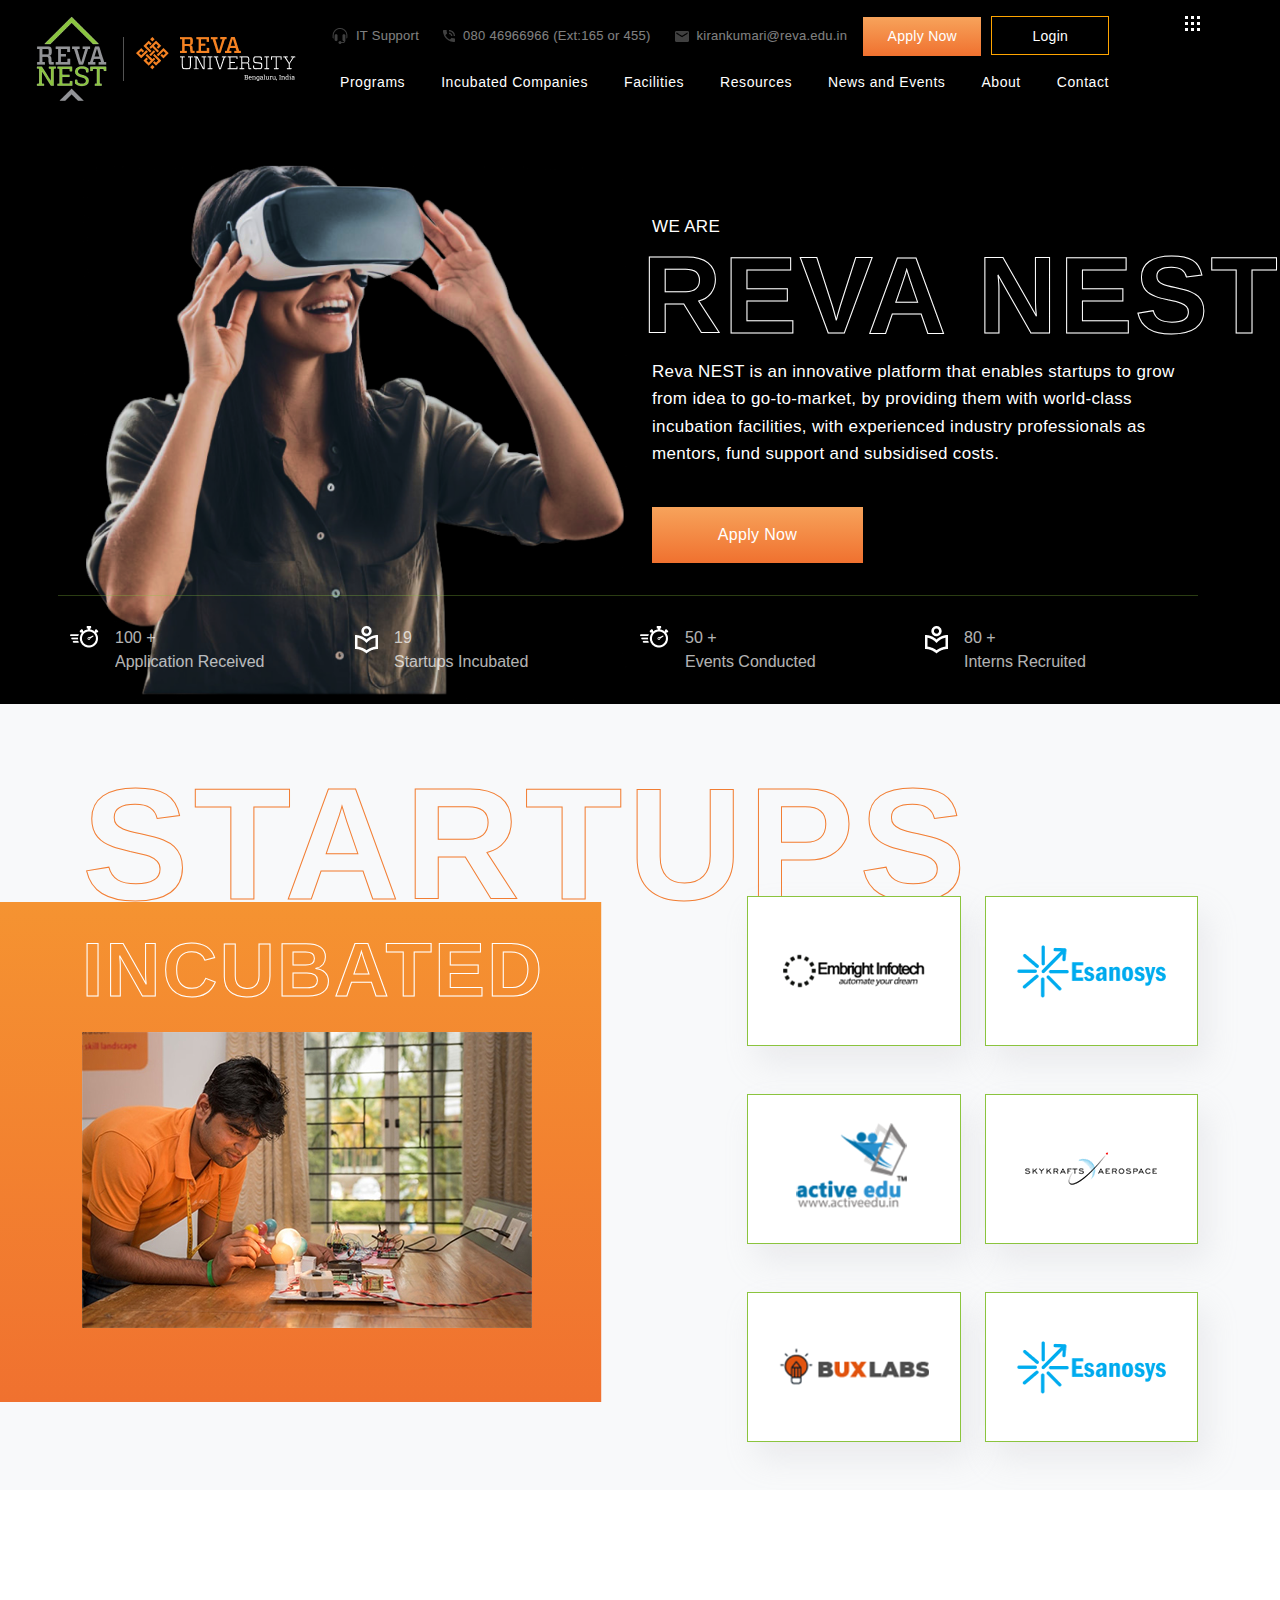
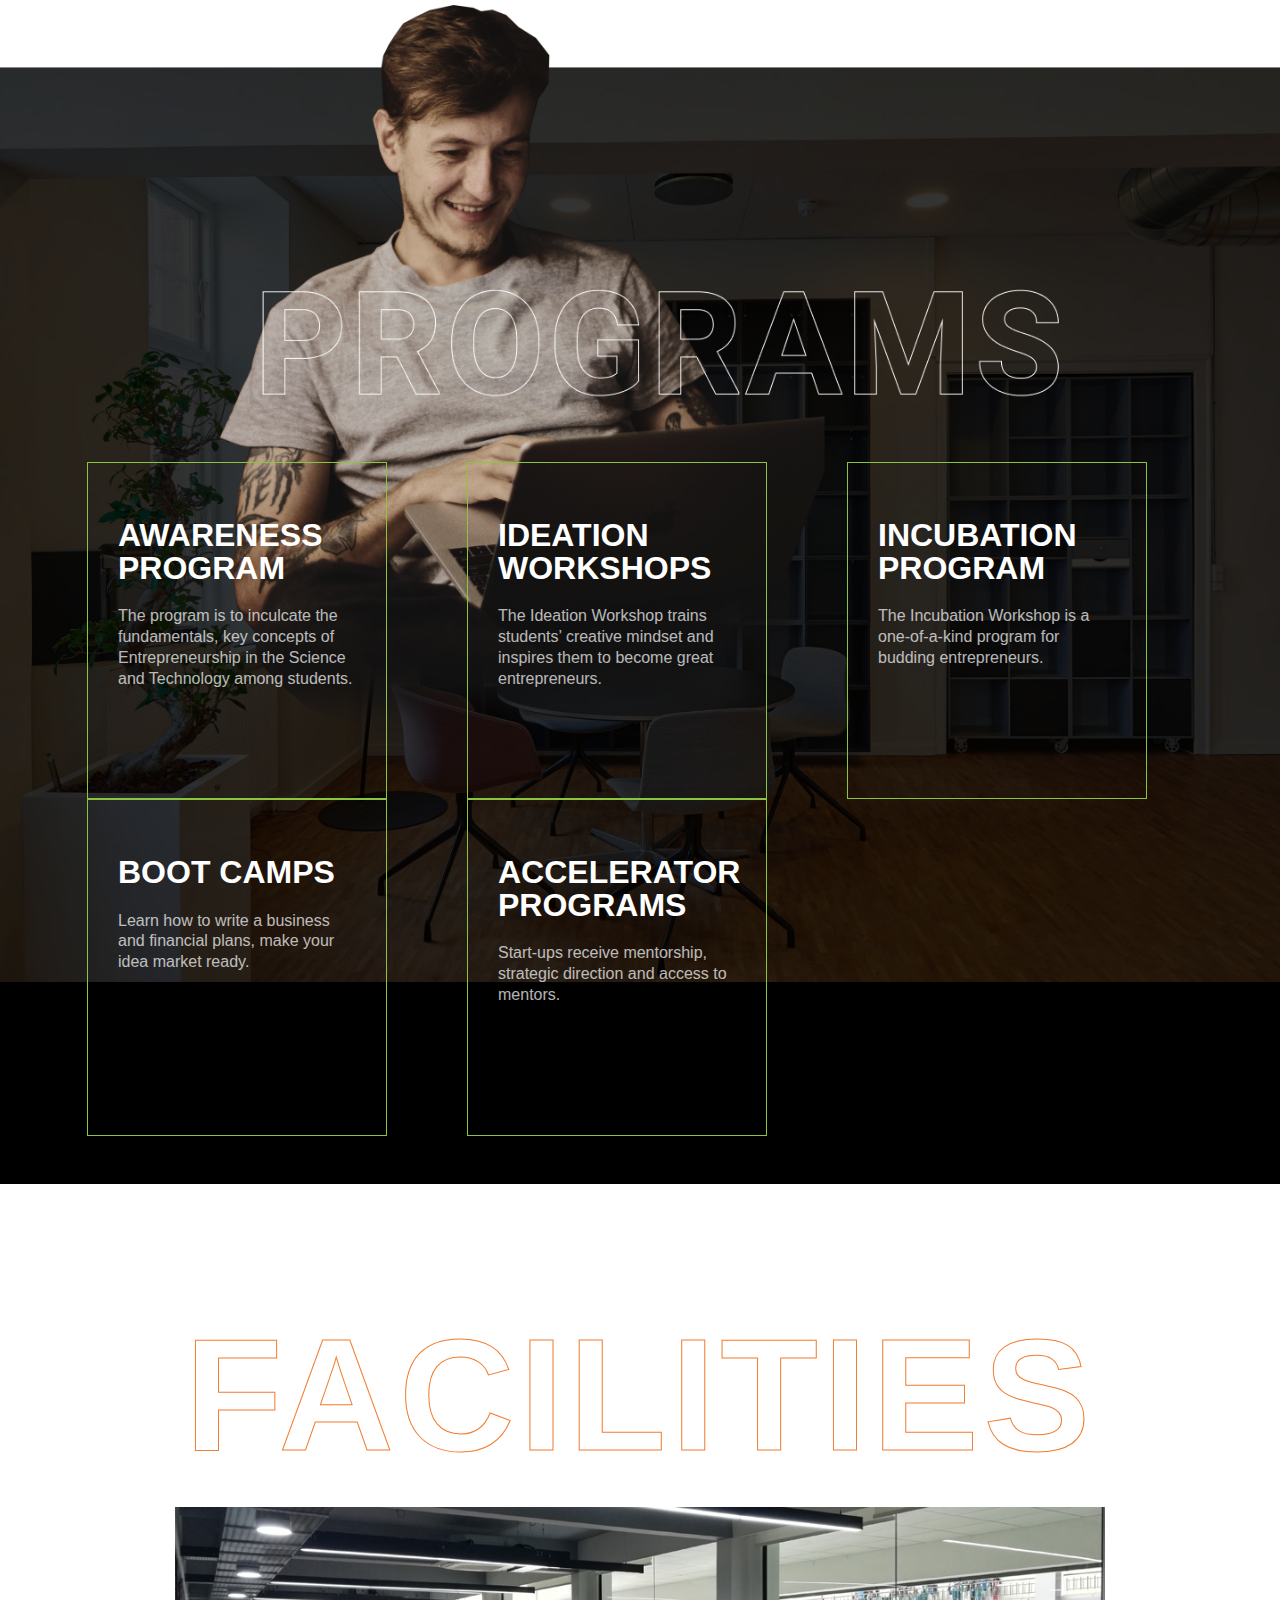
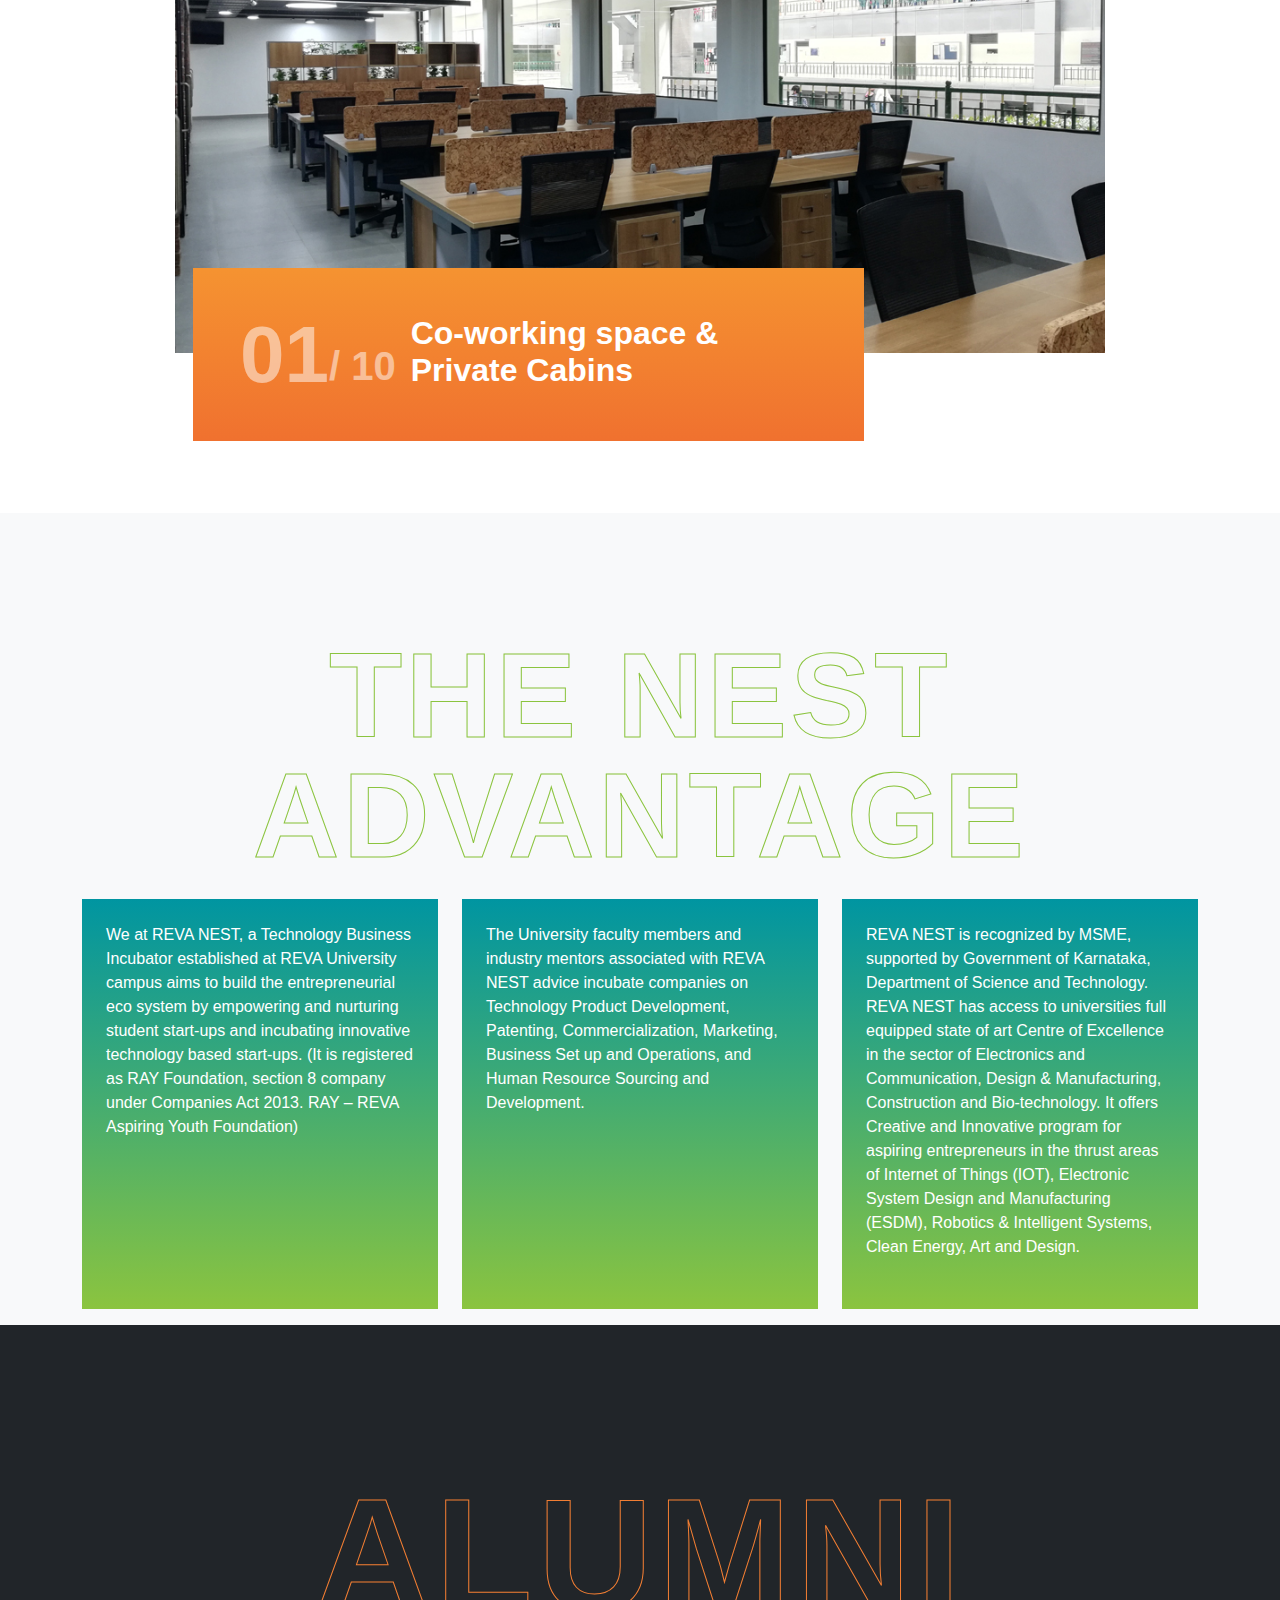
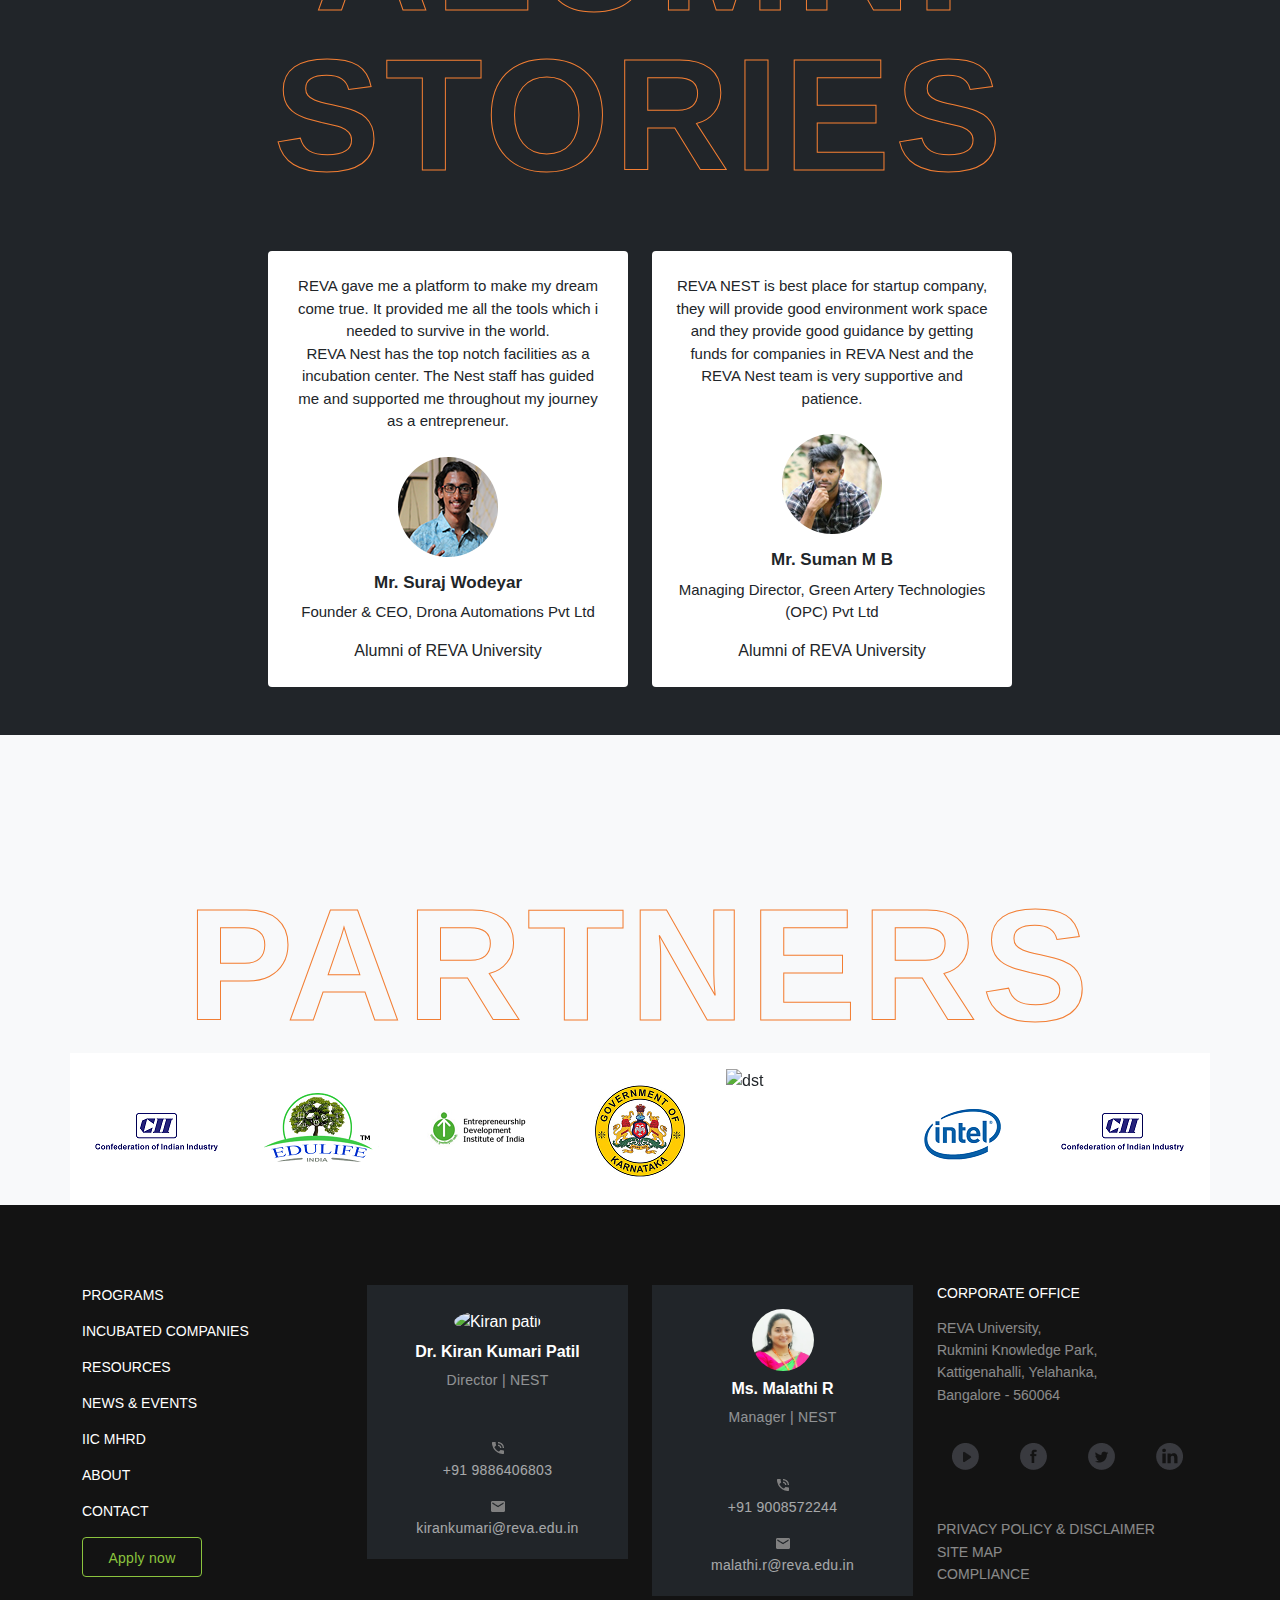
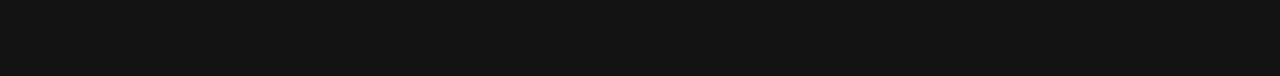
==== index.html @ 9bea1b02 "Add files via upload" ====
<!DOCTYPE html>
<html lang="en-IN">
<head>
    <meta charset="UTF-8">
    <meta http-equiv="X-UA-Compatible" content="IE=edge">
    <meta name="viewport" content="width=device-width, initial-scale=1.0">
    <title>Reva Nest</title>
    <meta name="description" content="Reva Nest">
    <meta name="keywords" content="Reva Nest">
    <!--CSS Preloader-->
    <link rel="preload" href="css/bootstrap.min.css" as="style">
    <link rel="preload" href="css/style.css" as="style">
    <link rel="preload" href="css/responsive.css" as="style">
    <link rel="preload" href="css/home.css" as="style">
    <link rel="preload" href="css/owl.carousel.min.css" as="style">
    <link rel="preload" href="css/owl.theme.default.min.css" as="style">

    <!--CSS Runner-->
    <link rel="stylesheet" href="css/bootstrap.min.css" media="all">
    <link rel="stylesheet" href="css/style.css" media="all">
    <link rel="stylesheet" href="css/responsive.css" media="all">
    <link rel="stylesheet" href="css/home.css" media="all">
    <link rel="stylesheet" href="css/owl.carousel.min.css" media="all">
    <link rel="stylesheet" href="css/owl.theme.default.min.css" media="all">
</head>
<body>
    <!--Header Start-->
    <header class="pt-3">
        <div class="container-fluid">
            <div class="row">
                <div class="col-md-3 col-7">
                    <div class="brand-section ms-lg-4 pb-3">
                        <a href="/">
                            <img src="img/images/REVA-NEST-2.png" alt="reva nest" class="img-fluid">
                            <img src="img/images/Group 1329.png" alt="reva university" class="img-fluid">
                        </a>
                    </div>
                </div>
                <div class="col-md-8 col-5">
                    <div class="top-bar d-lg-flex d-none">
                        <div class="address d-flex">
                            <div class="d-flex align-items-center">
                                <img src="img/images/Union.png" alt="Union">
                                <span class="text-white ms-2">IT Support</span>
                            </div>
                            <div class="d-flex align-items-center ms-4">
                                <img src="img/images/Vector.png" alt="number">
                                <span class="text-white ms-2">080 46966966 (Ext:165 or 455)</span>
                            </div>
                            <div class="d-flex align-items-center ms-4">
                                <img src="img/images/Vector-1.png" alt="mail">
                                <a href="mailto:kirankumari@reva.edu.in" class="text-white ms-2 e_mail">kirankumari@reva.edu.in</a>
                            </div>
                        </div>
                        <div class="cta-section d-flex align-items-baseline ms-3">
                            <a href="applicationform.html" class="apply-now applynowbtn text-decoration-none">Apply Now</a>
                            <a href="login.html" class="loginbtn text-decoration-none">Login</a>
                        </div>
                    </div>
                    <div class="main-menu">
                        <nav class="navbar navbar-expand-lg navbar-dark align-items-start">
                            <div class="container-fluid p-0">
                              <button class="navbar-toggler collapsed ms-5" type="button" data-bs-toggle="collapse" data-bs-target="#navbarNav" aria-controls="navbarNav" aria-expanded="false" aria-label="Toggle navigation">
                                <span class="navbar-toggler-icon"></span>
                              </button>
                              <div class="navbar-collapse" id="navbarNav" style="">
                                <ul class="navbar-nav">
                                  <li class="nav-item m-0">
                                    <a class="nav-link" href="#Programs">Programs</a>
                                  </li>
                                  <li class="nav-item m-0">
                                    <a class="nav-link" href="#Companies">Incubated Companies</a>
                                  </li>
                                  <li class="nav-item m-0">
                                    <a class="nav-link" href="#Facilities">Facilities</a>
                                  </li>
                                  <li class="nav-item m-0">
                                    <a class="nav-link" href="#Resources">Resources</a>
                                  </li>
                                  <li class="nav-item m-0">
                                    <a class="nav-link" href="#Events">News and Events</a>
                                  </li>
                                  <li class="nav-item m-0">
                                    <a class="nav-link" href="#About">About</a>
                                  </li>
                                  <li class="nav-item m-0">
                                    <a class="nav-link" href="contact-us.html">Contact</a>
                                  </li>
                                </ul>
                              </div>
                            </div>
                          </nav>
                    </div>
                </div>
                <div class="col-md-1 d-lg-flex d-none align-items-start">
                    <img src="img/images/Group 1477.png" class="img-fluid" alt="menu">
                </div>
            </div>
        </div>
    </header>
    <!--Header End-->

<!--Slider Hero Section-->
<section class="slider-hero pt-5">
    <div class="container position-relative">
        <div class="row">
            <div class="col-md-6">
                <div>
                    <img src="img/images/2016_2.png" alt="Banner Images" srcset="" class="img-fluid">
                </div>
            </div>
            <div class="col-md-6">
                <div class="pt-5">
                    <span class="weare_txt">WE ARE</span>
                    <h1 class="revanest_gaptxt">REVA NEST</h1>
                    <p class="weare_txt">Reva NEST is an innovative platform that enables startups to grow from idea to go-to-market, by providing them with world-class incubation facilities, with experienced industry professionals as mentors, fund support and subsidised costs.</p>
                    <a href="#" class="applybtn_lrg d-inline-block text-center text-decoration-none">Apply Now</a>
                </div>
            </div>
        </div>
        <div class="row bnr-bottom-panel">
            <div class="col-md-3">
                <div class="d-flex align-items-start">
                    <img src="img/images/timer.png" alt="timer">
                    <div class="d-flex flex-column ms-3">
                        <span>100 +</span>
                        <span>Application Received</span>
                    </div>
                </div>
            </div>
            <div class="col-md-3">
                <div class="d-flex align-items-start">
                    <img src="img/images/book1.png" alt="book1">
                    <div class="d-flex flex-column ms-3">
                        <span>19</span>
                        <span>Startups Incubated</span>
                    </div>
                </div>
            </div>
            <div class="col-md-3">
                <div class="d-flex align-items-start">
                    <img src="img/images/timer.png" alt="timer">
                    <div class="d-flex flex-column ms-3">
                        <span>50 +</span>
                        <span>Events Conducted</span>
                    </div>
                </div>
            </div>
            <div class="col-md-3">
                <div class="d-flex align-items-start">
                    <img src="img/images/book1.png" alt="book1">
                    <div class="d-flex flex-column ms-3">
                        <span>80 +</span>
                        <span>Interns Recruited</span>
                    </div>
                </div>
            </div>
        </div>
    </div>
</section>
<!--Slider Hero Section-->
<!--Startups-->
<section class="startups bg-light pb-5">
    <div class="container">
        <div class="row">
            <div class="col-md-7">
                <div class="position-relative">
                    <h2 class="startups_gaptxt">STARTUPS </h2>
                </div>
                <div class="position-relative">
                    <div class="incubated_gaptxt">INCUBATED</div>
                    <div class="incubated_gaptxt_overlay"></div>
                </div>
                <div class="img-stratup mt-4">
                    <img src="img/images/startups.jpg" alt="startups" class="img-fluid">
                </div>
            </div>
            <div class="col-md-5">
                <div class="col-gap pb-5 pt-lg-5 d-none d-lg-block"></div>
                <div class="row position-relative pt-5">
                    <div class="col-6 pt-lg-5 pt-2">
                        <div class="whiteboxx text-center d-flex justify-content-center py-md-4 py-3">
                            <img src="img/images/5-2.png" alt="companyimage" class="img-fluid">
                        </div>
                    </div>
                    <div class="col-6 pt-lg-5 pt-2">
                        <div class="whiteboxx text-center d-flex justify-content-center py-md-4 py-3">
                            <img src="img/images/6-1.png" alt="companyimage" class="img-fluid">
                        </div>
                    </div>
                    <div class="col-6 pt-lg-5 pt-2">
                        <div class="whiteboxx text-center d-flex justify-content-center py-md-4 py-3">
                            <img src="img/images/1-10.png" alt="companyimage" class="img-fluid">
                        </div>
                    </div>
                    <div class="col-6 pt-lg-5 pt-2">
                        <div class="whiteboxx text-center d-flex justify-content-center py-md-4 py-3">
                            <img src="img/images/9-1.png" alt="companyimage" class="img-fluid">
                        </div>
                    </div>
                    <div class="col-6 pt-lg-5 pt-2">
                        <div class="whiteboxx text-center d-flex justify-content-center py-md-4 py-3">
                            <img src="img/images/11-2.png" alt="companyimage" class="img-fluid">
                        </div>
                    </div>
                    <div class="col-6 pt-lg-5 pt-2">
                        <div class="whiteboxx text-center d-flex justify-content-center py-md-4 py-3">
                            <img src="img/images/6-2.png" alt="companyimage" class="img-fluid">
                        </div>
                    </div>
                </div>
            </div>
        </div>
    </div>
</section>
<!--Startups-->
<div class="mt-5 mb-5 pt-5 pb-5"></div>
<!--Programmes-->
<section class="programmes position-relative pb-5">
    <img src="img/images/Rectangle 734.png" alt="programmes" class="guyimage">
    <div class="programme-gap"></div>
    <div class="container">
        <div class="row">
            <div class="col-md-4 position-relative">
                <div class="trans_box">
                    <h4 class="aware_txt">Awareness Program</h4>
                    <p class="insml_cont">
                        The program is to inculcate the fundamentals, key concepts of Entrepreneurship in the Science and Technology among students.
                    </p>
                </div>
            </div>
            <div class="col-md-4 position-relative">
                <div class="trans_box">
                    <h4 class="aware_txt">Ideation Workshops</h4>
                    <p class="insml_cont">
                        The Ideation Workshop trains students’ creative mindset and inspires them to become great entrepreneurs.
                    </p>
                </div>
            </div>
            <div class="col-md-4 position-relative">
                <div class="trans_box">
                    <h4 class="aware_txt">Incubation Program</h4>
                    <p class="insml_cont">
                        The Incubation Workshop is a one-of-a-kind program for budding entrepreneurs.
                    </p>
                </div>
            </div>
            <div class="col-md-4 position-relative">
                <div class="trans_box">
                    <h4 class="aware_txt">Boot Camps</h4>
                    <p class="insml_cont">
                        Learn how to write a business and financial plans, make your idea market ready.
                    </p>
                </div>
            </div>
            <div class="col-md-4 position-relative">
                <div class="trans_box">
                    <h4 class="aware_txt">Accelerator Programs</h4>
                    <p class="insml_cont">
                        Start-ups receive mentorship, strategic direction and access to mentors.
                    </p>
                </div>
            </div>
        </div>
    </div>
</section>
<!--Programmes-->
<!--FACILITIES-->
<section class="facilities">
    <div class="container">
        <h3 class="facility_gaptxt">FACILITIES</h3>
        <div class="row">
            <div id="facilities_slider" class="owl-carousel mt-4">
                <div class="col-md-10 mx-auto">
                    <div  class="mySlidesnext">
                        <div  class="">
                            <img  data-src="img/images/4.-Comfortable-Co-Workspace.jpg" class="owl-lazy facilityimage">
                        </div>
                            <div class="Rectangle_grad d-flex">
                                <span  id="facilityanimate" class=" float-left lrg_num">01</span>
                                <span  id="facilityanimate" class="float-left sml_num">/ 10</span>
                                <span  id="facilityanimate" class="col-8 float-left  right_cont">Co-working space &amp; Private Cabins</span>
                            </div>
                        </div>
                </div>
                <div class="col-md-10 mx-auto">
                    <div  class="">
                        <div  class="">
                            <img  data-src="img/images/16.%20Entusiastic%20Student%20Community.jpg" class="owl-lazy facilityimage">
                        </div>
                            <div class="Rectangle_grad d-flex">
                                <span  id="facilityanimate" class=" float-left lrg_num">02</span>
                                <span  id="facilityanimate" class="float-left sml_num">/ 10</span>
                                <span  id="facilityanimate" class="col-8 float-left  right_cont">Ambitious Student Community</span>
                            </div>
                        </div>
                </div>
                <div class="col-md-10 mx-auto">
                    <div  class="">
                        <div  class="">
                            <img  data-src="img/images/14.-Expert-Mentoring-Support.jpg" class="owl-lazy facilityimage">
                        </div>
                            <div class="Rectangle_grad d-flex">
                                <span  id="facilityanimate" class=" float-left lrg_num">03</span>
                                <span  id="facilityanimate" class="float-left sml_num">/ 10</span>
                                <span  id="facilityanimate" class="col-8 float-left  right_cont">Expert Mentoring Support</span>
                            </div>
                        </div>
                </div>
                <div class="col-md-10 mx-auto">
                    <div  class="">
                        <div  class="">
                            <img  data-src="img/images/inc4.jpg" class="owl-lazy facilityimage">
                        </div>
                            <div class="Rectangle_grad d-flex">
                                <span  id="facilityanimate" class=" float-left lrg_num">04</span>
                                <span  id="facilityanimate" class="float-left sml_num">/ 10</span>
                                <span  id="facilityanimate" class="col-8 float-left  right_cont">Seed Funding for Potential Projects</span>
                            </div>
                        </div>
                </div>
                <div class="col-md-10 mx-auto">
                    <div  class="">
                        <div  class="">
                            <img  data-src="img/images/art-centre.jpg" class="owl-lazy facilityimage">
                        </div>
                            <div class="Rectangle_grad d-flex">
                                <span  id="facilityanimate" class=" float-left lrg_num">05</span>
                                <span  id="facilityanimate" class="float-left sml_num">/ 10</span>
                                <span  id="facilityanimate" class="col-8 float-left  right_cont">State of the art R & D Centres</span>
                            </div>
                        </div>
                </div>
                <div class="col-md-10 mx-auto">
                    <div  class="">
                        <div  class="">
                            <img  data-src="img/images/fac6.jpg" class="owl-lazy facilityimage">
                        </div>
                            <div class="Rectangle_grad d-flex">
                                <span  id="facilityanimate" class=" float-left lrg_num">06</span>
                                <span  id="facilityanimate" class="float-left sml_num">/ 10</span>
                                <span  id="facilityanimate" class="col-8 float-left  right_cont">Legal advisers</span>
                            </div>
                        </div>
                </div>
                <div class="col-md-10 mx-auto">
                    <div  class="">
                        <div  class="">
                            <img  data-src="img/images/amenities.jpg" class="owl-lazy facilityimage">
                        </div>
                            <div class="Rectangle_grad d-flex">
                                <span  id="facilityanimate" class=" float-left lrg_num">07</span>
                                <span  id="facilityanimate" class="float-left sml_num">/ 10</span>
                                <span  id="facilityanimate" class="col-8 float-left  right_cont">Seminar Halls & Auditoriums</span>
                            </div>
                        </div>
                </div>
                <div class="col-md-10 mx-auto">
                    <div  class="">
                        <div  class="">
                            <img  data-src="img/images/16. Entusiastic Student Community.jpg" class="owl-lazy facilityimage">
                        </div>
                            <div class="Rectangle_grad d-flex">
                                <span  id="facilityanimate" class=" float-left lrg_num">08</span>
                                <span  id="facilityanimate" class="float-left sml_num">/ 10</span>
                                <span  id="facilityanimate" class="col-8 float-left  right_cont">Business Labs</span>
                            </div>
                        </div>
                </div>
                <div class="col-md-10 mx-auto">
                    <div  class="">
                        <div  class="">
                            <img  data-src="img/images/amenities.jpg" class="owl-lazy facilityimage">
                        </div>
                            <div class="Rectangle_grad d-flex">
                                <span  id="facilityanimate" class=" float-left lrg_num">09</span>
                                <span  id="facilityanimate" class="float-left sml_num">/ 10</span>
                                <span  id="facilityanimate" class="col-8 float-left  right_cont">3D Printing etc</span>
                            </div>
                        </div>
                </div>
                <div class="col-md-10 mx-auto">
                    <div  class="">
                        <div  class="">
                            <img  data-src="img/images/11.-Boardrooms.jpg" class="owl-lazy facilityimage">
                        </div>
                            <div class="Rectangle_grad d-flex">
                                <span  id="facilityanimate" class=" float-left lrg_num">10</span>
                                <span  id="facilityanimate" class="float-left sml_num">/ 10</span>
                                <span  id="facilityanimate" class="col-8 float-left  right_cont">Meeting Rooms & Board Rooms</span>
                            </div>
                        </div>
                </div>
            </div>
        </div>
    </div>
</section>
<!--FACILITIES-->
<!--News and Events-->
<!-- <section class="news-n-event">
    <div class="container">
        <div class="row">
            
        </div>
    </div>
</section> -->
<!--News and Events-->
<!--advantages-->
<section class="advantages bg-light ">
    <div class="container">
        <h4 class="advantage-header mb-4">THE NEST ADVANTAGE</h4>
        <div class="row">
            <!-- <div class="col-12 d-flex justify-content-center">
                <div class="w-25"><img src="img/images/person.png" alt="person" class="img-fluid"></div>
            </div> -->
            <div class="col-md-4">
                <div class="d-flex linear-bg p-4 text-white mb-3">
                    We at REVA NEST, a Technology Business Incubator established at REVA University campus aims to build the entrepreneurial eco system by empowering and nurturing student start-ups and incubating innovative technology based start-ups. (It is registered as RAY Foundation, section 8 company under Companies Act 2013. RAY – REVA Aspiring Youth Foundation)
                </div>
            </div>
            <div class="col-md-4">
                <div class="d-flex linear-bg p-4 text-white mb-3">
                    The University faculty members and industry mentors associated with REVA NEST advice incubate companies on Technology Product Development, Patenting, Commercialization, Marketing, Business Set up and Operations, and Human Resource Sourcing and Development.
                </div>
            </div>
            <div class="col-md-4">
                <div class="d-flex linear-bg p-4 text-white mb-3">
                    REVA NEST is recognized by MSME, supported by Government of Karnataka, Department of Science and Technology. REVA NEST has access to universities full equipped state of art Centre of Excellence in the sector of Electronics and Communication, Design & Manufacturing, Construction and Bio-technology. It offers Creative and Innovative program for aspiring entrepreneurs in the thrust areas of Internet of Things (IOT), Electronic System Design and Manufacturing (ESDM), Robotics & Intelligent Systems, Clean Energy, Art and Design.
                </div>
            </div>
        </div>
    </div>
</section>
<!--advantages-->
<!--Testimonials-->
<section class="testimonials bg-dark pb-5">
    <div class="container">
        <h3 class="partner_gaptxt">Alumni Stories</h3>
      <div class="col-md-8 mx-auto">
        <div class="row">
            <div class="col-md-6">
                <div class="alumni-box bg-white p-4 text-center mt-5 rounded-2">
                    <div class="content">
                        REVA gave me a platform to make my dream come true. It provided me all the tools which i needed to survive in the world. <br>
                        REVA Nest has the top notch facilities as a incubation center. The Nest staff has guided me and supported me throughout my journey as a entrepreneur.
                    </div>
                    <div class="alumni-icon mt-4 mb-3">
                        <img src="img/images/alumni-1.png" alt="Suraj Wodeyar" class="img-fluid">
                    </div>
                    <h4 class="alumni-title">Mr. Suraj Wodeyar</h4>
                    <div class="designation">
                        Founder &amp; CEO, Drona Automations Pvt Ltd
                    </div>
                    <div class="university">
                        Alumni of REVA University
                    </div>
                  </div>
            </div>
            <div class="col-md-6">
                <div class="alumni-box bg-white p-4 text-center mt-5 rounded-2">
                    <div class="content">
                        REVA NEST is best place for startup company, they will provide good environment work space and they provide good guidance by getting funds for companies in REVA Nest and the REVA Nest team is very supportive and patience.
                    </div>
                    <div class="alumni-icon mt-4 mb-3">
                        <img src="img/images/alumni-2.png" alt="Suman" class="img-fluid">
                    </div>
                    <h4 class="alumni-title">Mr. Suman M B</h4>
                    <div class="designation">
                        Managing Director, Green Artery Technologies (OPC) Pvt Ltd
                    </div>
                    <div class="university">
                        Alumni of REVA University
                    </div>
                  </div>
            </div>
        </div>
      </div>
    </div>
</section>
<!--Testimonials-->
<!--Partners-->
<section class="partner bg-light">
    <div class="container">
        <h3 class="partner_gaptxt">PARTNERS</h3>
        <div class="row bg-white py-3">
            <div id="partners" class="owl-carousel">
                <div class="col-6 col-md-2">
                    <div class="item" style="width: 161px;">
                        <img src="img/images/cii.png" class="img-fluid" alt="cii">
                    </div>
                </div>
                <div class="col-6 col-md-2">
                    <div class="item" style="width: 161px;">
                        <img src="img/images/edu.png" class="img-fluid" alt="edu">
                    </div>
                </div>
                <div class="col-6 col-md-2">
                    <div class="item" style="width: 161px;">
                        <img src="img/images/edi.png" class="img-fluid" alt="edi">
                    </div>
                </div>
                <div class="col-6 col-md-2">
                    <div class="item" style="width: 161px;">
                        <img src="img/images/gk.png" class="img-fluid" alt="gk">
                    </div>
                </div>
                <div class="col-6 col-md-2">
                    <div class="item" style="width: 161px;">
                        <img src="img/images/dst.png" class="img-fluid" alt="dst">
                    </div>
                </div>
                <div class="col-6 col-md-2">
                    <div class="item" style="width: 161px;">
                        <img src="img/images/intel.png" class="img-fluid" alt="intel">
                    </div>
                </div>
            </div>
        </div>
    </div>
</section>
<!--Partners-->
<!--footer-->
<footer class="footer footerbannerhome">
    <div class="container">
        <div class="row">
            <div class="col-md-3 col-sm-6 col-xs-12 mar_lr10 ">
                <div>
                    <a href="/programs" class="footer_text d-block">PROGRAMS</a>
                    <a href="/programs" class="footer_text d-block">INCUBATED COMPANIES</a>
                    <a href="/programs" class="footer_text d-block">RESOURCES</a>
                    <a href="/programs" class="footer_text d-block">NEWS & EVENTS</a>
                    <a href="/programs" class="footer_text d-block">IIC MHRD</a>
                    <a href="/programs" class="footer_text d-block">ABOUT</a>
                    <a href="/programs" class="footer_text d-block">CONTACT</a>
                    <a href="/programs" class="footer_text d-block apply_btn pull-left btnClr ">Apply now </a>
                </div>
            </div>
            <div class="col-md-3 col-sm-6 col-xs-12">
                <div class="bg-dark pt-4">
                    <div class="rounded-circle ft_image text-center">
                        <img src="img/images/Kiran%20patil.jpg" alt="Kiran patil" class="img-fluid">
                    </div>
                    <h3 class="text_contact mt-2 mb-2 text-capitalize">Dr. Kiran Kumari Patil </h3>
                    <div class="DIRECTOR-NEST mb-3">Director | NEST</div>
                    <img src="img/images/phone.png" class="phone">
                    <a class="number d-block" href="tel:+91 9886406803">+91 9886406803</a>
                    <img src="img/images/mail.png" class="phone">
                    <a href="mailto:kirankumari@reva.edu.in" class="e_mail number d-block">kirankumari@reva.edu.in</a>
                </div>
            </div>
            <div class="col-md-3 col-sm-6 col-xs-12 mt-4 mt-lg-0">
                <div class="bg-dark pt-4">
                    <div class="rounded-circle ft_image text-center">
                        <img src="img/images/malathi.jpeg" alt="malathi" class="img-fluid">
                    </div>
                    <h3 class="text_contact mt-2 mb-2 text-capitalize">Ms. Malathi R </h3>
                    <div class="DIRECTOR-NEST mb-3">Manager | NEST</div>
                    <img src="img/images/phone.png" class="phone">
                    <a class="number d-block" href="tel:+91 9008572244">+91 9008572244</a>
                    <img src="img/images/mail.png" class="phone">
                    <a href="mailto:malathi.r@reva.edu.in" class="e_mail number d-block">malathi.r@reva.edu.in</a>
                </div>
            </div>
            <div class="col-md-3 col-sm-6 col-xs-12 mt-4 mt-lg-0">
                <h3 class="footer_text">CORPORATE OFFICE</h3>
                <p class="address">
                    REVA University, <br>
                    Rukmini Knowledge Park, <br>
                    Kattigenahalli, Yelahanka,  <br>
                    Bangalore - 560064 
                </p>
                <div class="social-icon d-flex justify-content-between align-items-center">
                    <a href="https://www.youtube.com/channel/UCalF6nZAi6I7ryIiy6CphsQ/featured?view_as=subscriber" rel="nofollow noopener"><img src="img/images/youtube.png" class="link"></a>

                    <a href="https://www.facebook.com/REVAINCUBATION/" rel="nofollow noopener"><img src="img/images/facebook.png" class="link"></a>

                    <a href="https://twitter.com/nest_reva" rel="nofollow noopener"><img src="img/images/twitter.png" class="link"></a>

                    <a href="https://www.linkedin.com/company/reva-nest" rel="nofollow noopener"><img src="img/images/linkedin.png" class="link"></a>
                </div>
                <p class="address mt-5">
                    PRIVACY POLICY & DISCLAIMER <br>
                    SITE MAP <br>
                    COMPLIANCE
                </p>
            </div>
        </div>
    </div>
</footer>
<!--footer-->
    <script src="scripts/jquery-3.6.0.min.js"></script>
    <script src="scripts/bootstrap.min.js" defer></script>
    <script src="scripts/owl.carousel.min.js"></script>
    <script src="scripts/index.js"></script>
    <script src="scripts/home.js"></script>
    <script>
        $(document).ready(function () {
            $("#facilities_slider").owlCarousel({
                items: 1,
                autoplay: true,
                loop: true,
                ltr:true,
                autoplayTimeout: 2000,
                fluidSpeed: true,
                lazyLoad: true
            });
            $("#partners").owlCarousel({
                autoplay: true,
                loop: true,
                ltr:true,
                autoplayTimeout: 2000,
                fluidSpeed: true,
                lazyLoad: true,
                autoWidth:true,
                responsive: {
                    0:{
                        items: 1
                    },
                    400:{
                        items: 2
                    },
                    800:{
                        items: 3
                    },
                    1000:{
                        items: 6
                    }
                }
            });
        });
    </script>
</body>
</html>
---- css/style.css ----
body,html{margin:0;font-size:100%;font-family:'Open Sans',sans-serif;background:#fff}body a{text-decoration:none;transition:.5s all;-webkit-transition:.5s all;-moz-transition:.5s all;-o-transition:.5s all;-ms-transition:.5s all}a:hover{text-decoration:none}input[type=button],input[type=submit]{transition:.5s all;-webkit-transition:.5s all;-moz-transition:.5s all;-o-transition:.5s all;-ms-transition:.5s all}h1,h2,h3,h4,h5,h6{text-transform:uppercase;font-family:'Open Sans',sans-serif}p{margin:0;letter-spacing:1px}ul{margin:0;padding:0}label{margin:0}#toTop{display:none;text-decoration:none;position:fixed;bottom:24px;right:1%;overflow:hidden;z-index:999;width:32px;height:32px;border:none;text-indent:100%;background:url(../images/arr.png) no-repeat 0 0}#toTopHover{width:32px;height:32px;display:block;overflow:hidden;float:right;opacity:0;-moz-opacity:0}.donate_form_w3l form input[type=email],.donate_form_w3l form input[type=password],.donate_form_w3l form input[type=text]{padding:8px 11px;display:block;width:100%;background:0 0;border:none;outline:0;color:#555;font-size:1em;box-shadow:inset 0 0 3px #555;-webkit-box-shadow:inset 0 0 3px #555;-moz-box-shadow:inset 0 0 3px #555;-o-box-shadow:inset 0 0 3px #555;-webkit-appearance:none}.donate_form_w3l form input[type=submit]{text-transform:capitalize;background:#e3001f;color:#fff;padding:.8em 2em;border:none;font-size:1em;outline:0;-webkit-transition:.5s all;-moz-transition:.5s all;-o-transition:.5s all;-ms-transition:.5s all;text-transform:uppercase;width:100%;font-weight:600;margin-top:1em;-webkit-appearance:none}.donate_form_w3l form textarea{padding:8px 11px;display:block;width:100%;background:0 0;border:none;outline:0;color:#555;font-size:1em;box-shadow:inset 0 0 3px #555;-webkit-box-shadow:inset 0 0 3px #555;-moz-box-shadow:inset 0 0 3px #555;-o-box-shadow:inset 0 0 3px #555;-webkit-appearance:none;height:75px}ul.infor label{font-weight:600}ul.infor li{display:inline-block;border:1px solid #fff;padding:10px 31px;font-size:.9em;color:#fff;background:#13a538;letter-spacing:1px}.form-one{padding-left:0}.form-one p{color:#000;font-size:.9em;margin:.5em 0;letter-spacing:1px}.form-one.two{padding-right:0}ul.infor{margin:1em 0}.donate_form_w3l h5{color:#222;font-size:1.2em}.modal-header h4{text-transform:uppercase;text-align:center;margin:1em 0;font-size:2em;color:#000;letter-spacing:1px}.modal-header{min-height:16.42857143px;padding:30px;border-bottom:none!important}.header-w3l-agile{background:#000;padding:1em 2em}.header_left{float:left}.header_right{float:right}.header_left ul li{display:inline-block;color:#fff;margin-right:20px;font-size:14px;letter-spacing:1px}.header_left ul li a{color:#fff;text-decoration:none}.header_left ul li span{top:0;border:2px solid #fff;padding:9px 9px;font-size:12px;color:#f5af02;margin-right:10px}.w3ls-social-icons i{font-size:15px;background:#0064d2;color:#fff;border:1px solid #0064d2;transition:.5s all;-webkit-transition:.5s all;-o-transition:.5s all;-ms-transition:.5s all;-moz-transition:.5s all;width:32px;height:32px;line-height:27px;text-align:center}.w3ls-social-icons i:hover{background:0 0;color:#f5af02;border:1px solid #f5af02;transition:.5s all;-webkit-transition:.5s all;-o-transition:.5s all;-ms-transition:.5s all;-moz-transition:.5s all}.banner-w3ls{background:url(../images/banner22.jpg) no-repeat 0 0;background-size:cover;-webkit-background-size:cover;-o-background-size:cover;-ms-background-size:cover;-moz-background-size:cover;min-height:780px;position:relative}.banner-w3ls h2{color:#fff;text-transform:uppercase;letter-spacing:12px;font-size:3em;font-weight:600;text-align:center;padding-top:2em;font-family:'Press Start 2P',cursive;margin-bottom:.5em}.banner-w3ls h3{text-align:center;margin:0;margin-bottom:3em;font-size:1em;color:#f5af02;letter-spacing:9px}p.subtitle-agileinfo{font-size:.8em;color:#e3001f;letter-spacing:10px;text-align:center;text-transform:uppercase;margin-top:17px;background:#000;width:60%;margin:0 auto}p.sub-cap{font-size:11px;letter-spacing:5px;color:#0064d2}.navbar-header h1 a{color:#111;text-decoration:none;display:inline-block}h1 span{color:#f5af02}span.logo-c{font-size:1.8em}.navbar-header h1{margin:0;padding:0;margin-top:1px;font-size:2em;font-family:'Faster One',cursive}.header-nav{background:#fff;padding:0 1em}.hvr-underline-from-center{display:inline-block;vertical-align:middle;-webkit-transform:translateZ(0);transform:translateZ(0);box-shadow:0 0 1px transparent;-webkit-backface-visibility:hidden;backface-visibility:hidden;-moz-osx-font-smoothing:grayscale;position:relative;overflow:hidden}.hvr-underline-from-center:before{content:"";position:absolute;z-index:-1;left:50%;right:50%;bottom:0;background:#0064d2;height:4px;-webkit-transition-property:left,right;transition-property:left,right;-webkit-transition-duration:.3s;transition-duration:.3s;-webkit-transition-timing-function:ease-out;transition-timing-function:ease-out}.hvr-underline-from-center:active:before,.hvr-underline-from-center:focus:before,.hvr-underline-from-center:hover:before{left:0;right:0}.navbar-default{background:0 0;border:none;margin:0;min-height:inherit}.navbar-default .navbar-nav>.active>a,.navbar-default .navbar-nav>.active>a:focus,.navbar-default .navbar-nav>.active>a:hover{color:#99abd5;background:0 0!important}.navbar-nav>li{margin:0 .4em}ul.nav.navbar-nav.navbar-right{margin-left:18%;margin-top:13px}.navbar-default .navbar-nav>li>a{font-size:.9em;padding:1.5em 1em;position:relative;font-weight:400;text-transform:uppercase;color:#000;letter-spacing:1px}.navbar-default .navbar-nav li a.active,.navbar-default .navbar-nav>li>a:focus,.navbar-default .navbar-nav>li>a:hover{color:#0064d2;background:0 0!important}.navbar-right{float:left!important;margin-right:0!important}.navbar-collapse{padding:0!important}.demo-1 .main-title{font-size:4.2em;letter-spacing:.1em;width:60%}.demo-2 .main-title{font-weight:400;font-size:8em;padding-left:10px;text-shadow:2px 2px 4px rgba(0,0,0,.4)}.main-title{margin:0 auto;width:70%}@media (max-width:1280px){.demo-1 .main-title{width:65%}.w3layouts-newsletter form{width:75%}h1{font-size:.75em}}@media (max-width:1080px){.demo-1 .main-title{width:80%}h1{font-size:.65em}p.agileinfo{font-size:.21em}.w3layouts-newsletter h2{font-size:.31em}}@media (max-width:900px){.demo-1 .main-title{width:85%}.w3layouts-newsletter form{width:85%}p.agileinfo{letter-spacing:1px}}@media (max-width:736px){.w3layouts-newsletter h2{font-size:.25em}h1{font-size:.5em}.w3layouts-newsletter input[type=email]{padding:12px 2%;font-size:.23em}.w3layouts-newsletter input[type=submit]{font-size:.23em;padding:12px 0}p.agileinfo{font-size:.2em;margin-top:2em}}@media (max-width:667px){.demo-1 .main-title{width:90%}}@media (max-width:640px){.w3layouts-newsletter input[type=email],.w3layouts-newsletter input[type=submit]{padding:10px 2%;font-size:.21em}h1{font-size:.45em;letter-spacing:6px}p.agileinfo{letter-spacing:0}}@media (max-width:568px){.demo-1 .main-title{width:95%}p.agileinfo{margin-top:1.5em}}@media (max-width:414px){h1{letter-spacing:4px}p.agileinfo{line-height:1.8em}.w3layouts-newsletter form{width:95%}.w3layouts-newsletter input[type=email]{width:72%}.w3layouts-newsletter input[type=submit]{width:28%}}@media (max-width:384px){.w3layouts-newsletter h2{letter-spacing:1px}h1{letter-spacing:3px}}@media (max-width:320px){.w3layouts-newsletter input[type=email]{width:70%}.w3layouts-newsletter input[type=submit]{width:30%}}#slider2,#slider3{box-shadow:none;-moz-box-shadow:none;-webkit-box-shadow:none;margin:0 auto}.rslides_tabs li:first-child{margin-left:0}.rslides_tabs .rslides_here a{background:rgba(255,255,255,.1);color:#fff;font-weight:700}.events{list-style:none}.callbacks_container{position:relative;float:left;width:100%}.callbacks{position:relative;list-style:none;overflow:hidden;width:100%;padding:0;margin:0}.callbacks li{position:absolute;width:100%}.callbacks img{position:relative;z-index:1;height:auto;border:0}.callbacks .caption{display:block;position:absolute;z-index:2;font-size:20px;text-shadow:none;color:#fff;left:0;right:0;padding:10px 20px;margin:0;max-width:none;top:10%;text-align:center}.callbacks_nav{position:absolute;-webkit-tap-highlight-color:transparent;bottom:-35%;left:0;z-index:3;text-indent:-9999px;overflow:hidden;text-decoration:none;width:32px;height:32px;background:transparent url(../images/left.png) no-repeat left top}.callbacks_nav:hover{opacity:.5}.callbacks_nav.next{left:auto;background:transparent url(../images/right.png) no-repeat right top;left:51%}.callbacks_nav.prev{right:auto;background-position:left top;left:46%}#slider3-pager a{display:inline-block}#slider3-pager span{float:left}#slider3-pager span{width:100px;height:15px;background:#fff;display:inline-block;border-radius:30em;opacity:.6}#slider3-pager .rslides_here a{background:#fff;border-radius:30em;opacity:1}#slider3-pager a{padding:0}#slider3-pager li{display:inline-block}.rslides{position:relative;list-style:none;overflow:hidden;width:100%;padding:0}.rslides li{-webkit-backface-visibility:hidden;position:absolute;display:none;width:100%;left:0;top:0}.rslides li{position:relative;display:block;float:left}.rslides img{height:auto;border:0}.callbacks_tabs{list-style:none;position:absolute;bottom:21%;left:96%;padding:0;margin:0;z-index:990;display:block;text-align:cente}.slider-top span{font-weight:600}.callbacks_tabs li{display:block;margin:4px 0}.callbacks_tabs a{visibility:hidden}.callbacks_tabs a:after{content:"\f111";font-size:0;font-family:FontAwesome;visibility:visible;display:block;height:12px;width:12px;display:inline-block;background:#fff;border-radius:50%;-webkit-border-radius:50%;-o-border-radius:50%;-moz-border-radius:50%;-ms-border-radius:50%}.callbacks_here a:after{background:#f5af02;border:1px solid #f5af02;height:40px;width:3px;border-radius:0}.w3l_banner_info{text-align:center}.w3l_banner_info h4{font-size:2.3em;color:#f5af02;letter-spacing:13px;margin-top:1.5em;font-weight:300}.wthree_title_agile{text-align:center}.inner_w3l_agile_grids{margin-top:4em}.wthree_title_agile h3{font-family:'Faster One',cursive;font-size:2.7em;color:#000;letter-spacing:2px}.wthree_title_agile h3 span{color:#f5af02}p.sub_para{letter-spacing:10px;font-size:.9em;text-align:center;color:#0064d2;text-transform:uppercase}p.sub_para.two{color:#fff}#about{background:url(../images/ab.jpg) no-repeat 0 0;background-size:cover;-webkit-background-size:cover;-o-background-size:cover;-ms-background-size:cover;-moz-background-size:cover;min-height:660px;padding-top:4em}.about-left-w3layouts h6{color:#fff;font-size:1.8em;font-weight:600;margin:0 0 1em 0;text-transform:uppercase}.about-left-w3layouts p{color:#fff;font-size:.9em;line-height:2em}.about-right-w3layouts iframe{border:none;width:100%;height:332px;background:#fff;padding:.5em}.wthree_title_agile.two h3{color:#fff}.test-review h5{color:#111;text-transform:none;margin-top:1.2em;text-align:center;letter-spacing:1px;font-size:1.2em;font-weight:600}.test-review img{border-radius:50%;-webkit-border-radius:50%;-mox-border-radius:50%;-o-border-radius:50%;-ms-border-radius:50%;box-shadow:0 10px 20px rgba(0,0,0,.41);-webkit-box-shadow:0 10px 20px rgba(0,0,0,.41);-moz-box-shadow:0 10px 20px rgba(0,0,0,.41);-o-box-shadow:0 10px 20px rgba(0,0,0,.41);-ms-box-shadow:0 10px 20px rgba(0,0,0,.41);width:80%;border:none;border-bottom:8px solid #0064d2}.test-review p img{background:#efeded;box-shadow:none}.test-review img{margin:0 auto}.banner-bottom{padding:5em 0 5em 0}#service{padding:5em 0}.agileits_service_grid_btm_left1 img{width:100%}.agileits_service_grid_btm_left1{-webkit-transition:all .3s ease-in-out;-moz-transition:all .3s ease-in-out;-ms-transition:all .3s ease-in-out;-o-transition:all .3s ease-in-out;transition:all .3s ease-in-out;z-index:1;width:100%;overflow:hidden;position:relative;box-shadow:0 10px 20px rgba(0,0,0,.41);-webkit-box-shadow:0 10px 20px rgba(0,0,0,.41);-moz-box-shadow:0 10px 20px rgba(0,0,0,.41);-o-box-shadow:0 10px 20px rgba(0,0,0,.41);-ms-box-shadow:0 10px 20px rgba(0,0,0,.41)}.agileits_service_grid_btm_left1:before{bottom:0;right:0;border-bottom:3px solid #0064d2;border-right:3px solid #0064d2}.agileits_service_grid_btm_left1:after,.agileits_service_grid_btm_left1:before{content:'';z-index:2;width:0;height:0;visibility:hidden;position:absolute;-webkit-transition:all .8s ease-in-out;-moz-transition:all .8s ease-in-out;-ms-transition:all .8s ease-in-out;-o-transition:all .8s ease-in-out;transition:all .8s ease-in-out}.agileits_service_grid_btm_left1:after{top:0;left:0;border-top:3px solid #0064d2;border-left:3px solid #0064d2}.agileits_service_grid_btm_left1:hover:after,.agileits_service_grid_btm_left1:hover:before{width:100%;height:100%;visibility:visible}.agileits_service_grid_btm_left2 h5{margin:0 0 .5em;color:#e1001f;font-size:1.3em;letter-spacing:1px;text-transform:uppercase;font-weight:600}.agileits_service_grid_btm_left2 p{color:#555;font-size:15px;line-height:2em}.agileits_service_grid_btm_left2 p span{color:#000;padding:0 4px 0 10px;font-weight:700}.agileits_service_grid_btm_left2 a{text-decoration:none;color:#000;text-transform:uppercase;font-size:12.5px;letter-spacing:1px;margin-top:10px;display:block;cursor:pointer}.agileits_service_grid_btm_left2{padding:2em 1em;border:none;background:#f7f7f7;text-align:center}.agileits_service_grid_btm_left1:hover{cursor:default}.about-grid-agile{width:550px;margin:0 auto;border-radius:5px;-webkit-border-radius:5px;-ms-border-radius:5px;-moz-border-radius:5px;-o-border-radius:5px}.about-head-w3{padding:1.2em 0;background:#fd5c63;text-align:center;border-top-left-radius:5px;-webkit-border-top-left-radius:5px;-moz-border-top-left-radius:5px;-ms-border-top-left-radius:5px;-o-border-top-left-radius:5px;border-top-right-radius:5px;-webkit-border-top-right-radius:5px;-moz-border-top-right-radius:5px;-ms-border-top-right-radius:5px;-o-border-top-right-radius:5px}.about-head-w3{background:#e3001f}.green-top{background:#7ac143}.about-head-w3 h3{color:#fff;font-size:25px;text-transform:uppercase;margin:0}#team{background:url(../images/banner22.jpg) no-repeat 0 0;background-size:cover;-webkit-background-size:cover;-o-background-size:cover;-ms-background-size:cover;-moz-background-size:cover;min-height:770px;padding-top:4em}.about-bottom{background:#fff;text-align:center;padding:2em;border-bottom-left-radius:5px;-webkit-border-bottom-left-radius:5px;-moz-border-bottom-left-radius:5px;-ms-border-bottom-left-radius:5px;-o-border-bottom-left-radius:5px;border-bottom-right-radius:5px;-webkit-border-bottom-right-radius:5px;-moz-border-bottom-right-radius:5px;-ms-border-bottom-right-radius:5px;-o-border-bottom-right-radius:5px}.about-bottom-bottom{margin-top:1em}.about-bottom-bottom p{color:#0064d2;font-size:1.2em;font-weight:600;margin:0 0 .5em 0;text-transform:uppercase}.agileits_social_list a{margin-right:12px;color:#000}.agileits_social_list a:hover{background:0 0}#gallery{padding-top:4em}.nd-wrap{overflow:hidden;text-align:center;margin:0 auto;position:relative;display:inline-block}.nd-wrap img{display:block;width:100%}.nd-title{position:relative;top:-150px;opacity:0;margin:0 0 30px;font-weight:400;-webkit-transition:all 1s ease 10ms;transition:all 1s ease 10ms}.nd-title{color:#fff;padding:0 20px 15px;border-bottom:1px solid #ccc;display:block;font-weight:700;font-size:1.5em;width:70%;margin:0 auto 1em}.nd-icon{color:#fff;display:inline-block;font-size:25px;margin:0 5px;opacity:0;position:relative;cursor:pointer;-webkit-transition-duration:.6s;transition-duration:.6s;-webkit-transition-timing-function:cubic-bezier(1,-.53,.405,1.425);transition-timing-function:cubic-bezier(1,-.53,.405,1.425)}.nd-icon i{background:#f5af02;border:2px solid;border-radius:50% 0 50% 50%;border-color:transparent;width:40px;height:40px;font-size:.7em;line-height:2em;-webkit-transition:all .2s ease-in-out;transition:all .2s ease-in-out}.nd-icon:hover i{background:#0064d2;-webkit-transform:scale(1.1,1.1);transform:scale(1.1,1.1)}.nd-content{position:absolute;width:100%;height:100%;left:0;top:0;-webkit-transition:all .5s ease;transition:all .5s ease}.nd-content_inner{display:table;width:100%;height:100%}.nd-content_inner1{display:table-cell;width:100%;height:100%;vertical-align:middle}.nd-wrap:hover .nd-content,.nd-wrap:hover .nd-icon,.nd-wrap:hover .nd-title{opacity:1;top:0}.nd-wrap:hover .nd-title{-webkit-transition:all .5s cubic-bezier(1,-.53,.405,1.425) 10ms;transition:all .5s cubic-bezier(1,-.53,.405,1.425) 10ms}.nd-wrap:hover .nd-content{background:rgba(0,0,0,.5)}.nd-wrap.nd-style-8:hover .nd-title{-webkit-transition:all .5s ease 10ms;transition:all .5s ease 10ms}.nd-style-8 .nd-icon{-webkit-transform:rotate(180deg) scale(1.5,1.5);transform:rotate(180deg) scale(1.5,1.5);-webkit-transition-timing-function:ease;transition-timing-function:ease}.nd-wrap.nd-style-8:hover .nd-icon{-webkit-transform:rotate(360deg) scale(1,1);transform:rotate(360deg) scale(1,1)}.gal-gd-sec{margin:2em 0}.contact-left h6{font-size:16px;text-transform:uppercase;font-weight:400;color:#f5af02;letter-spacing:2px;margin-bottom:20px}.contact-agile{background:#000;width:72%;padding:3em 4em 3em;position:absolute;left:14%;bottom:31%}.contact-left{float:right;width:37%}.contact-middle{width:60%;float:left}.contact-agile h4{text-align:left;font-size:22px;margin-bottom:13px;color:#553a99}.contact-agile h4{color:#0064d2;font-size:30px;margin-bottom:10px}.contact-left p{text-align:left;font-size:.9em;margin-bottom:10px;color:#999;letter-spacing:1px}.contact-left a{color:#999;text-decoration:none;transition:all .5s ease-in-out;-webkit-transition:all .5s ease-in-out;-moz-transition:all .5s ease-in-out;-o-transition:all .5s ease-in-out;-ms-transition:all .5s ease-in-out}.contact-left a:hover{color:#553a99;transition:all .5s ease-in-out;-webkit-transition:all .5s ease-in-out;-moz-transition:all .5s ease-in-out;-o-transition:all .5s ease-in-out;-ms-transition:all .5s ease-in-out}.contact-left span{color:#444;font-size:14px;letter-spacing:.8px;display:inline-block;margin-bottom:15px}.contact-agile p.heading-btm-w3ls,.sevices-w3layouts p.heading-btm-w3ls{color:#e7e3e3}.contact-middle input[type=email],.contact-middle input[type=text],textarea{width:100%;padding:7px 10px;font-size:15px;border:none;background:rgba(68,68,68,.28);border-bottom:2px solid rgba(68,68,68,.28);color:#fff;transition:all .5s ease-in-out;-webkit-transition:all .5s ease-in-out;-moz-transition:all .5s ease-in-out;-o-transition:all .5s ease-in-out;-ms-transition:all .5s ease-in-out}.contact-middle input[type=email]:hover,.contact-middle input[type=text]:hover,textarea:hover{border-bottom:2px solid rgba(255,255,255,.62);transition:all .5s ease-in-out;-webkit-transition:all .5s ease-in-out;-moz-transition:all .5s ease-in-out;-o-transition:all .5s ease-in-out;-ms-transition:all .5s ease-in-out}.contact-middle p{color:#b1b1b1;margin-bottom:10px;font-size:15px}.contact-middle input[type=email],.contact-middle input[type=text]{margin-bottom:1.2em}.input-w3ls{width:49%;float:left}.input-w3ls:nth-child(1){margin-right:10px}input[type=email]:focus,input[type=text]:focus,textarea:focus{outline:0}textarea{height:90px;resize:none;width:100%}textarea:focus{outline:0}.contact-middle input[type=submit]{float:none;margin-top:2em;display:inline-block;text-decoration:none;color:#fff;padding:8px 25px;font-size:17px;background:#e3001f;border:2px solid #e3001f;transition:.5s ease-in;-webkit-transition:.5s ease-in;-moz-transition:.5s ease-in;-o-transition:.5s ease-in;-ms-transition:.5s ease-in;text-transform:uppercase}.contact-middle input[type=submit]:hover{background:#553a99;transition:.5s ease-in;-webkit-transition:.5s ease-in;-moz-transition:.5s ease-in;-o-transition:.5s ease-in;-ms-transition:.5s ease-in}.form-agileinfo{width:100%}.map-w3ls{position:relative;padding-top:5em}.map-w3ls h3{margin-bottom:9em!important}.map-w3ls iframe{width:100%;height:400px;border:none}.newsletter{background:#000;position:relative;padding:5em 0}.w3_agile_address{background:#101010;padding:2em 0}.w3ls_newsletter_social{margin:.5em 0 0}.w3ls_newsletter_social ul li a{color:#fff}.w3ls_footer_grid_leftl{float:left;text-align:center;background:#e3001f;width:73px;height:88px}.w3ls_footer_grid_leftl.email{width:73px;height:89px}.w3ls_footer_grid_leftl i{color:#fff;font-size:1.5em;line-height:3.5em}.w3ls_footer_grid_leftr{float:left;width:79%;background:#fff;padding:1em 1em}.w3ls_footer_grid_leftr h4{font-size:1em;color:#000;letter-spacing:3px;margin-bottom:.5em;font-family:Lato,sans-serif}.w3ls_footer_grid_leftr p{color:#555;line-height:1.5em;font-size:.9em}.w3ls_footer_grid_leftr a{color:#555;text-decoration:none;font-size:15px;letter-spacing:1px}.w3ls_footer_grid_leftr a:hover{color:#21d0e7}.w3l_footer_agile p{text-align:center;color:#fff;line-height:1.8em;letter-spacing:2px;font-size:.9em}.w3l_footer_agile p a{color:#f5af02;text-decoration:underline}.w3l_footer_agile p a:hover{color:#fff}.w3ls_footer_grid_left:hover .w3ls_footer_grid_leftl{background:#0064d2}.w3ls_footer_grid_left:hover .w3ls_footer_grid_leftr h4{color:#e3001f}.w3ls_footer_grid{margin:4em 0 5em}.agileits_social_list li{margin-right:10px;display:inline-block}.agileits_social_list li a{width:32px;height:32px;color:#212121;text-align:center;display:inline-block;font-size:12px;border:2px solid #0064d2;border-radius:50%}.agileits_social_list li a i{line-height:2em}.agileits_social_list li a:hover{color:#fff}a.w3_agile_facebook:hover{background:#3b5998;border-color:#3b5998}a.agile_twitter:hover{background:#1da1f2;border-color:#1da1f2}a.w3_agile_dribble:hover{background:#ea4c89;border-color:#ea4c89}.footer-grid p{color:#898989;font-size:.9em;margin:0;line-height:1.8em;text-align:left}.footer-grid p a{color:#898989;display:block;margin:1em 0;text-align:left}.footer-grid p a:hover{color:#fff}.footer-grid1-left{float:left;width:28%}.footer-grid1-right a{font-size:.9em;color:#898989;text-align:left;text-decoration:none;text-transform:capitalize;display:block;margin:0 0 .5em;line-height:1.9em}.footer-grid-instagram{float:left;width:41%}.footer-grid1-right{float:left;width:40%;margin-left:6%}.footer-grid h3{font-size:1.2em;color:#fff;letter-spacing:1px;margin:0 0 1.3em 0;font-weight:600}.footer-grid ul li{list-style:none;margin-bottom:10px}.footer-grid ul li a{color:#898989;font-size:.9em}.w3l_footer_agile{padding:1em 0;background:#0064d2}.footer-grid1:nth-child(2){margin-bottom:1em}h3.agileinfo_sign{font-size:1.5em;color:#212121;font-weight:700;margin:0 0 .8em 0;text-transform:uppercase;letter-spacing:1px;text-align:center}.modal-body p{color:#555;line-height:1.9em;margin:1em 0;font-size:.9em;letter-spacing:1px}.modal-body i{color:#f12b24;display:block}#toTop{display:none;text-decoration:none;position:fixed;bottom:6px;right:1%;overflow:hidden;z-index:999;width:32px;height:32px;border:none;text-indent:100%;background:url(../images/up.png) no-repeat 0 0}#toTopHover{width:32px;height:32px;display:block;overflow:hidden;float:right;opacity:0;-moz-opacity:0}@media (max-width:1440px){.w3l_banner_info h4{font-size:2em;letter-spacing:13px;margin-top:2em}.wthree_title_agile h3{font-size:2.5em;letter-spacing:2px}}@media (max-width:1366px){.banner-w3ls h2{letter-spacing:12px;font-size:2.3em;padding-top:1.5em;margin-bottom:.5em}.banner-w3ls h3{margin-bottom:3em;font-size:.9em;letter-spacing:9px}.banner-w3ls{min-height:696px}.inner_w3l_agile_grids{margin-top:3em}.contact-agile{width:82%;padding:3em 4em 3em;position:absolute;left:9%;bottom:31%}.w3_agile_address{padding:1em 0}#service,.banner-bottom,.newsletter{padding:3em 0}#gallery,.map-w3ls{padding-top:3em}}@media (max-width:1280px){.w3l_banner_info h4{font-size:1.8em;letter-spacing:13px;margin-top:2em}.timer{font-size:2.5em}.contact-agile{width:89%;padding:3em 4em 3em;position:absolute;left:6%;bottom:31%}ul.nav.navbar-nav.navbar-right{margin-left:5%;margin-top:13px}.navbar-default .navbar-nav>li>a{font-size:.9em;padding:1.5em .8em}.test-review img{border-bottom:3px solid #0064d2}.wthree_title_agile h3{font-size:2.3em;letter-spacing:2px}.about-bottom-bottom p{font-size:1em;font-weight:600;margin:0 0 .5em 0}}@media (max-width:1080px){.banner-w3ls{min-height:658px}.wthree_title_agile h3{font-size:2.3em;letter-spacing:2px}.contact-agile{width:87%;padding:3em 4em 3em;position:absolute;left:7%;bottom:24%}.input-w3ls{width:48%;float:left}.input-w3ls:nth-child(1){margin-right:19px}.w3ls_footer_grid_left{padding:0 2px}.w3ls_footer_grid_leftl{width:64px;height:88px}.w3ls_footer_grid_leftl.email{width:64px;height:89px}.agileits_social_list li{margin-right:2px}#about{min-height:594px;padding-top:3em}.about-left-w3layouts h6{font-size:1.6em;font-weight:600;margin:0 0 .6em 0}.w3ls_footer_grid_leftr p{line-height:1.5em;font-size:.8em}.w3ls_footer_grid_leftl{width:64px;height:87px}.footer-grid h3{font-size:1.1em;letter-spacing:1px;margin:0 0 1.3em 0}}@media (max-width:1050px){.contact-agile{width:87%;padding:3em 3em 3em;position:absolute;left:7%;bottom:24%}}@media (max-width:1024px){.contact-agile{width:90%;padding:3em 4em 3em;position:absolute;left:5%;bottom:24%}.footer-grid1-right{float:left;width:51%;margin-left:6%}.agileits_social_list li a i{line-height:2em}.banner-w3ls h2{letter-spacing:12px;font-size:2em;padding-top:1.5em;margin-bottom:.5em}.w3l_banner_info h4{font-size:1.6em;letter-spacing:11px;margin-top:2em}.banner-w3ls{min-height:603px}.timer{font-size:2.2em}.callbacks_tabs{bottom:50%;left:96%}.wthree_title_agile h3{font-size:2em;letter-spacing:2px}.test-review h5{margin-top:1.2em;font-size:1em}.contact-agile h4{font-size:27px;margin-bottom:10px}.inner_w3l_agile_grids{margin-top:-3em}#team{min-height:723px;padding-top:4em}}@media (max-width:991px){.navbar-header h1{margin:0;padding:0;margin-top:1px;font-size:1.8em}p.sub-cap{font-size:11px;letter-spacing:4px}.navbar-nav>li{margin:0 .1em}.navbar-default .navbar-nav>li>a{font-size:.8em;padding:1.5em .5em}ul.nav.navbar-nav.navbar-right{margin-left:1%;margin-top:13px}#about{min-height:666px;padding-top:2em;padding-bottom:3em}.about-left-w3layouts{margin-bottom:2em}.agileits_service_grid_btm_left{float:left;width:33%}.gal-gd{width:33.33%;float:left;padding:0 5px}.gal-gd-sec{float:left;width:50%;padding:0 5px}.gal-gd-sec{margin:5px 0}.w3ls_footer_grid{margin:2em 0 2em}.w3ls_footer_grid_leftl{width:90px;height:87px}.w3ls_footer_grid_leftr{float:left;width:86%;padding:1em 1em}.w3ls_footer_grid_leftl.email{width:90px;height:89px}.w3ls_footer_grid_left:nth-child(2){margin:.7em 0}.footer-grid{margin-bottom:2em}.agileits_service_grid_btm_left2 p{font-size:14px;line-height:2em}.nd-title{padding:0 20px 15px;font-size:1.2em;width:70%;margin:0 auto 1em}.contact-middle{width:100%;float:left}.contact-left{float:right;width:100%;margin-top:1em}.contact-agile{width:90%;padding:1em 2em 1em;position:absolute;left:5%;bottom:-1%}.contact-agile{width:90%;padding:1em 2em 1em;position:absolute;left:5%;bottom:7%}.input-w3ls{width:48.5%;float:left}.footer-grid1-left{float:left;width:15%}.footer-grid-instagram{float:left;width:15%}.main-title{margin:0 auto;width:80%}}@media (max-width:800px){.w3l_banner_info h4{font-size:1.4em;letter-spacing:9px;margin-top:2em}.banner-w3ls h2{letter-spacing:12px;font-size:1.7em;padding-top:1em;margin-bottom:.5em}.banner-w3ls{min-height:536px}.callbacks_tabs a:after{height:10px;width:10px}.banner-w3ls h3{margin-bottom:2.2em;font-size:.9em;letter-spacing:8px}.callbacks_here a:after{height:35px;width:2px;border-radius:0}}@media (max-width:768px){.clock .column{padding:20px 0}.test-review img{width:48%}.input-w3ls:nth-child(1){margin-right:15px}.map-w3ls iframe{width:100%;height:474px}.contact-agile{width:90%;padding:1em 1em 1em;position:absolute;left:5%;bottom:6%}}@media (max-width:767px){ul.nav.navbar-nav.navbar-right{margin:0;margin-left:42%}.navbar-default .navbar-nav>li>a{text-align:center}.navbar-default .navbar-collapse,.navbar-default .navbar-form{border:none;background:#000}.navbar-default .navbar-toggle{border-color:#ff8c00;background:#ff8c00;margin:0;margin:17px 10px 0 10px}.navbar-default .navbar-toggle .icon-bar{background-color:#fff}.navbar-default .navbar-toggle:focus,.navbar-default .navbar-toggle:hover{background-color:#ff8c00}.navbar-default .navbar-nav>li>a:before{width:0}.navbar-default .navbar-nav>li>a{padding:.9em;color:#fff;font-size:.9em}.navbar-nav>li{margin:0}div#bs-example-navbar-collapse-1{background:rgba(0,0,0,.83);margin:0;padding:0;position:absolute;width:100%;z-index:999;margin-top:.5em;text-align:center!important}.navbar-default .navbar-nav>li>a:before{width:0;display:none}.navbar-toggle{position:relative;float:right;padding:11px 10px;margin-top:8px;margin-right:15px;margin-bottom:8px;background-color:transparent;background-image:none;border:1px solid transparent;border-radius:0}}@media (max-width:736px){.agileits_service_grid_btm_left{float:left;width:50%}.agileits_service_grid_btm_left:nth-child(3){margin-top:2em}.about-grid-agile{width:250px}}@media (max-width:667px){.w3ls_footer_grid_leftr{float:left;width:84%;padding:1em 1em}.w3l_banner_info h4{font-size:1.2em;letter-spacing:9px;margin-top:2em}.w3l_banner_info h4{font-size:1.2em;letter-spacing:9px;margin-top:2em}#team{min-height:604px;padding-top:2em}.nd-title{padding:0 20px 15px;font-size:1.2em;width:98%;margin:0 auto 1em}}@media (max-width:640px){.banner-w3ls{min-height:505px}.input-w3ls:nth-child(1){margin-right:13px}.w3ls_footer_grid_leftr{float:left;width:83%;padding:1em 1em}ul.nav.navbar-nav.navbar-right{margin:0;margin-left:38%}.navbar-default .navbar-toggle{margin:17px 0 0 10px}}@media (max-width:600px){.banner-w3ls h3{margin-bottom:2em;font-size:.8em;letter-spacing:6px}.banner-w3ls h2{letter-spacing:12px;font-size:1.5em;padding-top:1em;margin-bottom:.5em}.text{font-size:.8em;margin-top:.5em;letter-spacing:1px}#service,.banner-bottom,.newsletter{padding:2em 0}#team{min-height:604px;padding-top:2em}#gallery,.map-w3ls{padding-top:2em}.header_left ul li{margin-right:8px;font-size:14px;letter-spacing:1px}ul.nav.navbar-nav.navbar-right{margin:0;margin-left:38%}}@media (max-width:568px){.header-w3l-agile{padding:1em 1em}.banner-w3ls{min-height:480px}.w3l_banner_info h4{font-size:1em;letter-spacing:9px;margin-top:2em}.gal-gd{width:100%;float:none}.gal-gd-sec{float:none;width:100%;margin:0}.main-title{margin:0 auto;width:85%}}@media (max-width:480px){.callbacks_tabs li{display:block;margin:0 0}.banner-w3ls h3{margin-bottom:2em;font-size:.8em;letter-spacing:4px}.w3l_banner_info h4{font-size:.9em;letter-spacing:7px;margin-top:2em}.callbacks_tabs a:after{height:8px;width:8px}.callbacks_here a:after{height:25px;width:1px;border-radius:0}.callbacks_tabs{bottom:103%;left:93%}.wthree_title_agile h3{font-size:1.8em;letter-spacing:2px}p.sub_para{letter-spacing:8px;font-size:.8em}.agileits_service_grid_btm_left{float:left;width:100%}.agileits_service_grid_btm_left:nth-child(3){margin-top:0}.agileits_service_grid_btm_left:nth-child(2){margin:2em 0}.header_left{float:none;text-align:center}.header_right{float:none;text-align:center;margin-top:10px}.clock .column{padding:11px 0}.about-left-w3layouts h6{font-size:1.3em}.about-grid-agile{width:210px}#team{min-height:568px;padding-top:2em}textarea{height:47px}.input-w3ls:nth-child(1){margin-right:11px}.w3ls_footer_grid_leftr{float:left;width:78%;padding:1em 1em}ul.nav.navbar-nav.navbar-right{margin:0;margin-left:34%}}@media (max-width:414px){.banner-w3ls h2{letter-spacing:8px;font-size:1.3em;padding-top:1em;margin-bottom:.5em}.banner-w3ls h3{margin-bottom:2em;font-size:.8em;letter-spacing:3px}.w3l_banner_info h4{font-size:.85em;letter-spacing:5px;margin-top:2em}.timer{font-size:2em}ul.nav.navbar-nav.navbar-right{margin:0;margin-left:32%}.wthree_title_agile h3{font-size:1.5em;letter-spacing:2px}.about-head-w3{padding:.8em 0}.about-head-w3 h3{font-size:19px}.about-bottom-bottom p{font-size:.9em}.about-bottom{padding:1em}.about-grid-agile{width:184px}#team{min-height:502px;padding-top:2em}.contact-middle input[type=submit]{float:none;margin-top:.5em}.contact-middle input[type=email],.contact-middle input[type=text]{margin-bottom:.6em}.input-w3ls:nth-child(1){margin-right:9px}.w3ls_footer_grid_leftr{float:left;width:75%;padding:1em 1em}.footer-grid1-left{float:left;width:28%}.footer-grid-instagram{float:left;width:24%}}@media (max-width:384px){.header-w3l-agile{padding:.5em 0}.text{font-size:.7em;margin-top:.5em;letter-spacing:1px}.about-right-w3layouts iframe{width:100%;height:167px;padding:.3em}.about-grid-agile{width:170px}.about-left-w3layouts h6{font-size:1.2em}.contact-middle p{margin-bottom:10px;font-size:13px}.input-w3ls:nth-child(1){margin-right:8px}.contact-agile h4{font-size:21px;margin-bottom:10px}.w3ls_footer_grid_leftr{float:left;width:71%;padding:1em 1em}.w3l_footer_agile p{letter-spacing:2px;font-size:.85em}.w3ls_footer_grid_leftl{width:70px;height:87px}.w3ls_footer_grid_leftr{float:left;width:78%;padding:1em 1em}.w3ls_footer_grid_leftl.email{width:73px;height:89px}.navbar-header h1{margin:0;padding:0;margin-top:1px;font-size:1.4em}.banner-w3ls h3{margin-bottom:2em;font-size:.8em;letter-spacing:2px}.banner-w3ls{min-height:450px}.navbar-default .navbar-toggle{margin:10px 0 0 10px}}@media (max-width:375px){.header_left ul li span{padding:7px 7px;font-size:12px;margin-right:8px}.header_left ul li{margin-right:6px;font-size:13px;letter-spacing:1px}.banner-w3ls{min-height:457px}.banner-w3ls h3{margin-bottom:2em;font-size:.8em;letter-spacing:2px}.w3ls_footer_grid_leftl.email{width:71px;height:89px}#service,.banner-bottom,.newsletter{padding:1.5em 0}#gallery,.map-w3ls{padding-top:1.5em}.w3l_banner_info h4{font-size:.85em;letter-spacing:3px;margin-top:2em}.main-title{margin:0 auto;width:89%}.navbar-default .navbar-toggle{margin:9px 0 0 7px}}@media (max-width:320px){p.sub-cap{font-size:10px;letter-spacing:3px}.navbar-default .navbar-toggle{margin:9px 0 0 7px}.banner-w3ls h2{letter-spacing:5px;font-size:1.2em;padding-top:.5em;margin-bottom:.5em}.banner-w3ls h3{margin-bottom:2em;font-size:.7em;letter-spacing:1px}.text{font-size:.65em;margin-top:.5em;letter-spacing:1px}.timer{font-size:1.8em}.banner-w3ls{min-height:423px}.w3l_banner_info h4{font-size:.8em;letter-spacing:3px;margin-top:2em}.about-grid-agile{width:151px}#team{min-height:456px;padding-top:2em}.w3ls_footer_grid_leftl.email{width:100%;height:52px}.w3ls_footer_grid_leftl{width:100%;height:52px}.w3ls_footer_grid_leftl i{font-size:1.5em;line-height:2.3em}.header_left ul li{margin-right:1px;font-size:11px;letter-spacing:1px}.w3ls_footer_grid_leftr{float:left;width:100%;padding:1em 1em}.w3ls_footer_grid{margin:.5em 0 0}.input-w3ls:nth-child(1){margin-right:7px}ul.nav.navbar-nav.navbar-right{margin:0;margin-left:25%}.banner-w3ls{min-height:399px}#service,.banner-bottom,.newsletter{padding:1.2em 0}#gallery,.map-w3ls{padding-top:1.2em}.about-grid-agile{width:145px}}




/* New CSS */
.main-menu ul.navbar-nav .nav-item a.nav-link {
    color: #fff;
    font-size: 14px;
}
.address span, .address a {
    font-size: 13px;
    letter-spacing: 0.26px;
    font-weight: 400;
}
.applynowbtn {
    color: #fff;
    font-size: 14px;
    font-weight: 500;
    border: none;
    background-image: linear-gradient(to top, #f0712f, #f7a35b);
    text-align: center;
    letter-spacing: .28px;
    width: 118px;
    height: 39px;
    margin-right: 10px;
    line-height: 39px;
}
.loginbtn {
    background: 0 0;
    color: #fff;
    text-align: center;
    letter-spacing: .28px;
    width: 118px;
    height: 39px;
    line-height: 39px;
    border: 1px solid orange;
    font-size: 14px;
    font-weight: 500;
}
.brand-section a img + img {
    border-left: 1px solid #535353;
    margin-left: 12px;
    padding-left: 12px;
}

header, .slider-hero {
    background-color: #000;
}
.bnr-bottom-panel span {
    color: #fff;
    display: inline-block;
    opacity: .7;
}
.row.bnr-bottom-panel {
    position: absolute;
    bottom: 0;
    width: 100%;
    border-top: 1px solid #8bc43e4f;
    padding-top: 30px;
    padding-bottom: 30px;
    left: 0;
}
.incubated_gaptxt_overlay {
    position: absolute;
    width: 100%;
    height: 500px;
    left: 0;
    top: 0;
    transform: translate(-19%,-6%);
    background-image: linear-gradient(to top, #f0712f, #f59331);
}
.img-stratup {
    position: relative;
}

.programmes {
    background-color: #000;
}
#facilities_slider .owl-stage-outer {
    padding-bottom: 136px;
}
@media (min-width:992px){
    .programme-gap {
        padding-top: 380px;
    }
}
.advantage-header{
    -webkit-text-stroke: 1px #8BC43E;
    font-size: 120px;
    font-weight: bold;
    font-stretch: normal;
    font-style: normal;
    line-height: 1;
    letter-spacing: 3.6px;
    color: transparent;
    text-align: center;
    padding-top: 11% !important;
}

a:hover {
    color: inherit !important;
}
.ft_image img {
    width: 62px;
    height: 62px;
    border-radius: 100%;
    margin: 0 auto;
}

.linear-bg {
    background-image: -webkit-gradient(linear, left bottom, left top, from(#8bc43f), to(#0095a1)), -webkit-gradient(linear, left top, left bottom, from(#c4c4c4), to(#c4c4c4));
    background-image: linear-gradient(to top, #8bc43f, #0095a1), linear-gradient(to bottom, #c4c4c4, #c4c4c4);
}
.advantages .linear-bg {
    min-height: 410px;
}
.alumni-box .alumni-title {
    font-size: 17px;
    font-weight: 700;
    text-transform: capitalize;
}

.alumni-box 
 .designation {
    font-size: 15px;
    margin-bottom: 15px;
}
.alumni-box .content {
    font-size: 15px;
}
---- css/responsive.css ----
@media (max-width:992px){
    .row.bnr-bottom-panel {
        position: relative;
        margin-top: 25px;
    }
    .advantage-header {
        font-size: 34px;
    }
    div#navbarNav {
        position: fixed;
        left: -55%;
        top: 0;
        z-index: 1;
        background-color: #fff;
        width: 55%;
        height: 100%;
        padding-top: 25px !important;
        transition: 0.2s all;
        -webkit-transition: 0.2s all;
        -moz-transition: 0.2s all;
        -o-transition: 0.2s all;
        -ms-transition: 0.2s all;
    }
    
    div#navbarNav ul.navbar-nav li a {
        color: #000 !important;
        padding: 6px 14px;
    }
    div#navbarNav.navbar-collapse.collapse.show {
        left: 0 !important;
        transition: 0.2s all;
        -webkit-transition: 0.2s all;
        -moz-transition: 0.2s all;
        -o-transition: 0.2s all;
        -ms-transition: 0.2s all;
    }
    .brand-section img.img-fluid:nth-child(1) {width: 50px;}

.brand-section img.img-fluid:nth-child(2) {
    width: 114px;
}
.incubated_gaptxt_overlay {
   display: none;
}
}
---- css/home.css ----
html {
    scroll-behavior: smooth
}

@media screen and (min-width:1367px) {
    .appLayout-section,
    .header-panel,
    .layoutMain-section {
        margin: 0 auto!important;
        max-width: 1366px!important;
        float: none!important;
        display: block!important
    }
    .desktopview {
        display: block
    }
    .mobileview {
        display: none
    }
}

@media screen and (max-width:768px) {
    .company_part {
        max-width: 100%!important;
        padding-top: 27px;
        padding-left: 132px!important
    }
    #displaynonemobile {
        display: none!important
    }
    .desktopview {
        display: none
    }
    .mobileview {
        display: block
    }
}

@media screen and (max-width:700px) {
    .desktopview {
        display: none
    }
    .mobileview {
        display: block
    }
}

.nopad {
    padding-left: 0!important;
    padding-right: 0!important
}

.bg_black {
    background: #000
}

.paddlr100 {
    padding: 25px 50px 18px!important
}

.brdrghtt {
    border-right: 1px solid #232323;
    height: 52px;
    float: left;
    padding-left: 20px;
    margin-top: 20px
}

.call_text {
    opacity: .5;
    font-size: 13px;
    font-weight: 400;
    font-stretch: normal;
    font-style: normal;
    line-height: normal;
    letter-spacing: .26px;
    color: #fff
}

.applynowbtn {
    color: #fff;
    font-size: 14px;
    font-weight: 500;
    border: none;
    background-image: linear-gradient(to top, #f0712f, #f7a35b);
    text-align: center;
    letter-spacing: .28px;
    width: 118px;
    height: 39px;
    margin-right: 10px
}

.loginbtn {
    background: 0 0;
    color: #fff;
    text-align: center;
    letter-spacing: .28px;
    width: 118px;
    height: 39px;
    border: 1px solid orange;
    font-size: 14px;
    font-weight: 500;
}

.head_whitetxt {
    font-size: 14px;
    color: #fff;
    padding: 0 0 0 37px;
    letter-spacing: .56px;
    cursor: pointer
}

.weare_txt {
    color: #fff;
    font-size: 17px;
    line-height: 1.6;
    letter-spacing: .34px
}

.revanestimage {
    float: left;
    display: block;
    z-index: 9;
    margin-left: 15px
}

.univerimage {
    float: left;
    display: block;
    z-index: 9;
    padding-left: 20px;
    padding-top: 28px
}

.headset_icon {
    float: left;
    padding-right: 7px;
    padding-top: 3px
}

.call_icon {
    float: left;
    padding-right: 7px;
    padding-top: 5px
}

.mail_icon {
    float: left;
    padding-right: 7px;
    padding-top: 4px
}

.grid_icon {
    float: left;
    padding-top: 12px;
    cursor: pointer
}

.ladyimage {
    position: absolute;
    float: left;
    display: block;
    z-index: 0
}

.applybtn_lrg {
    color: #fff;
    font-size: 16px;
    font-weight: 500;
    border: none;
    background-image: linear-gradient(to top, #f0712f, #f7a35b);
    width: 211px;
    height: 56px;
    line-height: 56px;
    letter-spacing: .32px;
    margin-top: 40px
}

.revanest_gaptxt {
    -webkit-text-stroke: 1px #fff;
    font-size: 110px;
    font-weight: 700;
    font-stretch: normal;
    font-style: normal;
    line-height: 1;
    letter-spacing: 2.3px;
    color: transparent;
    white-space: nowrap;
    margin-left: -10px;
    z-index: 0
}

.brdrtpovr {
    width: 100%;
    height: 1px;
    opacity: .3;
    background-color: #8bc43e
}

.sml_txtovr {
    opacity: .7;
    font-size: 13px;
    font-weight: 500;
    line-height: normal;
    letter-spacing: normal;
    color: #fff
}

.linepart {
    z-index: 9;
    padding-top: 120px
}

.time_icon {
    width: 140px;
    float: left;
    display: block;
    z-index: 9;
    padding-top: 17px
}

.bg_halfwhite {
    background-color: #f4f5f6
}

.startups_gaptxt {
    -webkit-text-stroke: 1px #f27e33;
    font-size: 160px;
    font-weight: 700;
    font-stretch: normal;
    font-style: normal;
    line-height: 1;
    letter-spacing: 4.8px;
    color: transparent;
    padding-top: 60px;
}

.mySlides {
    display: none
}

/* .mySlidesnext {
    display: none
} */

.mySlidesimage {
    display: none
}

.slider_arrows {
    width: 56px;
    height: 56px;
    border-radius: 40px;
    border: solid 1px #8bc43e;
    background-color: #fff;
    color: gray;
    outline: 0!important
}

.display_none {
    display: none
}

.gradient_redcard {
    width: 631px!important;
    height: 673px;
    background-image: linear-gradient(to top, #f0712f, #f59331);
    margin-top: 187px
}

.incubated_gaptxt {
    -webkit-text-stroke: 1px #fff;
    font-size: 76px;
    font-weight: 700;
    font-stretch: normal;
    font-style: normal;
    line-height: 1;
    letter-spacing: 2.28px;
    color: transparent;
    padding-right: 7px;
    z-index: 2;
    position: relative;
}

.slide_name {
    font-family: Roboto;
    font-size: 25px;
    font-weight: 500;
    font-stretch: normal;
    font-style: normal;
    line-height: normal;
    letter-spacing: normal;
    color: #fff
}

.foundertxt {
    font-family: Roboto;
    font-size: 14px;
    font-weight: 400;
    font-stretch: normal;
    font-style: normal;
    line-height: 1.6;
    letter-spacing: .28px;
    color: #fff
}

.inner_content {
    font-family: Roboto;
    font-size: 15px;
    font-weight: 400;
    font-stretch: normal;
    font-style: normal;
    line-height: 1.5;
    letter-spacing: normal;
    color: #fff;
    padding-top: 25px
}

.textall_cen {
    padding-top: 50px;
    float: none;
    margin: auto;
    margin-top: 60px;
    padding-left: 25px
}

.genimage {
    width: 200px;
    position: absolute;
    float: left;
    display: block;
    z-index: 9;
    top: 97.6%;
    left: 90.5%
}

.guyimage {
    width: 100%;
    position: absolute;
    float: none;
    display: block;
    z-index: 0;
    top: -7%
}

.whiteboxx {
    /* width: 85%!important;
    height: 144px; */
    box-shadow: 9px 17px 30px 0 rgba(178, 178, 190, .2);
    border: solid 1px #8bc43e;
    background-color: #fff
}

.transboxx {
    width: 40%!important;
    height: 144px;
    box-shadow: 9px 17px 30px 0 rgba(178, 178, 190, .2);
    border: solid 1px #8bc43e;
    background: #fff
}

.companyimage {
    /* position: absolute;
    float: left; */
    display: block;
    z-index: 9;
}

.pronopad {
    top: 46px;
    padding-left: 0!important;
    padding-right: 0!important
}

@media only screen and (min-device-width:320px) and (max-device-width:480px) {
    .pronopad {
        top: 46px;
        padding-left: 0!important;
        padding-right: 0!important
    }
}

@media only screen and (min-device-width:320px) and (max-device-width:480px) {
    .companyimage {
        width: 159px;
        position: absolute;
        float: left;
        display: block;
        z-index: 9;
        background-size: 83px 71px
    }
}

.company_part {
    padding-top: 187px;
    padding-left: 120px!important
}

.company_cent {
    display: flex;
    justify-content: center;
    padding-top: 35px
}

.sml_redtxt {
    font-size: 16px;
    font-weight: 500;
    font-stretch: normal;
    font-style: normal;
    line-height: normal;
    letter-spacing: .32px;
    color: #f27e33;
    position: relative;
    right: 12%;
    padding-top: 33px
}

.program_gaptxt {
    -webkit-text-stroke: 1px #fff;
    font-size: 160px;
    font-weight: 700;
    font-stretch: normal;
    font-style: normal;
    line-height: 1;
    letter-spacing: 4.8px;
    color: transparent;
    padding-top: 232px;
    text-align: center;
    opacity: .7;
    float: none;
    margin: auto
}

.lorem_cent {
    font-size: 17px;
    font-weight: 400;
    font-stretch: normal;
    font-style: normal;
    line-height: 1.6;
    letter-spacing: .34px;
    color: #fff;
    text-align: center;
    margin: auto
}

.prgm_cent {
    z-index: 9;
    padding-top: 27%
}

.trans_box {
    /* width: 300px!important; */
    height: 268px;
    border: solid 1px #8bc43e;
    padding: 30px!important;
    margin-bottom: 30px;
}

.trans_box:hover {
    background: linear-gradient(110.37deg, #8bc43f 1.93%, #0095a1 122.84%), #c4c4c4;
}

.mrgn_auto {
    margin: auto!important;
    float: none!important
}

.aware_txt {
    font-size: 32px;
    font-weight: 700;
    font-stretch: normal;
    font-style: normal;
    line-height: 1.02;
    letter-spacing: normal;
    color: #fff;
    padding-top: 26px
}

.insml_cont {
    opacity: .7;
    font-size: 16px;
    font-weight: 500;
    font-stretch: normal;
    font-style: normal;
    line-height: 1.3;
    letter-spacing: normal;
    color: #fff;
    padding-top: 14px
}

.facility_gaptxt {
    -webkit-text-stroke: 1px #f27e33;
    font-size: 160px;
    font-weight: 700;
    font-stretch: normal;
    font-style: normal;
    line-height: 1;
    letter-spacing: 4.8px;
    color: transparent;
    padding-top: 131px;
    text-align: center
}

.imgdet_cent {
    display: flex;
    justify-content: center
}

.commentimage {
    position: absolute;
    top: 17%
}

.facilityimage {
    margin: auto;
    float: none;
    display: flex;
    margin-top: -26px
}

.lrg_num {
    opacity: .5;
    font-size: 80px;
    font-weight: 700;
    font-stretch: normal;
    font-style: normal;
    line-height: .99;
    letter-spacing: normal;
    color: #fff
}

.sml_num {
    opacity: .5;
    font-size: 40px;
    font-weight: 700;
    font-stretch: normal;
    font-style: normal;
    line-height: .99;
    letter-spacing: normal;
    color: #fff;
    padding-top: 32px;
    padding-right: 15px!important
}

.right_cont {
    font-size: 32px;
    font-weight: 700;
    font-stretch: normal;
    font-style: normal;
    line-height: normal;
    letter-spacing: normal;
    color: #fff
}

.Rectangle_grad {
    width: 671px;
    position: absolute;
    top: 76%;
    left: 155px;
    padding: 47px;
    background-image: linear-gradient(to top, #f0712f, #f59331), linear-gradient(to bottom, #fff, #fff)
}

.mentor_gaptxt {
    -webkit-text-stroke: 1px #8bc43e;
    font-size: 160px;
    font-weight: 700;
    font-stretch: normal;
    font-style: normal;
    line-height: 1;
    letter-spacing: 4.8px;
    color: transparent;
    text-align: center;
    position: absolute!important;
    padding-left: 29.6%!important
}

.orange_box {
    width: 337px!important;
    height: 747px;
    background-image: linear-gradient(to top, #f0712f, #f59331);
    margin-top: 20%
}

.green_box {
    width: 337px!important;
    height: 747px;
    background-image: linear-gradient(to top, #8bc43f, #0095a1)
}

.mentorslide {
    position: absolute!important;
    top: 7%
}

.arrows_absol {
    position: absolute;
    top: 85%;
    left: 44%
}

.news_gaptxt {
    -webkit-text-stroke: 1px #fff;
    font-size: 120px;
    font-weight: 700;
    font-stretch: normal;
    font-style: normal;
    line-height: 1;
    letter-spacing: 3.6px;
    color: transparent;
    text-align: center;
    padding-top: 11%!important;
    opacity: .7
}

.padd_post {
    padding: 0 100px!important;
    top: -29px
}

.whitehalf_box {
    background: #fff;
    box-shadow: 9px 9px 9px 0 rgba(178, 178, 190, .2)
}

.news_smltxt {
    font-size: 14px;
    font-weight: 400;
    font-stretch: normal;
    font-style: normal;
    line-height: 1.6;
    letter-spacing: .28px;
    color: #000
}

.news_headtxt {
    font-size: 21px;
    font-weight: 700;
    font-stretch: normal;
    font-style: normal;
    line-height: 1.2;
    letter-spacing: normal;
    color: #34495d;
    padding-top: 18px;
    overflow: hidden;
    text-overflow: ellipsis;
    display: -webkit-box;
    -webkit-line-clamp: 2;
    -webkit-box-orient: vertical
}

.news_content {
    font-size: 16px;
    font-weight: 400;
    font-stretch: normal;
    font-style: normal;
    line-height: 1.5;
    letter-spacing: normal;
    color: #686868;
    padding-top: 15px;
    overflow: hidden;
    text-overflow: ellipsis;
    display: -webkit-box;
    -webkit-line-clamp: 2;
    -webkit-box-orient: vertical
}

.more_stories {
    width: 211px;
    height: 56px;
    background-image: linear-gradient(to top, #f0712f, #f7a35b);
    font-size: 16px;
    font-weight: 500;
    font-stretch: normal;
    font-style: normal;
    line-height: normal;
    letter-spacing: .32px;
    color: #fff;
    border: none
}

.btn_centt {
    text-align: center;
    padding-top: 50px;
}

.imageslider {
    margin: auto;
    float: none;
    display: flex;
    width: 161px;
    height: 120px;
    margin-left: 22px;
}

.slider_arrowsleft {
    position: absolute;
    bottom: 71px;
    left: 282px;
    width: 56px;
    height: 56px;
    border-radius: 40px;
    border: solid 1px #8bc43e;
    background-color: #fff;
    color: gray;
    outline: 0!important
}

.slider_arrowsright {
    position: absolute;
    bottom: 71px;
    right: 276px;
    width: 56px;
    height: 56px;
    border-radius: 40px;
    border: solid 1px #8bc43e;
    background-color: #fff;
    color: gray;
    outline: 0!important
}

.partner_gaptxt {
    -webkit-text-stroke: 1px #f27e33;
    font-size: 160px;
    font-weight: 700;
    font-stretch: normal;
    font-style: normal;
    line-height: 1;
    letter-spacing: 4.8px;
    color: transparent;
    padding-top: 150px;
    text-align: center;
}

.arrowimage {
    float: right;
    padding-right: 15px;
    padding-top: 33px;
    cursor: pointer
}

.display_flexr {
    display: flex!important
}

.arrow_orderleft {
    position: relative;
    top: 20px;
    right: 65px;
    width: 56px;
    height: 56px;
    border-radius: 40px;
    border: solid 1px #8bc43e;
    background-color: #fff;
    color: gray;
    outline: 0!important
}

.arrow_orderright {
    position: relative;
    top: 20px;
    right: 60px;
    width: 56px;
    height: 56px;
    border-radius: 40px;
    border: solid 1px #8bc43e;
    background-color: #fff;
    color: gray;
    outline: 0!important
}

.carousel-control-prev {
    width: 56px!important;
    top: 87.6%!important;
    left: 38.8%!important;
    opacity: 0!important
}

.carousel-control-next {
    top: 87.5%!important;
    right: 49.8%!important;
    width: 56px!important;
    opacity: 0!important
}

.carousel {
    padding-top: 127px
}

.bg_whitemed {
    background: #fff;
    padding: 50px!important
}

.plrt110 {
    padding: 0 110px!important;
    padding-top: 20.4%!important
}

.slick-dots {
    display: none!important
}

.main {
    font-family: Arial;
    width: 500px;
    display: block;
    margin: 0 auto;
    padding-left: 110px!important;
    padding-right: 0!important;
    padding-top: 50px!important
}

.slick-prev {
    left: 1%!important;
    top: 117%!important;
    z-index: 0!important;
    width: 35px!important;
    height: 40px!important
}

.slick-prev:before {
    content: "?";
    color: transparent!important
}

.slick-next {
    left: 7.2%!important;
    top: 117%!important;
    z-index: 0!important;
    width: 38px!important;
    height: 40px!important
}

.slick-next:before {
    content: "?";
    color: transparent!important
}

.slick-slide {
    width: 306px!important
}

.slidewidth .slick-slide {
    width: 368px!important
}

.slidewidth .slick-track {
    margin-left: 135px!important
}

.mentorslide .slick-prev {
    left: 40%!important;
    top: 92%!important;
    z-index: 0!important;
    width: 35px!important;
    height: 40px!important
}

.mentorslide .slick-next {
    left: 46%!important;
    top: 92%!important;
    z-index: 0!important;
    width: 35px!important;
    height: 40px!important
}

.p30 {
    padding: 30px!important
}

.p40 {
    padding: 40px!important
}

.p50 {
    padding: 50px!important
}

.pt5 {
    padding-top: 5px!important
}

.pt45 {
    padding-top: 45px!important
}

.pt15 {
    padding-top: 15px
}

.pt16 {
    padding-top: 16px
}

.pt8 {
    padding-top: 8px
}

.pt10 {
    padding-top: 10px
}

.pt110 {
    padding-top: 110px!important
}

.pt63 {
    padding-top: 63px
}

.pl15 {
    padding-left: 15px
}

.pt160 {
    padding-top: 160px!important
}

.pr0 {
    padding-right: 0
}

.pl20 {
    padding-left: 20px
}

.pl25 {
    padding-left: 25px
}

.pl35 {
    padding-left: 35px!important
}

.pl50 {
    padding-left: 50px!important
}

.pl110 {
    padding-left: 110px!important
}

.plr50 {
    padding: 0 50px!important
}

.pt25 {
    padding-top: 25px
}

.ml20 {
    margin-left: 20px
}

.ml30 {
    margin-left: 30px
}

.mt25 {
    margin-top: 25px
}

.pr25 {
    padding-right: 25px!important
}

.pr17abvac {
    padding-right: 17px!important
}

.footerbannerhome {
    padding: 80px 0;
    z-index: 1000;
    color: #fff;
    /* float: left; */
    background-color: #131313
}

.footer_text {
    margin-bottom: 15px;
    color: #fff;
    font-size: 14px;
    text-decoration: none !important;
}

.apply_btn {
    width: 120px;
    height: 40px;
    border-radius: 4px;
    border: solid 1px #8bc43e;
    background: 0 0;
    font-size: 14px;
    font-weight: normal;
    font-stretch: normal;
    font-style: normal;
    line-height: 40px;
    letter-spacing: .28px;
    color: #8bc43e;
    text-align: center;
    text-decoration: none !important;
}

.margn25 {
    margin-top: 25px
}

.container1 {
    width: 245.3px!important;
    height: 336px;
    border-radius: 2px;
    background-color: #262626;
    padding: 42px 35px
}

.profilepic {
    width: 60px;
    height: 60px;
    border-radius: 50%;
    position: absolute;
    align-items: center;
    margin: 0;
    left: 80px
}

.hgt70 {
    height: 70px
}

.text_contact {
    padding: 0!important;
    font-size: 16px;
    font-weight: 700;
    color: #fff;
    position: relative;
    text-align: center
}

.DIRECTOR-NEST {
    opacity: .5;
    font-size: 14px;
    line-height: 1.6;
    letter-spacing: .28px;
    color: #fff;
    text-align: center;
    padding-bottom: 35px
}

.margn25 {
    margin-top: 20px
}

.hgt15 {
    height: 15px
}

.phone {
    margin: auto;
    float: none;
    display: flex
}

.number {
    font-size: 14px;
    letter-spacing: .28px;
    color: #fff;
    padding-top: 6px;
    padding-bottom: 20px;
    text-align: center;
    opacity: .6
}

.mrgnrht23 {
    margin-right: 23px
}

.Corporate-Office {
    margin-bottom: 7px;
    padding: 0
}

.address {
    opacity: .5;
    font-size: 14px;
    line-height: 1.6;
    letter-spacing: normal;
    color: #fff;
    padding: 0!important
}

.hgt110 {
    height: 110px
}

.link {
    padding: 37px 15px 0
}

.disclaimer {
    opacity: .5;
    font-size: 13px;
    line-height: 19px;
    letter-spacing: normal;
    color: #fff;
    padding: 0 0 10px 15px!important
}

.paf17 {
    padding-left: 45px!important;
    padding-right: 0!important
}

.width245 {
    width: 245px!important
}

#ladyanimate {
    animation-duration: 2s;
    animation-name: slidein
}

#weareanimate {
    animation-duration: 3s;
    animation-name: slidein
}

@keyframes slidein {
    from {
        margin-left: 100%;
        width: 300%
    }
    to {
        margin-left: 0;
        width: 100%
    }
}

@keyframes slide {
    from {
        margin-left: 20%;
        width: 100%
    }
    to {
        margin-left: 0;
        width: 100%
    }
}

@keyframes slidefaci {
    from {
        margin-left: 100%;
        width: 100%
    }
    to {
        margin-left: 0;
        width: 100%
    }
}

.width_100 {
    width: 100%
}

.mar_lr20 {
    margin: 10px 20px
}

a.nav-link {
    font-size: 14px;
    color: #fff!important;
    letter-spacing: .56px;
    cursor: pointer;
    padding-right: 28px!important
}

.padt10px {
    padding-top: 15px
}

.call_text {
    padding-top: 3px!important
}

.slick-track {
    width: 5447px!important
}

@media all and (max-width:440px) {
    .slick-track {
        width: 5447px!important
    }
    #displaynonemobile {
        display: none!important
    }
    .news_gaptxt {
        -webkit-text-stroke: 1px #fff;
        font-size: 80px
    }
    .linepart {
        z-index: 9;
        padding-top: 40px;
        padding-bottom: 20px
    }
    .time_icon {
        width: 239px
    }
    .commentimage {
        position: absolute;
        top: 17%;
        left: 320px
    }
    .startups_hight {
        height: 1520px!important
    }
    .ladyimage {
        position: absolute;
        float: left;
        display: block;
        z-index: 0
    }
    .lorem_cent {
        max-width: 80%!important
    }
    .main {
        font-family: Arial;
        width: 500px;
        display: block;
        margin: 0 auto;
        padding-left: 0!important;
        padding-right: 0!important;
        padding-top: 50px!important
    }
    .incubated_gaptxt {
        -webkit-text-stroke: 1px #f27e33;
        font-size: 35px
    }
    .gradient_redcard {
        width: 100%!important;
        height: 673px;
        background-image: linear-gradient(to top, #f0712f, #f59331);
        margin-top: 112px
    }
    .textall_cen {
        padding-top: 50px;
        float: none;
        margin: auto;
        max-width: 100%!important;
        margin-top: 60px;
        padding-left: 25px
    }
    .genimage {
        left: 205px!important;
        top: 283px!important;
        width: 50%!important
    }
    .startups_gaptxt {
        -webkit-text-stroke: 1px #f27e33;
        font-size: 45px!important;
        padding-top: 60px;
    }
    .ladyimage {
        width: 100%
    }
    .revanest_gaptxt {
        font-size: 60px;
        margin-left: 0px;
        z-index: 0
    }
    .weare_width {
        max-width: 100%
    }
    .bg_halfwhite1 {
        height: 635px!important
    }
    .mobile_partners {
        max-width: 35%!important;
        height: 150px;
        margin-right: 13%
    }
    .plrt110 {
        padding: 0 0!important;
        padding-top: 20.4%!important
    }
    .height600 {
        height: 600px!important
    }
    .partner_gaptxt {
        -webkit-text-stroke: 1px #f27e33;
        font-size: 45px;
        padding-top: 10px;
    }
    .mentor_gaptxt {
        font-size: 61px;
        padding-left: 6.6%!important
    }
    .imageslider {
        width: 137%!important
    }
    .imagesliderab {
        width: 100%!important
    }
    .leftslider {
        bottom: -68px;
        left: 30%
    }
    .rightslider {
        bottom: -68px;
        right: 30%
    }
    .sliderheight {
        height: 600px!important
    }
    .padd_post {
        padding: 0 0!important;
        top: 29%
    }
    .height1978px {
        height: 1138px!important
    }
    .newsimg {
        width: 100%!important;
        padding: 10px 10px
    }
    .newspadt {
        padding-top: 20px
    }
    .guyimage {
        width: 100%;
        position: absolute;
        height: 317px;
        float: none;
        display: block;
        z-index: 0;
        top: -7%
    }
    .facilityimage {
        width: 100%
    }
    .facility_gaptxt {
        -webkit-text-stroke: 1px #f27e33;
        font-size: 57px;
        font-weight: 700;
        font-stretch: normal;
        font-style: normal;
        line-height: 1;
        letter-spacing: 4.8px;
        color: transparent;
        padding-top: 101px;
        padding-bottom: 19px;
        text-align: center
    }
    .orange_box {
        width: 337px!important;
        height: 747px;
        background-image: linear-gradient(to top, #f0712f, #f59331);
        margin-top: 0
    }
    .sml_num {
        opacity: .5;
        font-size: 40px;
        font-weight: 700;
        font-stretch: normal;
        font-style: normal;
        line-height: .99;
        letter-spacing: normal;
        color: #fff;
        padding-top: 2px;
        padding-right: 15px!important
    }
    .lrg_num {
        opacity: .5;
        font-size: 43px;
        font-weight: 700;
        font-stretch: normal;
        font-style: normal;
        line-height: .99;
        letter-spacing: normal;
        color: #fff
    }
    .cowork {
        left: 0;
        max-width: 380px!important;
        margin-top: 161px
    }
    .Rectangle_grad {
        width: 100%;
        height: 165px;
        position: absolute;
        top: 82%;
        left: 1px;
        padding: 17px
    }
    .right_cont {
        font-size: 26px;
        top: 18px
    }
    .company_part {
        padding-top: 10px;
        padding-left: 20px!important
    }
    .whiteboxx {
        width: 100%!important;
        height: 144px;
        box-shadow: 9px 17px 30px 0 rgba(178, 178, 190, .2);
        border: solid 1px #8bc43e;
        background-color: #fff
    }
    .transboxx {
        width: 46%!important;
        height: 144px;
        box-shadow: 9px 17px 30px 0 rgba(178, 178, 190, .2);
        border: solid 1px #8bc43e;
        background: #fff
    }
}

.newsimg {
    width: 100%!important
}

@media all and (max-width:1024px) and (min-width:810px) {
    a.nav-link {
        font-size: 14px;
        color: #fff!important;
        letter-spacing: .56px;
        cursor: pointer;
        padding-right: 6px!important
    }
    .width_full {
        width: 100%!important
    }
    .call_text {
        opacity: .5;
        font-size: 12px
    }
    .loginbtn {
        background: 0 0;
        color: #fff;
        text-align: center;
        letter-spacing: .28px;
        width: 12%
    }
    .applynowbtn {
        color: #fff;
        width: 13%;
        height: 39px;
        margin-right: 10px
    }
    .pr17abvac {
        padding-right: 13px!important
    }
    .univerimage {
        float: left;
        display: block;
        z-index: 9;
        padding-left: 3px;
        padding-top: 28px
    }
    .paddlr100 {
        padding: 24px 22px 18px!important
    }
    .news_gaptxt {
        -webkit-text-stroke: 1px #fff;
        font-size: 80px!important
    }
    .ladyimage {
        position: absolute;
        float: left;
        display: block;
        z-index: 0;
        width: 70%
    }
    .revanest_gaptxt {
        -webkit-text-stroke: 1px #fff;
        font-size: 80px
    }
    .gradient_redcard {
        width: 100%!important;
        height: 673px;
        background-image: linear-gradient(to top, #f0712f, #f59331);
        margin-top: 187px
    }
    .incubated_gaptxt {
        -webkit-text-stroke: 1px #fff;
        font-size: 154px
    }
    .company_part {
        padding-top: 187px;
        padding-left: 120px!important;
        max-width: 100%!important
    }
    .startups_hight {
        height: 1640px!important
    }
    .appLayoutheight {
        height: 870px!important;
        background: #201f1d
    }
    .mentor_gaptxt {
        -webkit-text-stroke: 1px #8bc43e;
        font-size: 120px;
        padding-left: .6%!important
    }
    .plrt110 {
        padding: 0 110px!important;
        padding-top: 26.4%!important
    }
    .max_width23 {
        max-width: 23%!important
    }
}

@media all and (max-width:768px) and (min-width:490px) {
    .pt110 {
        padding-top: 2px!important
    }
    .revanest_gaptxt {
        -webkit-text-stroke: 1px #fff;
        font-size: 52px
    }
    .appLayoutheight {
        height: 828px!important;
        background: #201f1d
    }
    .main {
        font-family: Arial;
        display: block;
        margin-left: 10px;
        margin: 0 auto;
        padding-left: 40px!important;
        padding-right: 40!important;
        padding-top: 50px!important
    }
    .facility_gaptxt {
        -webkit-text-stroke: 1px #f27e33;
        font-size: 120px
    }
    .facilityimage {
        margin: auto;
        float: none;
        display: flex;
        margin-top: -26px;
        width: 100%
    }
    .padd_post {
        padding: 0 10px!important;
        top: 29%
    }
    .p30 {
        padding: 21px!important
    }
    .width_mart {
        width: 100%!important;
        margin-top: 60px
    }
    .partner_gaptxt {
        -webkit-text-stroke: 1px #f27e33;
        font-size: 130px;
        font-weight: 700;
        font-stretch: normal;
        font-style: normal;
        line-height: 1;
        letter-spacing: 4.8px;
        color: transparent;
        position: inherit!important;
        padding-top: 0;
        text-align: center
    }
    .mentor_gaptxt {
        -webkit-text-stroke: 1px #8bc43e;
        font-size: 130px;
        font-weight: 700;
        font-stretch: normal;
        font-style: normal;
        line-height: 1;
        letter-spacing: 4.8px;
        color: transparent;
        text-align: center;
        position: absolute!important;
        padding-left: 0!important
    }
    .ladyimage {
        position: absolute;
        float: left;
        display: block;
        z-index: 0;
        width: 80%;
        left: -90px
    }
    .transboxx {
        width: 40%!important;
        height: 144px;
        box-shadow: 9px 17px 30px 0 rgba(178, 178, 190, .2);
        border: solid 1px #8bc43e;
        background: #fff
    }
    .gradient_redcard {
        width: 100%!important;
        height: 673px;
        background-image: linear-gradient(to top, #f0712f, #f59331);
        margin-top: 187px
    }
    .genimage {
        width: 284px;
        position: absolute;
        float: left;
        display: block;
        z-index: 9;
        top: 88.3%;
        left: 52%;
        z-index: 0
    }
    .startups_hight {
        height: 1560px!important
    }
    .textall_cen {
        padding-top: 50px;
        float: none;
        max-width: 90%!important;
        padding-left: 25px
    }
    .company_part {
        max-width: 100%!important;
        padding-top: 27px
    }
    .startups_gaptxt {
        -webkit-text-stroke: 1px #f27e33;
        font-size: 90px;
        padding-left: 10px!important
    }
    .arrowimage {
        float: left!important;
        padding-right: 0;
        padding-top: 11px;
        cursor: pointer;
        padding-top: 32px
    }
    .commentimage {
        position: absolute;
        top: 17%;
        right: 10px
    }
    .incubated_gaptxt {
        -webkit-text-stroke: 1px #fff;
        left: 0;
        float: left!important;
        font-size: 92px;
        padding-right: 62px;
        padding-left: 14px
    }
    .bg_halfwhite {
        height: 940px
    }
    .cowork {
        left: 0;
        max-width: 380px!important;
        margin-top: 100px
    }
    .mobile_partners {
        max-width: 35%!important;
        height: 150px;
        margin-right: 13%
    }
    .imagesliderab {
        width: 100%!important
    }
    .plrt110 {
        padding: 0 0!important;
        padding-top: 0!important
    }
}

@media all and (max-width:429px) {
    .proobackgroundtab {
        height: 709px!important
    }
}

@media all and (max-width:409px) and (min-width:370px) {
    .height1978px {
        height: 1108px!important
    }
    .guyimage {
        width: 100%;
        position: absolute;
        height: 300px!important;
        float: none;
        display: block;
        z-index: 0;
        background: #2f2345;
        top: 0
    }
    .transboxx {
        width: 45%!important;
        height: 144px;
        box-shadow: 9px 17px 30px 0 rgba(178, 178, 190, .2);
        border: solid 1px #8bc43e;
        background: #fff
    }
    .appLayoutheight {
        height: 730px!important
    }
    .bg_halfwhite1 {
        height: 1430px!important
    }
    .cowork {
        left: 0;
        margin-top: 160px
    }
    .revanest_gaptxt {
        font-size: 53px;
        margin-left: 5px;
        z-index: 0
    }
    .startups_gaptxt {
        -webkit-text-stroke: 1px #f27e33;
        font-size: 56px!important;
        padding-top: 108px;
        padding-left: 10px!important
    }
    .incubated_gaptxt {
        -webkit-text-stroke: 1px #fff;
        font-size: 57px
    }
    .commentimage {
        position: absolute;
        top: 17%;
        left: 270px
    }
    .companyimage {
        width: 126px!important;
        position: absolute;
        float: left;
        display: block;
        z-index: 9;
        background-size: 50px 50px
    }
    .facility_gaptxt {
        -webkit-text-stroke: 1px #f27e33;
        font-size: 49px
    }
    .mentor_gaptxt {
        font-size: 55px;
        padding-left: 6.6%!important
    }
    .partner_gaptxt {
        -webkit-text-stroke: 1px #f27e33;
        font-size: 52px;
        padding-top: 10px;
        position: absolute!important
    }
    .bg_whitemed {
        background: #fff;
        padding: 19px!important
    }
    .proobackgroundmobile {
        background: #000
    }
}

@media (max-width:321px) and (min-width:315px) {
    .revanest_gaptxt {
        font-size: 40px;
        margin-left: 12px;
        z-index: 0
    }
    .startups_gaptxt {
        -webkit-text-stroke: 1px #f27e33;
        font-size: 45px!important;
        padding-top: 60px;
        padding-left: 10px!important
    }
    .incubated_gaptxt {
        -webkit-text-stroke: 1px #fff;
        font-size: 47px
    }
    .commentimage {
        position: absolute;
        top: 17%;
        left: 210px
    }
    .genimage {
        left: 150px!important;
        top: 240px!important;
        width: 50%!important
    }
    .whiteboxx {
        width: 43%!important;
        height: 144px;
        box-shadow: 9px 17px 30px 0 rgba(178, 178, 190, .2);
        border: solid 1px #8bc43e;
        background-color: #fff
    }
    .transboxx {
        width: 42%!important;
        height: 144px;
        box-shadow: 9px 17px 30px 0 rgba(178, 178, 190, .2);
        border: solid 1px #8bc43e;
        background: #fff
    }
    .companyimage {
        width: 96px;
        position: absolute;
        float: left;
        display: block;
        z-index: 9;
        background-size: 50px 50px
    }
    .facility_gaptxt {
        -webkit-text-stroke: 1px #f27e33;
        font-size: 41px
    }
    .partner_gaptxt {
        -webkit-text-stroke: 1px #f27e33;
        font-size: 41px;
        padding-top: 10px;
        position: absolute!important
    }
    .news_gaptxt {
        -webkit-text-stroke: 1px #fff;
        font-size: 60px
    }
    .slick-dotted.slick-slider {
        margin-bottom: 10px
    }
    .cowork {
        left: 0;
        max-width: 380px!important;
        margin-top: 190px
    }
    .right_cont {
        font-size: 16px;
        top: 18px;
        padding-bottom: 11px
    }
    .mentor_gaptxt {
        font-size: 45px;
        padding-left: 6.6%!important
    }
}

.hellobutton {
    right: -90px
}

@media (max-width:375px) and (min-width:322px) {
    .bg_halfwhite1 {
        height: 660px!important
    }
    .arrows_absol {
        position: absolute;
        top: 85%;
        left: 44%
    }
    .arrows_absol {
        position: absolute;
        top: 85%;
        left: 44%
    }
    .arrows_absol {
        position: absolute;
        top: 85%;
        left: 44%
    }
}

@media (max-width:320px) and (min-width:286px) {
    .bg_halfwhite1 {
        height: 670px!important
    }
}

@media (min-width:900px) and (max-width:1440px) {
    .coworking-box2 {
        width: 593px;
        height: 210px;
        position: absolute;
        top: 75%;
        right: 192px;
        padding: 47px;
        box-shadow: 9px 9px 25px 0 rgba(0, 0, 0, .25);
        background-image: linear-gradient(to right, #8bc43f, #0095a1), linear-gradient(to left, #c4c4c4, #c4c4c4)
    }
    .coworking-box {
        width: 550px;
        height: 165px;
        position: absolute;
        top: 84%;
        left: 191px;
        padding: 47px;
        box-shadow: 9px 9px 25px 0 rgba(0, 0, 0, .25);
        background-image: linear-gradient(to top, #f0712f, #f59331), linear-gradient(to bottom, #fff, #fff)
    }
    .incubationcowork[_ngcontent-rnx-c109] {
        left: -147px;
        max-width: 380px!important;
        margin-top: -12px
    }
    .programRectangle_grad {
        width: 579px;
        position: absolute;
        top: 79%;
        left: 177px;
        padding: 47px;
        background-image: linear-gradient(to top, #f0712f, #f59331), linear-gradient(to bottom, #fff, #fff)
    }
    .ideationcowork {
        margin-top: -16px;
        left: -35px
    }
    .Rectangle_grad {
        width: 671px;
        position: absolute;
        top: 81%;
        left: 191px;
        padding: 47px;
        background-image: linear-gradient(to top, #f0712f, #f59331), linear-gradient(to bottom, #fff, #fff)
    }
    .orange_box {
        width: 358px!important;
        height: 747px;
        background-image: linear-gradient(to top, #f0712f, #f59331);
        margin-top: 20%
    }
    .green_box {
        width: 358px!important;
        height: 747px;
        background-image: linear-gradient(to top, #8bc43f, #0095a1)
    }
    .programslide .slick-track {
        margin-left: 20px!important
    }
    .main {
        font-family: Arial;
        width: 500px;
        display: block;
        margin: 0 auto;
        padding-left: 190px!important;
        padding-right: 0!important;
        padding-top: 50px!important
    }
    .awarenessfloat-right {
        float: right!important;
        margin-top: -55px
    }
}

@media (min-width:768px) and (max-width:1366px) {
    .programslide .slick-track {
        margin-left: 20px!important
    }
    .main {
        font-family: Arial;
        width: 500px;
        display: block;
        margin: 0 auto;
        padding-left: 130px!important;
        padding-right: 0!important;
        padding-top: 50px!important
    }
    .Rectangle_grad {
        width: 671px;
        position: absolute;
        top: 81%;
        left: 155px;
        padding: 47px;
        background-image: linear-gradient(to top, #f0712f, #f59331), linear-gradient(to bottom, #fff, #fff)
    }
    .orange_box {
        width: 337px!important;
        height: 747px;
        background-image: linear-gradient(to top, #f0712f, #f59331);
        margin-top: 20%
    }
    .green_box {
        width: 337px!important;
        height: 747px;
        background-image: linear-gradient(to top, #8bc43f, #0095a1)
    }
    .Rectangle_grad {
        width: 671px;
        position: absolute;
        top: 81%;
        left: 154px;
        padding: 47px;
        background-image: linear-gradient(to top, #f0712f, #f59331), linear-gradient(to bottom, #fff, #fff)
    }
    .incubationcowork {
        left: -3px;
        max-width: 380px!important;
        margin-top: -12px
    }
}

.ideationcowork {
    margin-top: -16px;
    left: -30px
}

@media (min-width:720px) and (max-width:1280px) {
    .main {
        font-family: Arial;
        width: 500px;
        display: block;
        margin: 0 auto;
        padding-left: 35px!important;
        padding-right: 0!important;
        padding-top: 50px!important
    }
    .trans_box {
        width: 300px!important;
        height: 337px;
        margin: 0 5px;
        border: solid 1px #8bc43e;
        padding: 30px!important
    }
    .trans_box:hover {
        width: 300px!important;
        height: 337px;
        background: linear-gradient(110.37deg, #8bc43f 1.93%, #0095a1 122.84%), #c4c4c4;
        padding: 30px!important
    }
    .Rectangle_grad {
        width: 671px;
        position: absolute;
        top: 81%;
        left: 111px;
        padding: 47px;
        background-image: linear-gradient(to top, #f0712f, #f59331), linear-gradient(to bottom, #fff, #fff)
    }
}

@media (min-width:720px) and (max-width:1280px) {
    .orange_box {
        width: 316px!important;
        height: 747px;
        background-image: linear-gradient(to top, #f0712f, #f59331);
        margin-top: 20%
    }
    .green_box {
        width: 316px!important;
        height: 747px;
        background-image: linear-gradient(to top, #8bc43f, #0095a1)
    }
}

button:focus {
    outline: none;
}

input:focus {
    outline: none;
}

textarea:focus {
    outline: none;
}
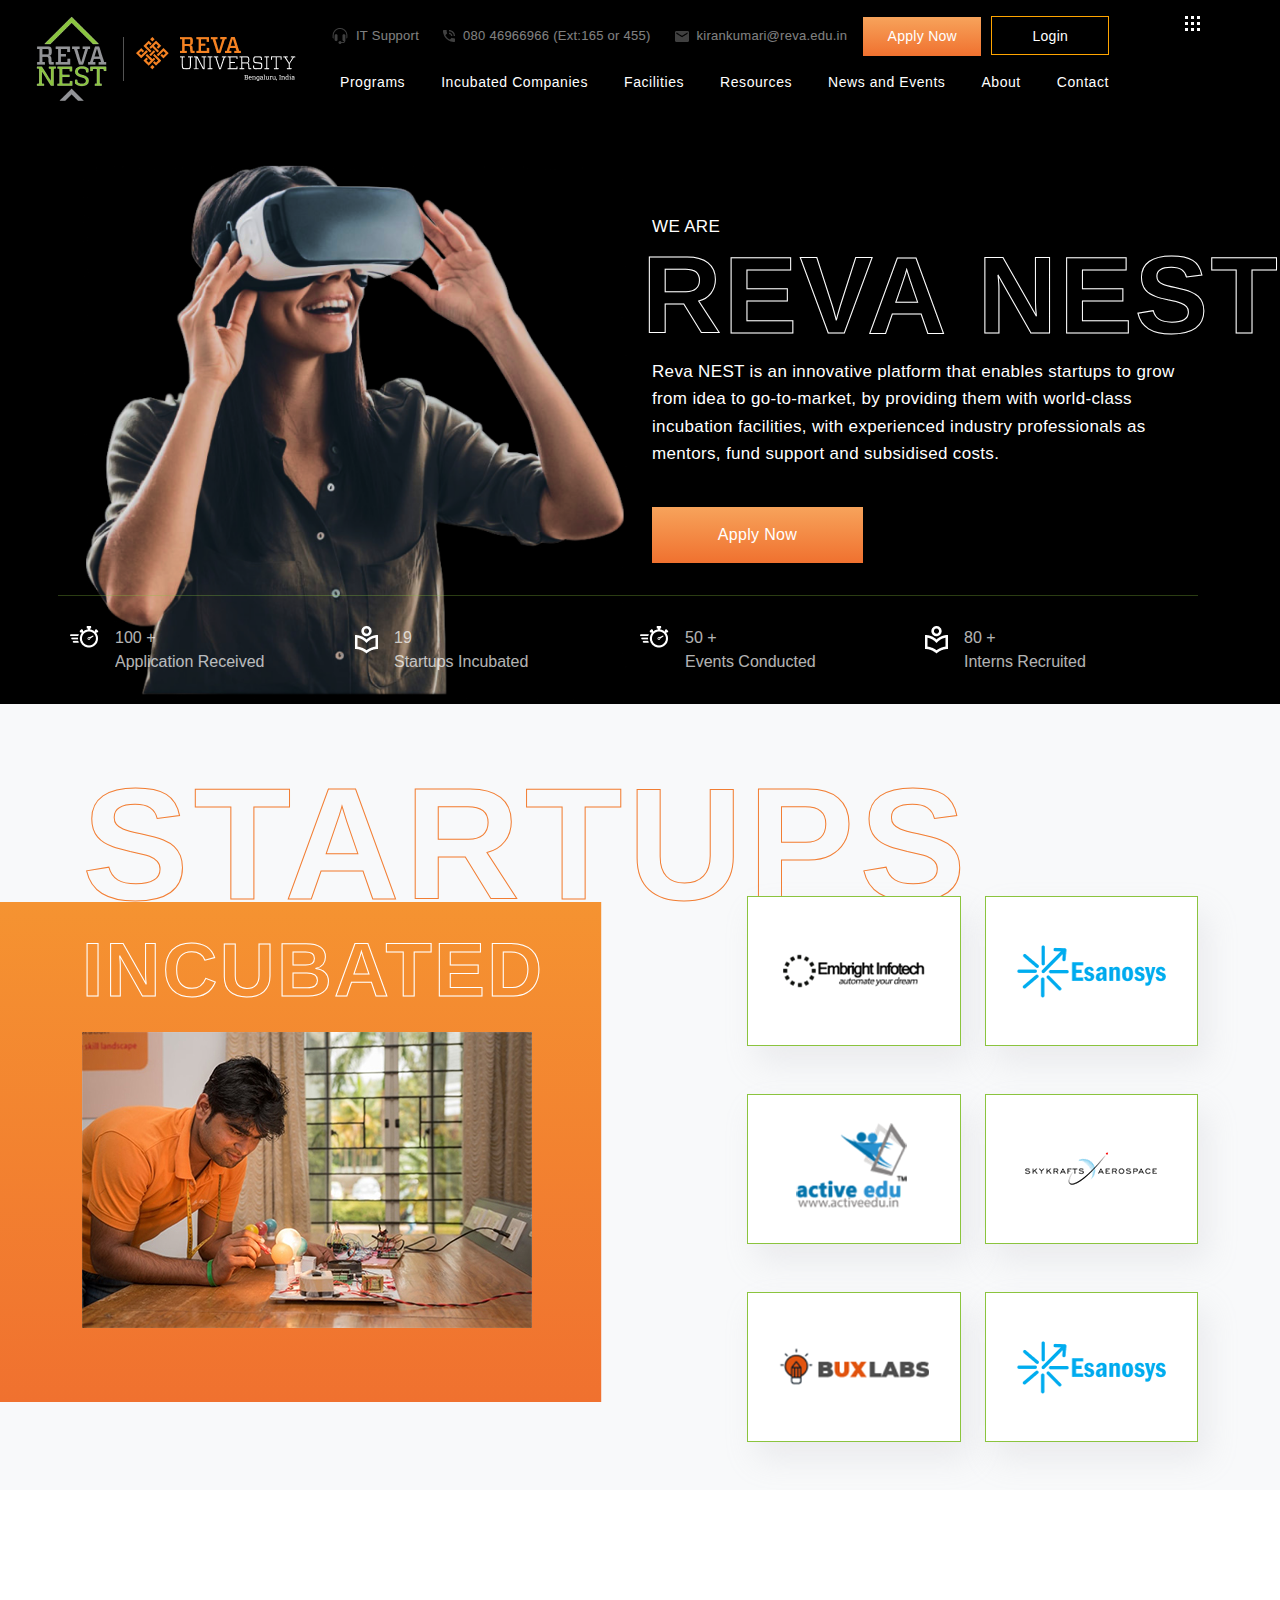
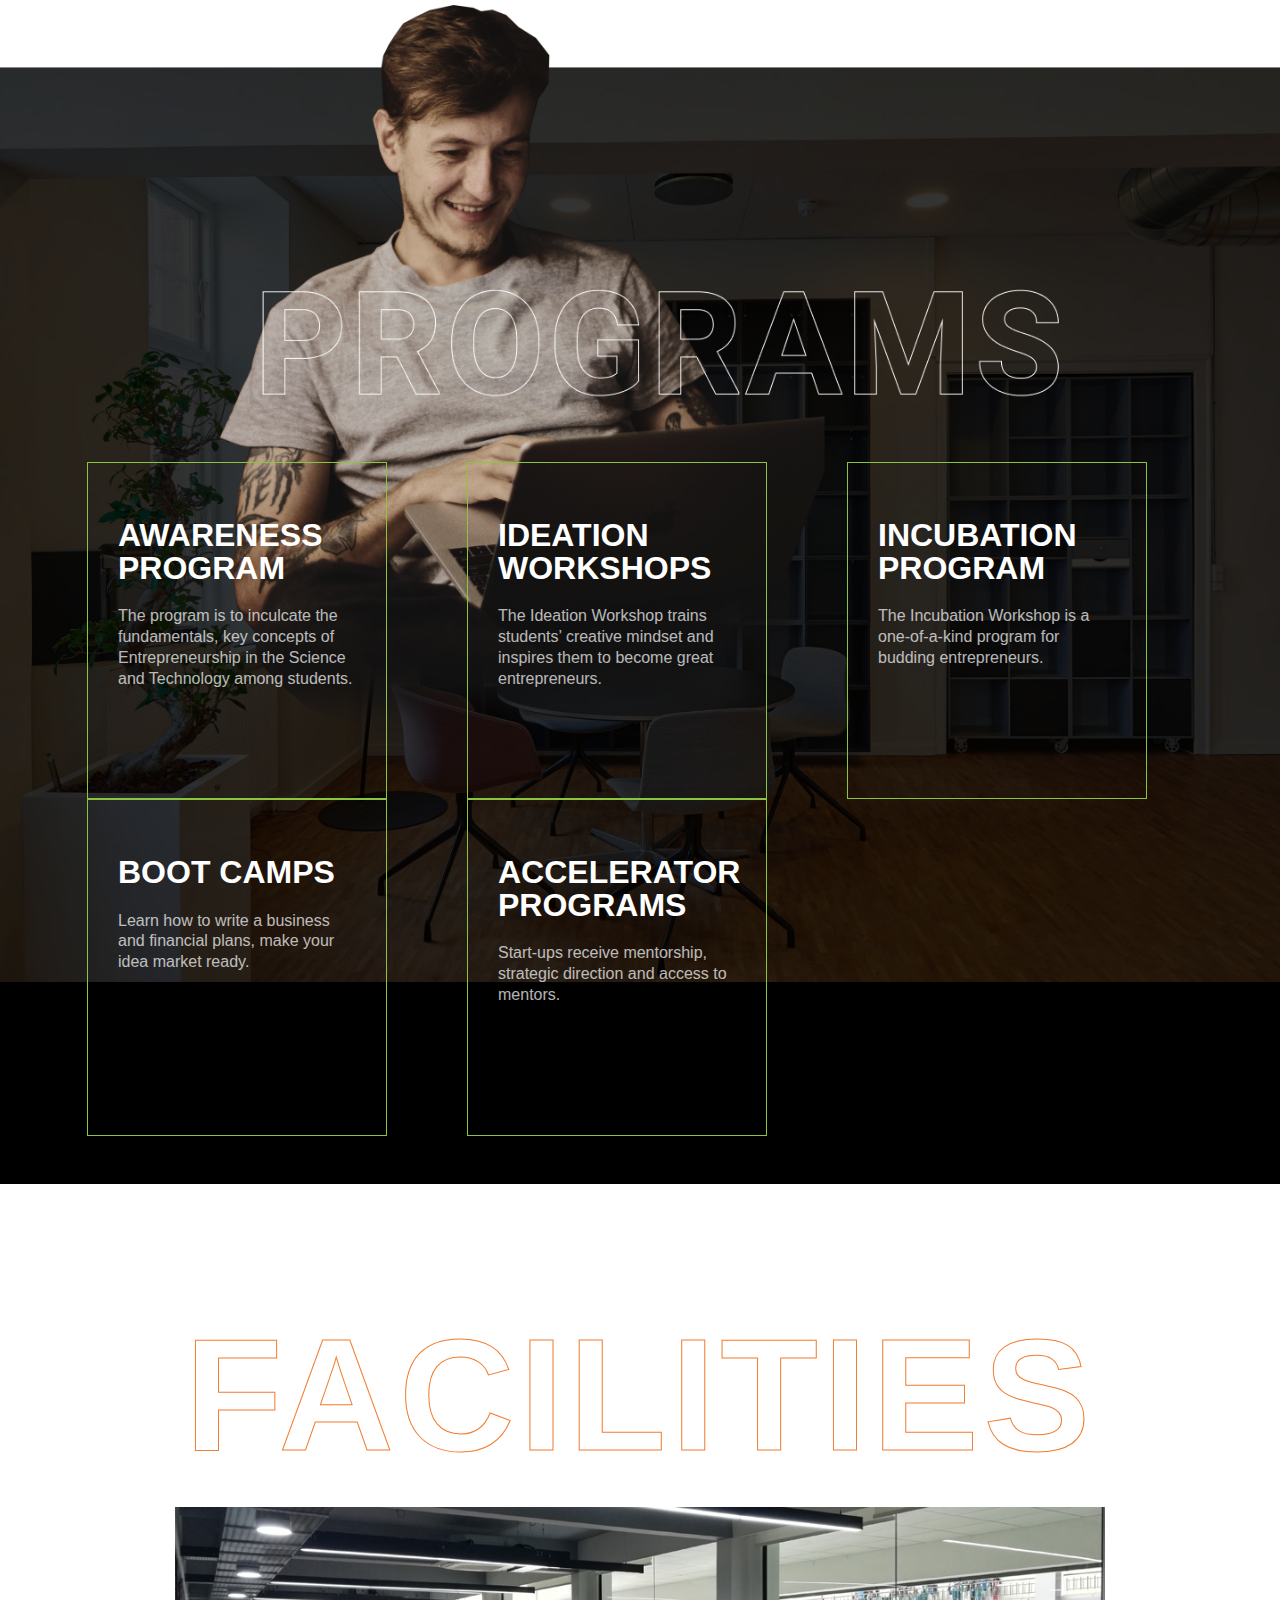
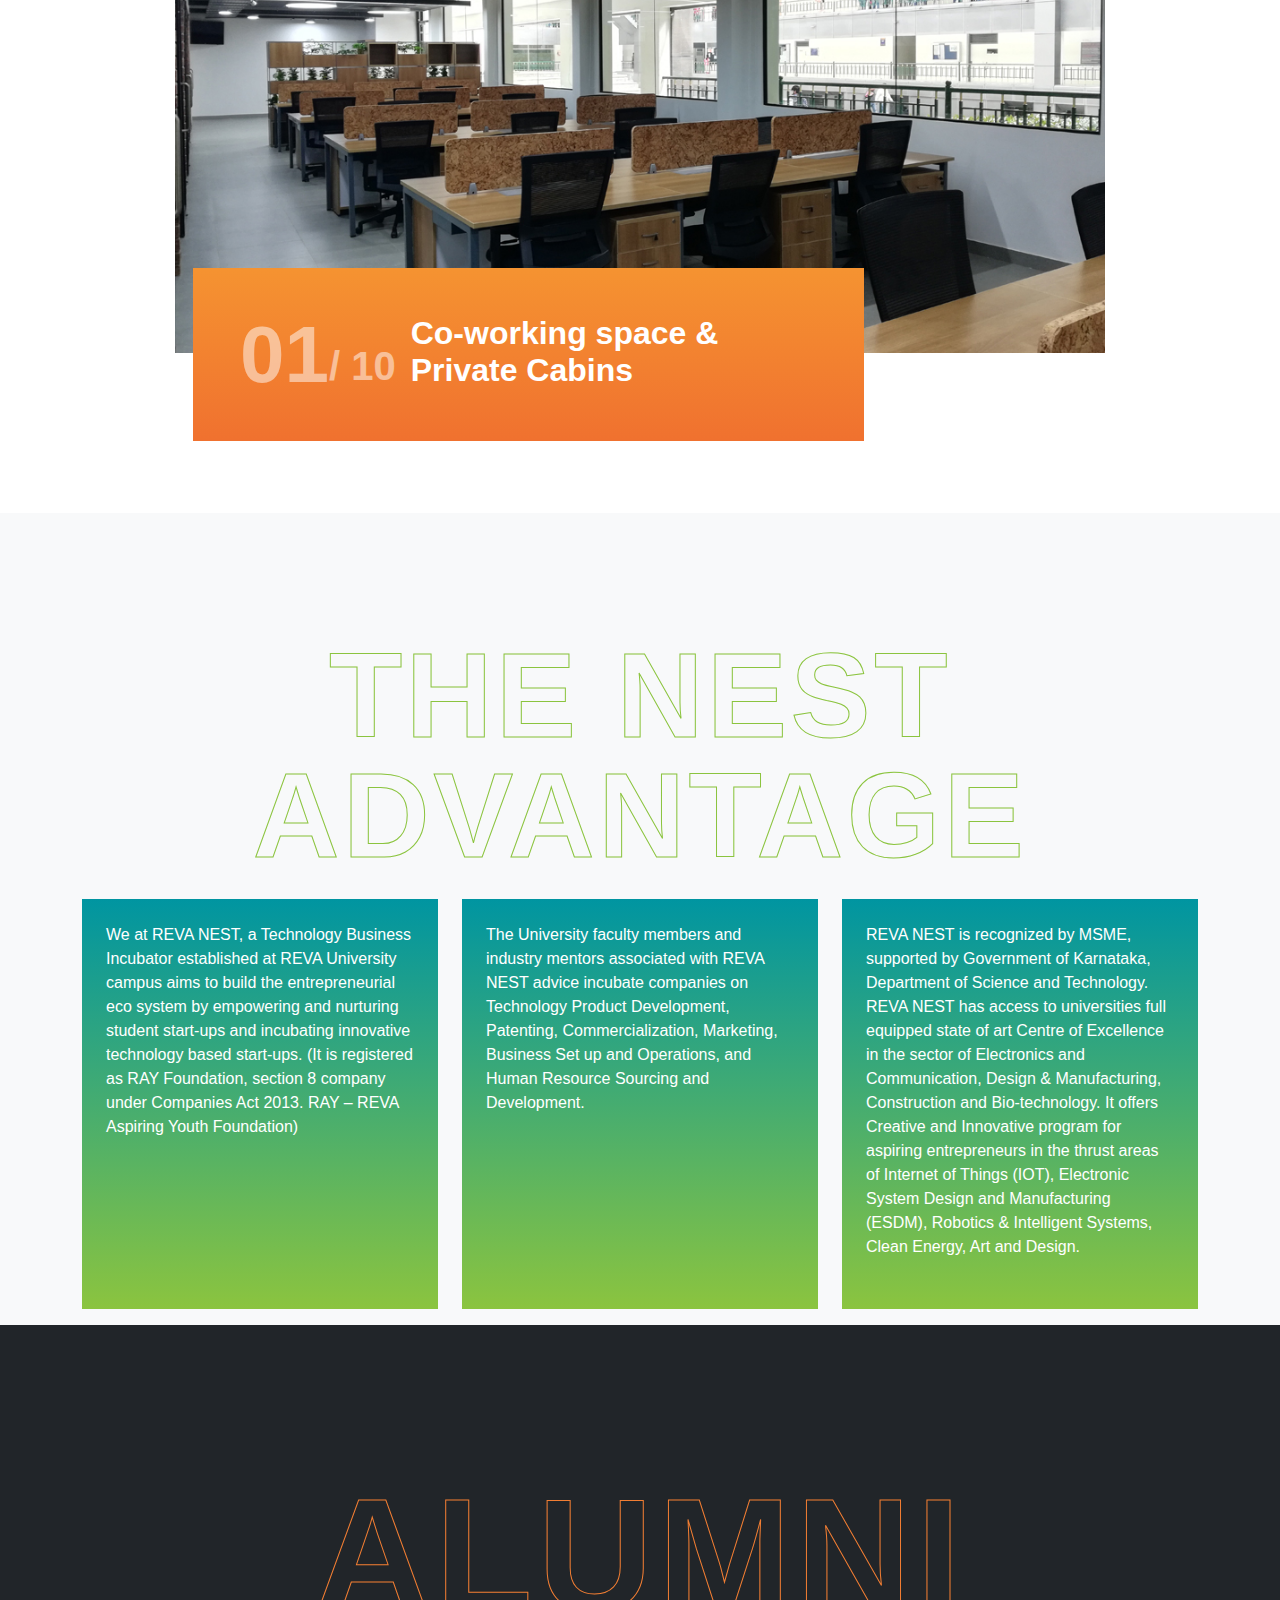
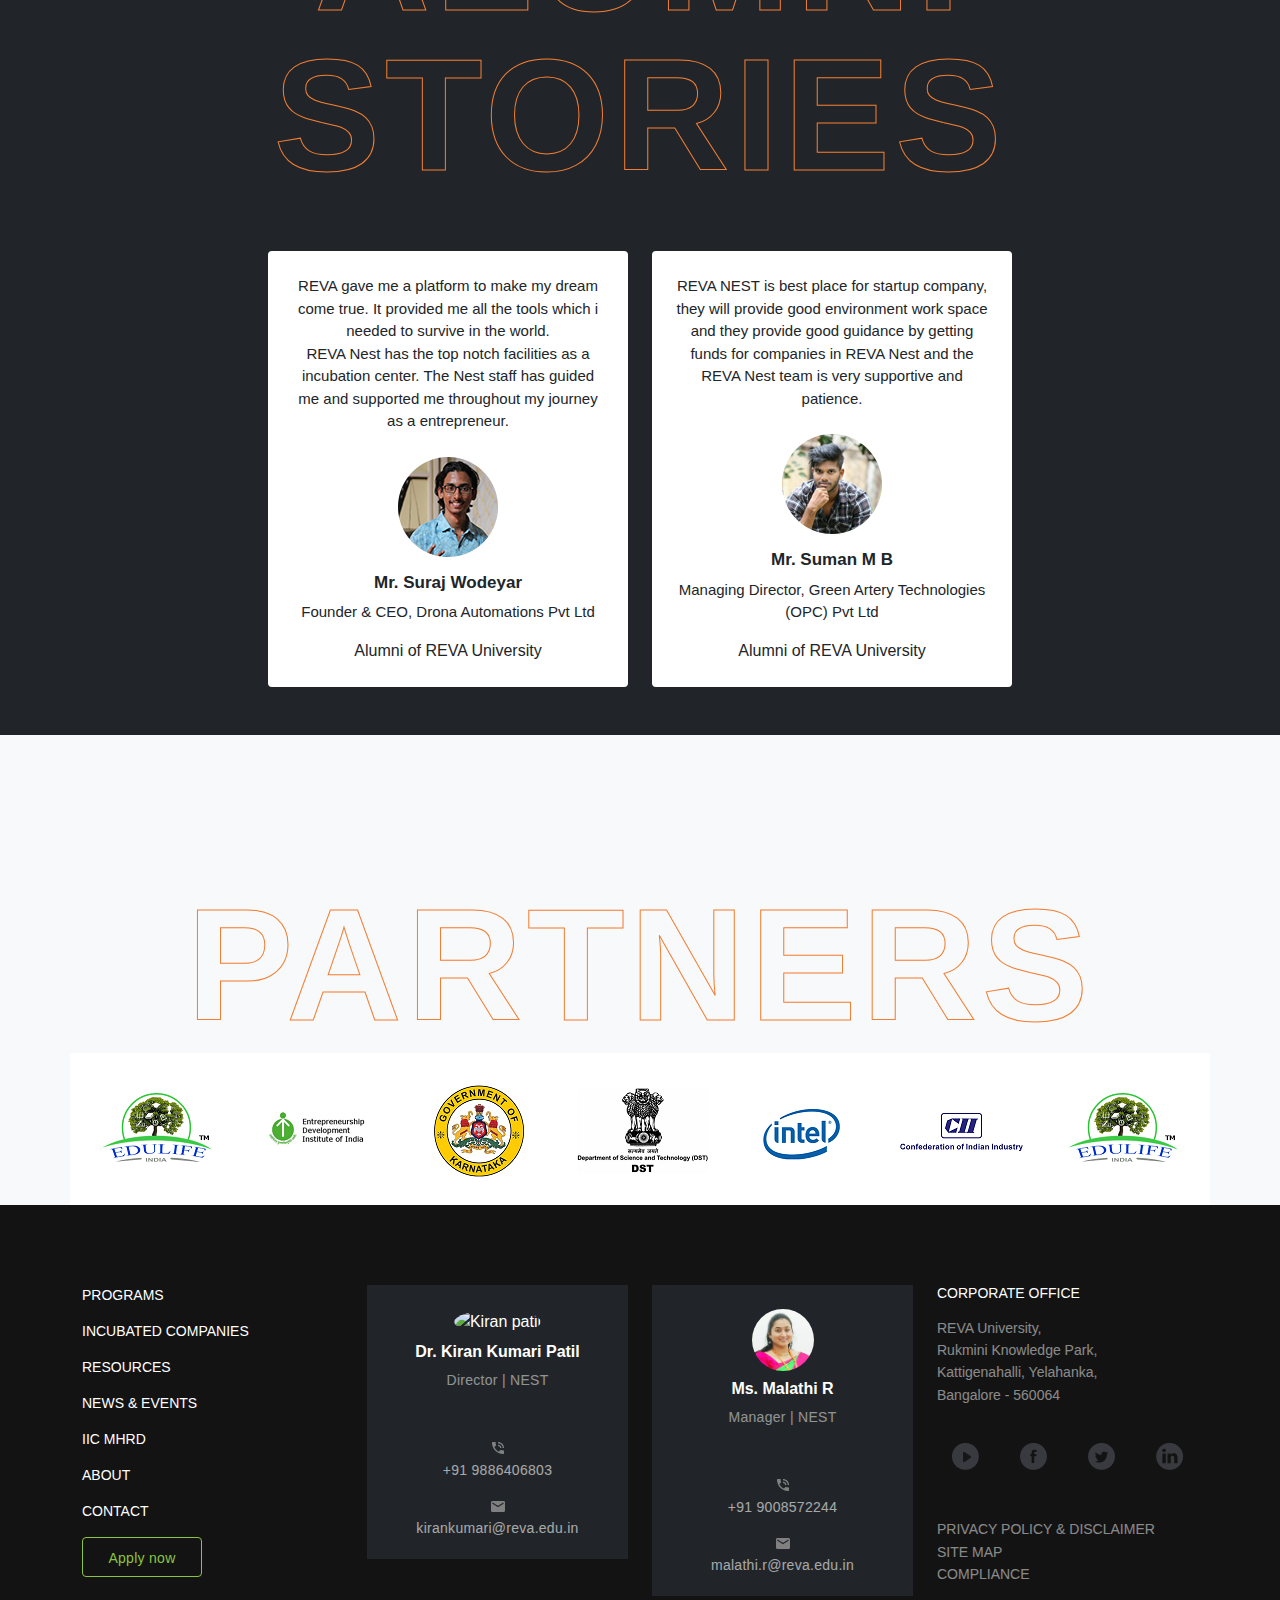
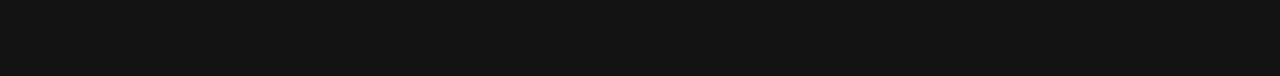
==== commit a58df5d3: "Add files via upload" ====
--- a/index.html
+++ b/index.html
@@ -30,7 +30,7 @@
             <div class="row">
                 <div class="col-md-3 col-7">
                     <div class="brand-section ms-lg-4 pb-3">
-                        <a href="/">
+                        <a href="https://hasansterco.github.io/revanest/">
                             <img src="img/images/REVA-NEST-2.png" alt="reva nest" class="img-fluid">
                             <img src="img/images/Group 1329.png" alt="reva university" class="img-fluid">
                         </a>
@@ -66,7 +66,7 @@
                               <div class="navbar-collapse" id="navbarNav" style="">
                                 <ul class="navbar-nav">
                                   <li class="nav-item m-0">
-                                    <a class="nav-link" href="#Programs">Programs</a>
+                                    <a class="nav-link" href="Programs.html">Programs</a>
                                   </li>
                                   <li class="nav-item m-0">
                                     <a class="nav-link" href="#Companies">Incubated Companies</a>
--- a/css/style.css
+++ b/css/style.css
@@ -1,4 +1,4 @@
-body,html{margin:0;font-size:100%;font-family:'Open Sans',sans-serif;background:#fff}body a{text-decoration:none;transition:.5s all;-webkit-transition:.5s all;-moz-transition:.5s all;-o-transition:.5s all;-ms-transition:.5s all}a:hover{text-decoration:none}input[type=button],input[type=submit]{transition:.5s all;-webkit-transition:.5s all;-moz-transition:.5s all;-o-transition:.5s all;-ms-transition:.5s all}h1,h2,h3,h4,h5,h6{text-transform:uppercase;font-family:'Open Sans',sans-serif}p{margin:0;letter-spacing:1px}ul{margin:0;padding:0}label{margin:0}#toTop{display:none;text-decoration:none;position:fixed;bottom:24px;right:1%;overflow:hidden;z-index:999;width:32px;height:32px;border:none;text-indent:100%;background:url(../images/arr.png) no-repeat 0 0}#toTopHover{width:32px;height:32px;display:block;overflow:hidden;float:right;opacity:0;-moz-opacity:0}.donate_form_w3l form input[type=email],.donate_form_w3l form input[type=password],.donate_form_w3l form input[type=text]{padding:8px 11px;display:block;width:100%;background:0 0;border:none;outline:0;color:#555;font-size:1em;box-shadow:inset 0 0 3px #555;-webkit-box-shadow:inset 0 0 3px #555;-moz-box-shadow:inset 0 0 3px #555;-o-box-shadow:inset 0 0 3px #555;-webkit-appearance:none}.donate_form_w3l form input[type=submit]{text-transform:capitalize;background:#e3001f;color:#fff;padding:.8em 2em;border:none;font-size:1em;outline:0;-webkit-transition:.5s all;-moz-transition:.5s all;-o-transition:.5s all;-ms-transition:.5s all;text-transform:uppercase;width:100%;font-weight:600;margin-top:1em;-webkit-appearance:none}.donate_form_w3l form textarea{padding:8px 11px;display:block;width:100%;background:0 0;border:none;outline:0;color:#555;font-size:1em;box-shadow:inset 0 0 3px #555;-webkit-box-shadow:inset 0 0 3px #555;-moz-box-shadow:inset 0 0 3px #555;-o-box-shadow:inset 0 0 3px #555;-webkit-appearance:none;height:75px}ul.infor label{font-weight:600}ul.infor li{display:inline-block;border:1px solid #fff;padding:10px 31px;font-size:.9em;color:#fff;background:#13a538;letter-spacing:1px}.form-one{padding-left:0}.form-one p{color:#000;font-size:.9em;margin:.5em 0;letter-spacing:1px}.form-one.two{padding-right:0}ul.infor{margin:1em 0}.donate_form_w3l h5{color:#222;font-size:1.2em}.modal-header h4{text-transform:uppercase;text-align:center;margin:1em 0;font-size:2em;color:#000;letter-spacing:1px}.modal-header{min-height:16.42857143px;padding:30px;border-bottom:none!important}.header-w3l-agile{background:#000;padding:1em 2em}.header_left{float:left}.header_right{float:right}.header_left ul li{display:inline-block;color:#fff;margin-right:20px;font-size:14px;letter-spacing:1px}.header_left ul li a{color:#fff;text-decoration:none}.header_left ul li span{top:0;border:2px solid #fff;padding:9px 9px;font-size:12px;color:#f5af02;margin-right:10px}.w3ls-social-icons i{font-size:15px;background:#0064d2;color:#fff;border:1px solid #0064d2;transition:.5s all;-webkit-transition:.5s all;-o-transition:.5s all;-ms-transition:.5s all;-moz-transition:.5s all;width:32px;height:32px;line-height:27px;text-align:center}.w3ls-social-icons i:hover{background:0 0;color:#f5af02;border:1px solid #f5af02;transition:.5s all;-webkit-transition:.5s all;-o-transition:.5s all;-ms-transition:.5s all;-moz-transition:.5s all}.banner-w3ls{background:url(../images/banner22.jpg) no-repeat 0 0;background-size:cover;-webkit-background-size:cover;-o-background-size:cover;-ms-background-size:cover;-moz-background-size:cover;min-height:780px;position:relative}.banner-w3ls h2{color:#fff;text-transform:uppercase;letter-spacing:12px;font-size:3em;font-weight:600;text-align:center;padding-top:2em;font-family:'Press Start 2P',cursive;margin-bottom:.5em}.banner-w3ls h3{text-align:center;margin:0;margin-bottom:3em;font-size:1em;color:#f5af02;letter-spacing:9px}p.subtitle-agileinfo{font-size:.8em;color:#e3001f;letter-spacing:10px;text-align:center;text-transform:uppercase;margin-top:17px;background:#000;width:60%;margin:0 auto}p.sub-cap{font-size:11px;letter-spacing:5px;color:#0064d2}.navbar-header h1 a{color:#111;text-decoration:none;display:inline-block}h1 span{color:#f5af02}span.logo-c{font-size:1.8em}.navbar-header h1{margin:0;padding:0;margin-top:1px;font-size:2em;font-family:'Faster One',cursive}.header-nav{background:#fff;padding:0 1em}.hvr-underline-from-center{display:inline-block;vertical-align:middle;-webkit-transform:translateZ(0);transform:translateZ(0);box-shadow:0 0 1px transparent;-webkit-backface-visibility:hidden;backface-visibility:hidden;-moz-osx-font-smoothing:grayscale;position:relative;overflow:hidden}.hvr-underline-from-center:before{content:"";position:absolute;z-index:-1;left:50%;right:50%;bottom:0;background:#0064d2;height:4px;-webkit-transition-property:left,right;transition-property:left,right;-webkit-transition-duration:.3s;transition-duration:.3s;-webkit-transition-timing-function:ease-out;transition-timing-function:ease-out}.hvr-underline-from-center:active:before,.hvr-underline-from-center:focus:before,.hvr-underline-from-center:hover:before{left:0;right:0}.navbar-default{background:0 0;border:none;margin:0;min-height:inherit}.navbar-default .navbar-nav>.active>a,.navbar-default .navbar-nav>.active>a:focus,.navbar-default .navbar-nav>.active>a:hover{color:#99abd5;background:0 0!important}.navbar-nav>li{margin:0 .4em}ul.nav.navbar-nav.navbar-right{margin-left:18%;margin-top:13px}.navbar-default .navbar-nav>li>a{font-size:.9em;padding:1.5em 1em;position:relative;font-weight:400;text-transform:uppercase;color:#000;letter-spacing:1px}.navbar-default .navbar-nav li a.active,.navbar-default .navbar-nav>li>a:focus,.navbar-default .navbar-nav>li>a:hover{color:#0064d2;background:0 0!important}.navbar-right{float:left!important;margin-right:0!important}.navbar-collapse{padding:0!important}.demo-1 .main-title{font-size:4.2em;letter-spacing:.1em;width:60%}.demo-2 .main-title{font-weight:400;font-size:8em;padding-left:10px;text-shadow:2px 2px 4px rgba(0,0,0,.4)}.main-title{margin:0 auto;width:70%}@media (max-width:1280px){.demo-1 .main-title{width:65%}.w3layouts-newsletter form{width:75%}h1{font-size:.75em}}@media (max-width:1080px){.demo-1 .main-title{width:80%}h1{font-size:.65em}p.agileinfo{font-size:.21em}.w3layouts-newsletter h2{font-size:.31em}}@media (max-width:900px){.demo-1 .main-title{width:85%}.w3layouts-newsletter form{width:85%}p.agileinfo{letter-spacing:1px}}@media (max-width:736px){.w3layouts-newsletter h2{font-size:.25em}h1{font-size:.5em}.w3layouts-newsletter input[type=email]{padding:12px 2%;font-size:.23em}.w3layouts-newsletter input[type=submit]{font-size:.23em;padding:12px 0}p.agileinfo{font-size:.2em;margin-top:2em}}@media (max-width:667px){.demo-1 .main-title{width:90%}}@media (max-width:640px){.w3layouts-newsletter input[type=email],.w3layouts-newsletter input[type=submit]{padding:10px 2%;font-size:.21em}h1{font-size:.45em;letter-spacing:6px}p.agileinfo{letter-spacing:0}}@media (max-width:568px){.demo-1 .main-title{width:95%}p.agileinfo{margin-top:1.5em}}@media (max-width:414px){h1{letter-spacing:4px}p.agileinfo{line-height:1.8em}.w3layouts-newsletter form{width:95%}.w3layouts-newsletter input[type=email]{width:72%}.w3layouts-newsletter input[type=submit]{width:28%}}@media (max-width:384px){.w3layouts-newsletter h2{letter-spacing:1px}h1{letter-spacing:3px}}@media (max-width:320px){.w3layouts-newsletter input[type=email]{width:70%}.w3layouts-newsletter input[type=submit]{width:30%}}#slider2,#slider3{box-shadow:none;-moz-box-shadow:none;-webkit-box-shadow:none;margin:0 auto}.rslides_tabs li:first-child{margin-left:0}.rslides_tabs .rslides_here a{background:rgba(255,255,255,.1);color:#fff;font-weight:700}.events{list-style:none}.callbacks_container{position:relative;float:left;width:100%}.callbacks{position:relative;list-style:none;overflow:hidden;width:100%;padding:0;margin:0}.callbacks li{position:absolute;width:100%}.callbacks img{position:relative;z-index:1;height:auto;border:0}.callbacks .caption{display:block;position:absolute;z-index:2;font-size:20px;text-shadow:none;color:#fff;left:0;right:0;padding:10px 20px;margin:0;max-width:none;top:10%;text-align:center}.callbacks_nav{position:absolute;-webkit-tap-highlight-color:transparent;bottom:-35%;left:0;z-index:3;text-indent:-9999px;overflow:hidden;text-decoration:none;width:32px;height:32px;background:transparent url(../images/left.png) no-repeat left top}.callbacks_nav:hover{opacity:.5}.callbacks_nav.next{left:auto;background:transparent url(../images/right.png) no-repeat right top;left:51%}.callbacks_nav.prev{right:auto;background-position:left top;left:46%}#slider3-pager a{display:inline-block}#slider3-pager span{float:left}#slider3-pager span{width:100px;height:15px;background:#fff;display:inline-block;border-radius:30em;opacity:.6}#slider3-pager .rslides_here a{background:#fff;border-radius:30em;opacity:1}#slider3-pager a{padding:0}#slider3-pager li{display:inline-block}.rslides{position:relative;list-style:none;overflow:hidden;width:100%;padding:0}.rslides li{-webkit-backface-visibility:hidden;position:absolute;display:none;width:100%;left:0;top:0}.rslides li{position:relative;display:block;float:left}.rslides img{height:auto;border:0}.callbacks_tabs{list-style:none;position:absolute;bottom:21%;left:96%;padding:0;margin:0;z-index:990;display:block;text-align:cente}.slider-top span{font-weight:600}.callbacks_tabs li{display:block;margin:4px 0}.callbacks_tabs a{visibility:hidden}.callbacks_tabs a:after{content:"\f111";font-size:0;font-family:FontAwesome;visibility:visible;display:block;height:12px;width:12px;display:inline-block;background:#fff;border-radius:50%;-webkit-border-radius:50%;-o-border-radius:50%;-moz-border-radius:50%;-ms-border-radius:50%}.callbacks_here a:after{background:#f5af02;border:1px solid #f5af02;height:40px;width:3px;border-radius:0}.w3l_banner_info{text-align:center}.w3l_banner_info h4{font-size:2.3em;color:#f5af02;letter-spacing:13px;margin-top:1.5em;font-weight:300}.wthree_title_agile{text-align:center}.inner_w3l_agile_grids{margin-top:4em}.wthree_title_agile h3{font-family:'Faster One',cursive;font-size:2.7em;color:#000;letter-spacing:2px}.wthree_title_agile h3 span{color:#f5af02}p.sub_para{letter-spacing:10px;font-size:.9em;text-align:center;color:#0064d2;text-transform:uppercase}p.sub_para.two{color:#fff}#about{background:url(../images/ab.jpg) no-repeat 0 0;background-size:cover;-webkit-background-size:cover;-o-background-size:cover;-ms-background-size:cover;-moz-background-size:cover;min-height:660px;padding-top:4em}.about-left-w3layouts h6{color:#fff;font-size:1.8em;font-weight:600;margin:0 0 1em 0;text-transform:uppercase}.about-left-w3layouts p{color:#fff;font-size:.9em;line-height:2em}.about-right-w3layouts iframe{border:none;width:100%;height:332px;background:#fff;padding:.5em}.wthree_title_agile.two h3{color:#fff}.test-review h5{color:#111;text-transform:none;margin-top:1.2em;text-align:center;letter-spacing:1px;font-size:1.2em;font-weight:600}.test-review img{border-radius:50%;-webkit-border-radius:50%;-mox-border-radius:50%;-o-border-radius:50%;-ms-border-radius:50%;box-shadow:0 10px 20px rgba(0,0,0,.41);-webkit-box-shadow:0 10px 20px rgba(0,0,0,.41);-moz-box-shadow:0 10px 20px rgba(0,0,0,.41);-o-box-shadow:0 10px 20px rgba(0,0,0,.41);-ms-box-shadow:0 10px 20px rgba(0,0,0,.41);width:80%;border:none;border-bottom:8px solid #0064d2}.test-review p img{background:#efeded;box-shadow:none}.test-review img{margin:0 auto}.banner-bottom{padding:5em 0 5em 0}#service{padding:5em 0}.agileits_service_grid_btm_left1 img{width:100%}.agileits_service_grid_btm_left1{-webkit-transition:all .3s ease-in-out;-moz-transition:all .3s ease-in-out;-ms-transition:all .3s ease-in-out;-o-transition:all .3s ease-in-out;transition:all .3s ease-in-out;z-index:1;width:100%;overflow:hidden;position:relative;box-shadow:0 10px 20px rgba(0,0,0,.41);-webkit-box-shadow:0 10px 20px rgba(0,0,0,.41);-moz-box-shadow:0 10px 20px rgba(0,0,0,.41);-o-box-shadow:0 10px 20px rgba(0,0,0,.41);-ms-box-shadow:0 10px 20px rgba(0,0,0,.41)}.agileits_service_grid_btm_left1:before{bottom:0;right:0;border-bottom:3px solid #0064d2;border-right:3px solid #0064d2}.agileits_service_grid_btm_left1:after,.agileits_service_grid_btm_left1:before{content:'';z-index:2;width:0;height:0;visibility:hidden;position:absolute;-webkit-transition:all .8s ease-in-out;-moz-transition:all .8s ease-in-out;-ms-transition:all .8s ease-in-out;-o-transition:all .8s ease-in-out;transition:all .8s ease-in-out}.agileits_service_grid_btm_left1:after{top:0;left:0;border-top:3px solid #0064d2;border-left:3px solid #0064d2}.agileits_service_grid_btm_left1:hover:after,.agileits_service_grid_btm_left1:hover:before{width:100%;height:100%;visibility:visible}.agileits_service_grid_btm_left2 h5{margin:0 0 .5em;color:#e1001f;font-size:1.3em;letter-spacing:1px;text-transform:uppercase;font-weight:600}.agileits_service_grid_btm_left2 p{color:#555;font-size:15px;line-height:2em}.agileits_service_grid_btm_left2 p span{color:#000;padding:0 4px 0 10px;font-weight:700}.agileits_service_grid_btm_left2 a{text-decoration:none;color:#000;text-transform:uppercase;font-size:12.5px;letter-spacing:1px;margin-top:10px;display:block;cursor:pointer}.agileits_service_grid_btm_left2{padding:2em 1em;border:none;background:#f7f7f7;text-align:center}.agileits_service_grid_btm_left1:hover{cursor:default}.about-grid-agile{width:550px;margin:0 auto;border-radius:5px;-webkit-border-radius:5px;-ms-border-radius:5px;-moz-border-radius:5px;-o-border-radius:5px}.about-head-w3{padding:1.2em 0;background:#fd5c63;text-align:center;border-top-left-radius:5px;-webkit-border-top-left-radius:5px;-moz-border-top-left-radius:5px;-ms-border-top-left-radius:5px;-o-border-top-left-radius:5px;border-top-right-radius:5px;-webkit-border-top-right-radius:5px;-moz-border-top-right-radius:5px;-ms-border-top-right-radius:5px;-o-border-top-right-radius:5px}.about-head-w3{background:#e3001f}.green-top{background:#7ac143}.about-head-w3 h3{color:#fff;font-size:25px;text-transform:uppercase;margin:0}#team{background:url(../images/banner22.jpg) no-repeat 0 0;background-size:cover;-webkit-background-size:cover;-o-background-size:cover;-ms-background-size:cover;-moz-background-size:cover;min-height:770px;padding-top:4em}.about-bottom{background:#fff;text-align:center;padding:2em;border-bottom-left-radius:5px;-webkit-border-bottom-left-radius:5px;-moz-border-bottom-left-radius:5px;-ms-border-bottom-left-radius:5px;-o-border-bottom-left-radius:5px;border-bottom-right-radius:5px;-webkit-border-bottom-right-radius:5px;-moz-border-bottom-right-radius:5px;-ms-border-bottom-right-radius:5px;-o-border-bottom-right-radius:5px}.about-bottom-bottom{margin-top:1em}.about-bottom-bottom p{color:#0064d2;font-size:1.2em;font-weight:600;margin:0 0 .5em 0;text-transform:uppercase}.agileits_social_list a{margin-right:12px;color:#000}.agileits_social_list a:hover{background:0 0}#gallery{padding-top:4em}.nd-wrap{overflow:hidden;text-align:center;margin:0 auto;position:relative;display:inline-block}.nd-wrap img{display:block;width:100%}.nd-title{position:relative;top:-150px;opacity:0;margin:0 0 30px;font-weight:400;-webkit-transition:all 1s ease 10ms;transition:all 1s ease 10ms}.nd-title{color:#fff;padding:0 20px 15px;border-bottom:1px solid #ccc;display:block;font-weight:700;font-size:1.5em;width:70%;margin:0 auto 1em}.nd-icon{color:#fff;display:inline-block;font-size:25px;margin:0 5px;opacity:0;position:relative;cursor:pointer;-webkit-transition-duration:.6s;transition-duration:.6s;-webkit-transition-timing-function:cubic-bezier(1,-.53,.405,1.425);transition-timing-function:cubic-bezier(1,-.53,.405,1.425)}.nd-icon i{background:#f5af02;border:2px solid;border-radius:50% 0 50% 50%;border-color:transparent;width:40px;height:40px;font-size:.7em;line-height:2em;-webkit-transition:all .2s ease-in-out;transition:all .2s ease-in-out}.nd-icon:hover i{background:#0064d2;-webkit-transform:scale(1.1,1.1);transform:scale(1.1,1.1)}.nd-content{position:absolute;width:100%;height:100%;left:0;top:0;-webkit-transition:all .5s ease;transition:all .5s ease}.nd-content_inner{display:table;width:100%;height:100%}.nd-content_inner1{display:table-cell;width:100%;height:100%;vertical-align:middle}.nd-wrap:hover .nd-content,.nd-wrap:hover .nd-icon,.nd-wrap:hover .nd-title{opacity:1;top:0}.nd-wrap:hover .nd-title{-webkit-transition:all .5s cubic-bezier(1,-.53,.405,1.425) 10ms;transition:all .5s cubic-bezier(1,-.53,.405,1.425) 10ms}.nd-wrap:hover .nd-content{background:rgba(0,0,0,.5)}.nd-wrap.nd-style-8:hover .nd-title{-webkit-transition:all .5s ease 10ms;transition:all .5s ease 10ms}.nd-style-8 .nd-icon{-webkit-transform:rotate(180deg) scale(1.5,1.5);transform:rotate(180deg) scale(1.5,1.5);-webkit-transition-timing-function:ease;transition-timing-function:ease}.nd-wrap.nd-style-8:hover .nd-icon{-webkit-transform:rotate(360deg) scale(1,1);transform:rotate(360deg) scale(1,1)}.gal-gd-sec{margin:2em 0}.contact-left h6{font-size:16px;text-transform:uppercase;font-weight:400;color:#f5af02;letter-spacing:2px;margin-bottom:20px}.contact-agile{background:#000;width:72%;padding:3em 4em 3em;position:absolute;left:14%;bottom:31%}.contact-left{float:right;width:37%}.contact-middle{width:60%;float:left}.contact-agile h4{text-align:left;font-size:22px;margin-bottom:13px;color:#553a99}.contact-agile h4{color:#0064d2;font-size:30px;margin-bottom:10px}.contact-left p{text-align:left;font-size:.9em;margin-bottom:10px;color:#999;letter-spacing:1px}.contact-left a{color:#999;text-decoration:none;transition:all .5s ease-in-out;-webkit-transition:all .5s ease-in-out;-moz-transition:all .5s ease-in-out;-o-transition:all .5s ease-in-out;-ms-transition:all .5s ease-in-out}.contact-left a:hover{color:#553a99;transition:all .5s ease-in-out;-webkit-transition:all .5s ease-in-out;-moz-transition:all .5s ease-in-out;-o-transition:all .5s ease-in-out;-ms-transition:all .5s ease-in-out}.contact-left span{color:#444;font-size:14px;letter-spacing:.8px;display:inline-block;margin-bottom:15px}.contact-agile p.heading-btm-w3ls,.sevices-w3layouts p.heading-btm-w3ls{color:#e7e3e3}.contact-middle input[type=email],.contact-middle input[type=text],textarea{width:100%;padding:7px 10px;font-size:15px;border:none;background:rgba(68,68,68,.28);border-bottom:2px solid rgba(68,68,68,.28);color:#fff;transition:all .5s ease-in-out;-webkit-transition:all .5s ease-in-out;-moz-transition:all .5s ease-in-out;-o-transition:all .5s ease-in-out;-ms-transition:all .5s ease-in-out}.contact-middle input[type=email]:hover,.contact-middle input[type=text]:hover,textarea:hover{border-bottom:2px solid rgba(255,255,255,.62);transition:all .5s ease-in-out;-webkit-transition:all .5s ease-in-out;-moz-transition:all .5s ease-in-out;-o-transition:all .5s ease-in-out;-ms-transition:all .5s ease-in-out}.contact-middle p{color:#b1b1b1;margin-bottom:10px;font-size:15px}.contact-middle input[type=email],.contact-middle input[type=text]{margin-bottom:1.2em}.input-w3ls{width:49%;float:left}.input-w3ls:nth-child(1){margin-right:10px}input[type=email]:focus,input[type=text]:focus,textarea:focus{outline:0}textarea{height:90px;resize:none;width:100%}textarea:focus{outline:0}.contact-middle input[type=submit]{float:none;margin-top:2em;display:inline-block;text-decoration:none;color:#fff;padding:8px 25px;font-size:17px;background:#e3001f;border:2px solid #e3001f;transition:.5s ease-in;-webkit-transition:.5s ease-in;-moz-transition:.5s ease-in;-o-transition:.5s ease-in;-ms-transition:.5s ease-in;text-transform:uppercase}.contact-middle input[type=submit]:hover{background:#553a99;transition:.5s ease-in;-webkit-transition:.5s ease-in;-moz-transition:.5s ease-in;-o-transition:.5s ease-in;-ms-transition:.5s ease-in}.form-agileinfo{width:100%}.map-w3ls{position:relative;padding-top:5em}.map-w3ls h3{margin-bottom:9em!important}.map-w3ls iframe{width:100%;height:400px;border:none}.newsletter{background:#000;position:relative;padding:5em 0}.w3_agile_address{background:#101010;padding:2em 0}.w3ls_newsletter_social{margin:.5em 0 0}.w3ls_newsletter_social ul li a{color:#fff}.w3ls_footer_grid_leftl{float:left;text-align:center;background:#e3001f;width:73px;height:88px}.w3ls_footer_grid_leftl.email{width:73px;height:89px}.w3ls_footer_grid_leftl i{color:#fff;font-size:1.5em;line-height:3.5em}.w3ls_footer_grid_leftr{float:left;width:79%;background:#fff;padding:1em 1em}.w3ls_footer_grid_leftr h4{font-size:1em;color:#000;letter-spacing:3px;margin-bottom:.5em;font-family:Lato,sans-serif}.w3ls_footer_grid_leftr p{color:#555;line-height:1.5em;font-size:.9em}.w3ls_footer_grid_leftr a{color:#555;text-decoration:none;font-size:15px;letter-spacing:1px}.w3ls_footer_grid_leftr a:hover{color:#21d0e7}.w3l_footer_agile p{text-align:center;color:#fff;line-height:1.8em;letter-spacing:2px;font-size:.9em}.w3l_footer_agile p a{color:#f5af02;text-decoration:underline}.w3l_footer_agile p a:hover{color:#fff}.w3ls_footer_grid_left:hover .w3ls_footer_grid_leftl{background:#0064d2}.w3ls_footer_grid_left:hover .w3ls_footer_grid_leftr h4{color:#e3001f}.w3ls_footer_grid{margin:4em 0 5em}.agileits_social_list li{margin-right:10px;display:inline-block}.agileits_social_list li a{width:32px;height:32px;color:#212121;text-align:center;display:inline-block;font-size:12px;border:2px solid #0064d2;border-radius:50%}.agileits_social_list li a i{line-height:2em}.agileits_social_list li a:hover{color:#fff}a.w3_agile_facebook:hover{background:#3b5998;border-color:#3b5998}a.agile_twitter:hover{background:#1da1f2;border-color:#1da1f2}a.w3_agile_dribble:hover{background:#ea4c89;border-color:#ea4c89}.footer-grid p{color:#898989;font-size:.9em;margin:0;line-height:1.8em;text-align:left}.footer-grid p a{color:#898989;display:block;margin:1em 0;text-align:left}.footer-grid p a:hover{color:#fff}.footer-grid1-left{float:left;width:28%}.footer-grid1-right a{font-size:.9em;color:#898989;text-align:left;text-decoration:none;text-transform:capitalize;display:block;margin:0 0 .5em;line-height:1.9em}.footer-grid-instagram{float:left;width:41%}.footer-grid1-right{float:left;width:40%;margin-left:6%}.footer-grid h3{font-size:1.2em;color:#fff;letter-spacing:1px;margin:0 0 1.3em 0;font-weight:600}.footer-grid ul li{list-style:none;margin-bottom:10px}.footer-grid ul li a{color:#898989;font-size:.9em}.w3l_footer_agile{padding:1em 0;background:#0064d2}.footer-grid1:nth-child(2){margin-bottom:1em}h3.agileinfo_sign{font-size:1.5em;color:#212121;font-weight:700;margin:0 0 .8em 0;text-transform:uppercase;letter-spacing:1px;text-align:center}.modal-body p{color:#555;line-height:1.9em;margin:1em 0;font-size:.9em;letter-spacing:1px}.modal-body i{color:#f12b24;display:block}#toTop{display:none;text-decoration:none;position:fixed;bottom:6px;right:1%;overflow:hidden;z-index:999;width:32px;height:32px;border:none;text-indent:100%;background:url(../images/up.png) no-repeat 0 0}#toTopHover{width:32px;height:32px;display:block;overflow:hidden;float:right;opacity:0;-moz-opacity:0}@media (max-width:1440px){.w3l_banner_info h4{font-size:2em;letter-spacing:13px;margin-top:2em}.wthree_title_agile h3{font-size:2.5em;letter-spacing:2px}}@media (max-width:1366px){.banner-w3ls h2{letter-spacing:12px;font-size:2.3em;padding-top:1.5em;margin-bottom:.5em}.banner-w3ls h3{margin-bottom:3em;font-size:.9em;letter-spacing:9px}.banner-w3ls{min-height:696px}.inner_w3l_agile_grids{margin-top:3em}.contact-agile{width:82%;padding:3em 4em 3em;position:absolute;left:9%;bottom:31%}.w3_agile_address{padding:1em 0}#service,.banner-bottom,.newsletter{padding:3em 0}#gallery,.map-w3ls{padding-top:3em}}@media (max-width:1280px){.w3l_banner_info h4{font-size:1.8em;letter-spacing:13px;margin-top:2em}.timer{font-size:2.5em}.contact-agile{width:89%;padding:3em 4em 3em;position:absolute;left:6%;bottom:31%}ul.nav.navbar-nav.navbar-right{margin-left:5%;margin-top:13px}.navbar-default .navbar-nav>li>a{font-size:.9em;padding:1.5em .8em}.test-review img{border-bottom:3px solid #0064d2}.wthree_title_agile h3{font-size:2.3em;letter-spacing:2px}.about-bottom-bottom p{font-size:1em;font-weight:600;margin:0 0 .5em 0}}@media (max-width:1080px){.banner-w3ls{min-height:658px}.wthree_title_agile h3{font-size:2.3em;letter-spacing:2px}.contact-agile{width:87%;padding:3em 4em 3em;position:absolute;left:7%;bottom:24%}.input-w3ls{width:48%;float:left}.input-w3ls:nth-child(1){margin-right:19px}.w3ls_footer_grid_left{padding:0 2px}.w3ls_footer_grid_leftl{width:64px;height:88px}.w3ls_footer_grid_leftl.email{width:64px;height:89px}.agileits_social_list li{margin-right:2px}#about{min-height:594px;padding-top:3em}.about-left-w3layouts h6{font-size:1.6em;font-weight:600;margin:0 0 .6em 0}.w3ls_footer_grid_leftr p{line-height:1.5em;font-size:.8em}.w3ls_footer_grid_leftl{width:64px;height:87px}.footer-grid h3{font-size:1.1em;letter-spacing:1px;margin:0 0 1.3em 0}}@media (max-width:1050px){.contact-agile{width:87%;padding:3em 3em 3em;position:absolute;left:7%;bottom:24%}}@media (max-width:1024px){.contact-agile{width:90%;padding:3em 4em 3em;position:absolute;left:5%;bottom:24%}.footer-grid1-right{float:left;width:51%;margin-left:6%}.agileits_social_list li a i{line-height:2em}.banner-w3ls h2{letter-spacing:12px;font-size:2em;padding-top:1.5em;margin-bottom:.5em}.w3l_banner_info h4{font-size:1.6em;letter-spacing:11px;margin-top:2em}.banner-w3ls{min-height:603px}.timer{font-size:2.2em}.callbacks_tabs{bottom:50%;left:96%}.wthree_title_agile h3{font-size:2em;letter-spacing:2px}.test-review h5{margin-top:1.2em;font-size:1em}.contact-agile h4{font-size:27px;margin-bottom:10px}.inner_w3l_agile_grids{margin-top:-3em}#team{min-height:723px;padding-top:4em}}@media (max-width:991px){.navbar-header h1{margin:0;padding:0;margin-top:1px;font-size:1.8em}p.sub-cap{font-size:11px;letter-spacing:4px}.navbar-nav>li{margin:0 .1em}.navbar-default .navbar-nav>li>a{font-size:.8em;padding:1.5em .5em}ul.nav.navbar-nav.navbar-right{margin-left:1%;margin-top:13px}#about{min-height:666px;padding-top:2em;padding-bottom:3em}.about-left-w3layouts{margin-bottom:2em}.agileits_service_grid_btm_left{float:left;width:33%}.gal-gd{width:33.33%;float:left;padding:0 5px}.gal-gd-sec{float:left;width:50%;padding:0 5px}.gal-gd-sec{margin:5px 0}.w3ls_footer_grid{margin:2em 0 2em}.w3ls_footer_grid_leftl{width:90px;height:87px}.w3ls_footer_grid_leftr{float:left;width:86%;padding:1em 1em}.w3ls_footer_grid_leftl.email{width:90px;height:89px}.w3ls_footer_grid_left:nth-child(2){margin:.7em 0}.footer-grid{margin-bottom:2em}.agileits_service_grid_btm_left2 p{font-size:14px;line-height:2em}.nd-title{padding:0 20px 15px;font-size:1.2em;width:70%;margin:0 auto 1em}.contact-middle{width:100%;float:left}.contact-left{float:right;width:100%;margin-top:1em}.contact-agile{width:90%;padding:1em 2em 1em;position:absolute;left:5%;bottom:-1%}.contact-agile{width:90%;padding:1em 2em 1em;position:absolute;left:5%;bottom:7%}.input-w3ls{width:48.5%;float:left}.footer-grid1-left{float:left;width:15%}.footer-grid-instagram{float:left;width:15%}.main-title{margin:0 auto;width:80%}}@media (max-width:800px){.w3l_banner_info h4{font-size:1.4em;letter-spacing:9px;margin-top:2em}.banner-w3ls h2{letter-spacing:12px;font-size:1.7em;padding-top:1em;margin-bottom:.5em}.banner-w3ls{min-height:536px}.callbacks_tabs a:after{height:10px;width:10px}.banner-w3ls h3{margin-bottom:2.2em;font-size:.9em;letter-spacing:8px}.callbacks_here a:after{height:35px;width:2px;border-radius:0}}@media (max-width:768px){.clock .column{padding:20px 0}.test-review img{width:48%}.input-w3ls:nth-child(1){margin-right:15px}.map-w3ls iframe{width:100%;height:474px}.contact-agile{width:90%;padding:1em 1em 1em;position:absolute;left:5%;bottom:6%}}@media (max-width:767px){ul.nav.navbar-nav.navbar-right{margin:0;margin-left:42%}.navbar-default .navbar-nav>li>a{text-align:center}.navbar-default .navbar-collapse,.navbar-default .navbar-form{border:none;background:#000}.navbar-default .navbar-toggle{border-color:#ff8c00;background:#ff8c00;margin:0;margin:17px 10px 0 10px}.navbar-default .navbar-toggle .icon-bar{background-color:#fff}.navbar-default .navbar-toggle:focus,.navbar-default .navbar-toggle:hover{background-color:#ff8c00}.navbar-default .navbar-nav>li>a:before{width:0}.navbar-default .navbar-nav>li>a{padding:.9em;color:#fff;font-size:.9em}.navbar-nav>li{margin:0}div#bs-example-navbar-collapse-1{background:rgba(0,0,0,.83);margin:0;padding:0;position:absolute;width:100%;z-index:999;margin-top:.5em;text-align:center!important}.navbar-default .navbar-nav>li>a:before{width:0;display:none}.navbar-toggle{position:relative;float:right;padding:11px 10px;margin-top:8px;margin-right:15px;margin-bottom:8px;background-color:transparent;background-image:none;border:1px solid transparent;border-radius:0}}@media (max-width:736px){.agileits_service_grid_btm_left{float:left;width:50%}.agileits_service_grid_btm_left:nth-child(3){margin-top:2em}.about-grid-agile{width:250px}}@media (max-width:667px){.w3ls_footer_grid_leftr{float:left;width:84%;padding:1em 1em}.w3l_banner_info h4{font-size:1.2em;letter-spacing:9px;margin-top:2em}.w3l_banner_info h4{font-size:1.2em;letter-spacing:9px;margin-top:2em}#team{min-height:604px;padding-top:2em}.nd-title{padding:0 20px 15px;font-size:1.2em;width:98%;margin:0 auto 1em}}@media (max-width:640px){.banner-w3ls{min-height:505px}.input-w3ls:nth-child(1){margin-right:13px}.w3ls_footer_grid_leftr{float:left;width:83%;padding:1em 1em}ul.nav.navbar-nav.navbar-right{margin:0;margin-left:38%}.navbar-default .navbar-toggle{margin:17px 0 0 10px}}@media (max-width:600px){.banner-w3ls h3{margin-bottom:2em;font-size:.8em;letter-spacing:6px}.banner-w3ls h2{letter-spacing:12px;font-size:1.5em;padding-top:1em;margin-bottom:.5em}.text{font-size:.8em;margin-top:.5em;letter-spacing:1px}#service,.banner-bottom,.newsletter{padding:2em 0}#team{min-height:604px;padding-top:2em}#gallery,.map-w3ls{padding-top:2em}.header_left ul li{margin-right:8px;font-size:14px;letter-spacing:1px}ul.nav.navbar-nav.navbar-right{margin:0;margin-left:38%}}@media (max-width:568px){.header-w3l-agile{padding:1em 1em}.banner-w3ls{min-height:480px}.w3l_banner_info h4{font-size:1em;letter-spacing:9px;margin-top:2em}.gal-gd{width:100%;float:none}.gal-gd-sec{float:none;width:100%;margin:0}.main-title{margin:0 auto;width:85%}}@media (max-width:480px){.callbacks_tabs li{display:block;margin:0 0}.banner-w3ls h3{margin-bottom:2em;font-size:.8em;letter-spacing:4px}.w3l_banner_info h4{font-size:.9em;letter-spacing:7px;margin-top:2em}.callbacks_tabs a:after{height:8px;width:8px}.callbacks_here a:after{height:25px;width:1px;border-radius:0}.callbacks_tabs{bottom:103%;left:93%}.wthree_title_agile h3{font-size:1.8em;letter-spacing:2px}p.sub_para{letter-spacing:8px;font-size:.8em}.agileits_service_grid_btm_left{float:left;width:100%}.agileits_service_grid_btm_left:nth-child(3){margin-top:0}.agileits_service_grid_btm_left:nth-child(2){margin:2em 0}.header_left{float:none;text-align:center}.header_right{float:none;text-align:center;margin-top:10px}.clock .column{padding:11px 0}.about-left-w3layouts h6{font-size:1.3em}.about-grid-agile{width:210px}#team{min-height:568px;padding-top:2em}textarea{height:47px}.input-w3ls:nth-child(1){margin-right:11px}.w3ls_footer_grid_leftr{float:left;width:78%;padding:1em 1em}ul.nav.navbar-nav.navbar-right{margin:0;margin-left:34%}}@media (max-width:414px){.banner-w3ls h2{letter-spacing:8px;font-size:1.3em;padding-top:1em;margin-bottom:.5em}.banner-w3ls h3{margin-bottom:2em;font-size:.8em;letter-spacing:3px}.w3l_banner_info h4{font-size:.85em;letter-spacing:5px;margin-top:2em}.timer{font-size:2em}ul.nav.navbar-nav.navbar-right{margin:0;margin-left:32%}.wthree_title_agile h3{font-size:1.5em;letter-spacing:2px}.about-head-w3{padding:.8em 0}.about-head-w3 h3{font-size:19px}.about-bottom-bottom p{font-size:.9em}.about-bottom{padding:1em}.about-grid-agile{width:184px}#team{min-height:502px;padding-top:2em}.contact-middle input[type=submit]{float:none;margin-top:.5em}.contact-middle input[type=email],.contact-middle input[type=text]{margin-bottom:.6em}.input-w3ls:nth-child(1){margin-right:9px}.w3ls_footer_grid_leftr{float:left;width:75%;padding:1em 1em}.footer-grid1-left{float:left;width:28%}.footer-grid-instagram{float:left;width:24%}}@media (max-width:384px){.header-w3l-agile{padding:.5em 0}.text{font-size:.7em;margin-top:.5em;letter-spacing:1px}.about-right-w3layouts iframe{width:100%;height:167px;padding:.3em}.about-grid-agile{width:170px}.about-left-w3layouts h6{font-size:1.2em}.contact-middle p{margin-bottom:10px;font-size:13px}.input-w3ls:nth-child(1){margin-right:8px}.contact-agile h4{font-size:21px;margin-bottom:10px}.w3ls_footer_grid_leftr{float:left;width:71%;padding:1em 1em}.w3l_footer_agile p{letter-spacing:2px;font-size:.85em}.w3ls_footer_grid_leftl{width:70px;height:87px}.w3ls_footer_grid_leftr{float:left;width:78%;padding:1em 1em}.w3ls_footer_grid_leftl.email{width:73px;height:89px}.navbar-header h1{margin:0;padding:0;margin-top:1px;font-size:1.4em}.banner-w3ls h3{margin-bottom:2em;font-size:.8em;letter-spacing:2px}.banner-w3ls{min-height:450px}.navbar-default .navbar-toggle{margin:10px 0 0 10px}}@media (max-width:375px){.header_left ul li span{padding:7px 7px;font-size:12px;margin-right:8px}.header_left ul li{margin-right:6px;font-size:13px;letter-spacing:1px}.banner-w3ls{min-height:457px}.banner-w3ls h3{margin-bottom:2em;font-size:.8em;letter-spacing:2px}.w3ls_footer_grid_leftl.email{width:71px;height:89px}#service,.banner-bottom,.newsletter{padding:1.5em 0}#gallery,.map-w3ls{padding-top:1.5em}.w3l_banner_info h4{font-size:.85em;letter-spacing:3px;margin-top:2em}.main-title{margin:0 auto;width:89%}.navbar-default .navbar-toggle{margin:9px 0 0 7px}}@media (max-width:320px){p.sub-cap{font-size:10px;letter-spacing:3px}.navbar-default .navbar-toggle{margin:9px 0 0 7px}.banner-w3ls h2{letter-spacing:5px;font-size:1.2em;padding-top:.5em;margin-bottom:.5em}.banner-w3ls h3{margin-bottom:2em;font-size:.7em;letter-spacing:1px}.text{font-size:.65em;margin-top:.5em;letter-spacing:1px}.timer{font-size:1.8em}.banner-w3ls{min-height:423px}.w3l_banner_info h4{font-size:.8em;letter-spacing:3px;margin-top:2em}.about-grid-agile{width:151px}#team{min-height:456px;padding-top:2em}.w3ls_footer_grid_leftl.email{width:100%;height:52px}.w3ls_footer_grid_leftl{width:100%;height:52px}.w3ls_footer_grid_leftl i{font-size:1.5em;line-height:2.3em}.header_left ul li{margin-right:1px;font-size:11px;letter-spacing:1px}.w3ls_footer_grid_leftr{float:left;width:100%;padding:1em 1em}.w3ls_footer_grid{margin:.5em 0 0}.input-w3ls:nth-child(1){margin-right:7px}ul.nav.navbar-nav.navbar-right{margin:0;margin-left:25%}.banner-w3ls{min-height:399px}#service,.banner-bottom,.newsletter{padding:1.2em 0}#gallery,.map-w3ls{padding-top:1.2em}.about-grid-agile{width:145px}}
+body,html{margin:0;font-size:100%;font-family:'Open Sans',sans-serif;background:#fff}body p {font-size: 15px;letter-spacing: 0.05em;color: #686868;}body a{text-decoration:none !important;transition:.5s all;-webkit-transition:.5s all;-moz-transition:.5s all;-o-transition:.5s all;-ms-transition:.5s all}a:hover{text-decoration:none}input[type=button],input[type=submit]{transition:.5s all;-webkit-transition:.5s all;-moz-transition:.5s all;-o-transition:.5s all;-ms-transition:.5s all}h1,h2,h3,h4,h5,h6{text-transform:uppercase;font-family:'Open Sans',sans-serif}p{margin:0;letter-spacing:1px}ul{margin:0;padding:0}label{margin:0}#toTop{display:none;text-decoration:none;position:fixed;bottom:24px;right:1%;overflow:hidden;z-index:999;width:32px;height:32px;border:none;text-indent:100%;background:url(../images/arr.png) no-repeat 0 0}#toTopHover{width:32px;height:32px;display:block;overflow:hidden;float:right;opacity:0;-moz-opacity:0}.donate_form_w3l form input[type=email],.donate_form_w3l form input[type=password],.donate_form_w3l form input[type=text]{padding:8px 11px;display:block;width:100%;background:0 0;border:none;outline:0;color:#555;font-size:1em;box-shadow:inset 0 0 3px #555;-webkit-box-shadow:inset 0 0 3px #555;-moz-box-shadow:inset 0 0 3px #555;-o-box-shadow:inset 0 0 3px #555;-webkit-appearance:none}.donate_form_w3l form input[type=submit]{text-transform:capitalize;background:#e3001f;color:#fff;padding:.8em 2em;border:none;font-size:1em;outline:0;-webkit-transition:.5s all;-moz-transition:.5s all;-o-transition:.5s all;-ms-transition:.5s all;text-transform:uppercase;width:100%;font-weight:600;margin-top:1em;-webkit-appearance:none}.donate_form_w3l form textarea{padding:8px 11px;display:block;width:100%;background:0 0;border:none;outline:0;color:#555;font-size:1em;box-shadow:inset 0 0 3px #555;-webkit-box-shadow:inset 0 0 3px #555;-moz-box-shadow:inset 0 0 3px #555;-o-box-shadow:inset 0 0 3px #555;-webkit-appearance:none;height:75px}ul.infor label{font-weight:600}ul.infor li{display:inline-block;border:1px solid #fff;padding:10px 31px;font-size:.9em;color:#fff;background:#13a538;letter-spacing:1px}.form-one{padding-left:0}.form-one p{color:#000;font-size:.9em;margin:.5em 0;letter-spacing:1px}.form-one.two{padding-right:0}ul.infor{margin:1em 0}.donate_form_w3l h5{color:#222;font-size:1.2em}.modal-header h4{text-transform:uppercase;text-align:center;margin:1em 0;font-size:2em;color:#000;letter-spacing:1px}.modal-header{min-height:16.42857143px;padding:30px;border-bottom:none!important}.header-w3l-agile{background:#000;padding:1em 2em}.header_left{float:left}.header_right{float:right}.header_left ul li{display:inline-block;color:#fff;margin-right:20px;font-size:14px;letter-spacing:1px}.header_left ul li a{color:#fff;text-decoration:none}.header_left ul li span{top:0;border:2px solid #fff;padding:9px 9px;font-size:12px;color:#f5af02;margin-right:10px}.w3ls-social-icons i{font-size:15px;background:#0064d2;color:#fff;border:1px solid #0064d2;transition:.5s all;-webkit-transition:.5s all;-o-transition:.5s all;-ms-transition:.5s all;-moz-transition:.5s all;width:32px;height:32px;line-height:27px;text-align:center}.w3ls-social-icons i:hover{background:0 0;color:#f5af02;border:1px solid #f5af02;transition:.5s all;-webkit-transition:.5s all;-o-transition:.5s all;-ms-transition:.5s all;-moz-transition:.5s all}.banner-w3ls{background:url(../images/banner22.jpg) no-repeat 0 0;background-size:cover;-webkit-background-size:cover;-o-background-size:cover;-ms-background-size:cover;-moz-background-size:cover;min-height:780px;position:relative}.banner-w3ls h2{color:#fff;text-transform:uppercase;letter-spacing:12px;font-size:3em;font-weight:600;text-align:center;padding-top:2em;font-family:'Press Start 2P',cursive;margin-bottom:.5em}.banner-w3ls h3{text-align:center;margin:0;margin-bottom:3em;font-size:1em;color:#f5af02;letter-spacing:9px}p.subtitle-agileinfo{font-size:.8em;color:#e3001f;letter-spacing:10px;text-align:center;text-transform:uppercase;margin-top:17px;background:#000;width:60%;margin:0 auto}p.sub-cap{font-size:11px;letter-spacing:5px;color:#0064d2}.navbar-header h1 a{color:#111;text-decoration:none;display:inline-block}h1 span{color:#f5af02}span.logo-c{font-size:1.8em}.navbar-header h1{margin:0;padding:0;margin-top:1px;font-size:2em;font-family:'Faster One',cursive}.header-nav{background:#fff;padding:0 1em}.hvr-underline-from-center{display:inline-block;vertical-align:middle;-webkit-transform:translateZ(0);transform:translateZ(0);box-shadow:0 0 1px transparent;-webkit-backface-visibility:hidden;backface-visibility:hidden;-moz-osx-font-smoothing:grayscale;position:relative;overflow:hidden}.hvr-underline-from-center:before{content:"";position:absolute;z-index:-1;left:50%;right:50%;bottom:0;background:#0064d2;height:4px;-webkit-transition-property:left,right;transition-property:left,right;-webkit-transition-duration:.3s;transition-duration:.3s;-webkit-transition-timing-function:ease-out;transition-timing-function:ease-out}.hvr-underline-from-center:active:before,.hvr-underline-from-center:focus:before,.hvr-underline-from-center:hover:before{left:0;right:0}.navbar-default{background:0 0;border:none;margin:0;min-height:inherit}.navbar-default .navbar-nav>.active>a,.navbar-default .navbar-nav>.active>a:focus,.navbar-default .navbar-nav>.active>a:hover{color:#99abd5;background:0 0!important}.navbar-nav>li{margin:0 .4em}ul.nav.navbar-nav.navbar-right{margin-left:18%;margin-top:13px}.navbar-default .navbar-nav>li>a{font-size:.9em;padding:1.5em 1em;position:relative;font-weight:400;text-transform:uppercase;color:#000;letter-spacing:1px}.navbar-default .navbar-nav li a.active,.navbar-default .navbar-nav>li>a:focus,.navbar-default .navbar-nav>li>a:hover{color:#0064d2;background:0 0!important}.navbar-right{float:left!important;margin-right:0!important}.navbar-collapse{padding:0!important}.demo-1 .main-title{font-size:4.2em;letter-spacing:.1em;width:60%}.demo-2 .main-title{font-weight:400;font-size:8em;padding-left:10px;text-shadow:2px 2px 4px rgba(0,0,0,.4)}.main-title{margin:0 auto;width:70%}@media (max-width:1280px){.demo-1 .main-title{width:65%}.w3layouts-newsletter form{width:75%}h1{font-size:.75em}}@media (max-width:1080px){.demo-1 .main-title{width:80%}h1{font-size:.65em}p.agileinfo{font-size:.21em}.w3layouts-newsletter h2{font-size:.31em}}@media (max-width:900px){.demo-1 .main-title{width:85%}.w3layouts-newsletter form{width:85%}p.agileinfo{letter-spacing:1px}}@media (max-width:736px){.w3layouts-newsletter h2{font-size:.25em}h1{font-size:.5em}.w3layouts-newsletter input[type=email]{padding:12px 2%;font-size:.23em}.w3layouts-newsletter input[type=submit]{font-size:.23em;padding:12px 0}p.agileinfo{font-size:.2em;margin-top:2em}}@media (max-width:667px){.demo-1 .main-title{width:90%}}@media (max-width:640px){.w3layouts-newsletter input[type=email],.w3layouts-newsletter input[type=submit]{padding:10px 2%;font-size:.21em}h1{font-size:.45em;letter-spacing:6px}p.agileinfo{letter-spacing:0}}@media (max-width:568px){.demo-1 .main-title{width:95%}p.agileinfo{margin-top:1.5em}}@media (max-width:414px){h1{letter-spacing:4px}p.agileinfo{line-height:1.8em}.w3layouts-newsletter form{width:95%}.w3layouts-newsletter input[type=email]{width:72%}.w3layouts-newsletter input[type=submit]{width:28%}}@media (max-width:384px){.w3layouts-newsletter h2{letter-spacing:1px}h1{letter-spacing:3px}}@media (max-width:320px){.w3layouts-newsletter input[type=email]{width:70%}.w3layouts-newsletter input[type=submit]{width:30%}}#slider2,#slider3{box-shadow:none;-moz-box-shadow:none;-webkit-box-shadow:none;margin:0 auto}.rslides_tabs li:first-child{margin-left:0}.rslides_tabs .rslides_here a{background:rgba(255,255,255,.1);color:#fff;font-weight:700}.events{list-style:none}.callbacks_container{position:relative;float:left;width:100%}.callbacks{position:relative;list-style:none;overflow:hidden;width:100%;padding:0;margin:0}.callbacks li{position:absolute;width:100%}.callbacks img{position:relative;z-index:1;height:auto;border:0}.callbacks .caption{display:block;position:absolute;z-index:2;font-size:20px;text-shadow:none;color:#fff;left:0;right:0;padding:10px 20px;margin:0;max-width:none;top:10%;text-align:center}.callbacks_nav{position:absolute;-webkit-tap-highlight-color:transparent;bottom:-35%;left:0;z-index:3;text-indent:-9999px;overflow:hidden;text-decoration:none;width:32px;height:32px;background:transparent url(../images/left.png) no-repeat left top}.callbacks_nav:hover{opacity:.5}.callbacks_nav.next{left:auto;background:transparent url(../images/right.png) no-repeat right top;left:51%}.callbacks_nav.prev{right:auto;background-position:left top;left:46%}#slider3-pager a{display:inline-block}#slider3-pager span{float:left}#slider3-pager span{width:100px;height:15px;background:#fff;display:inline-block;border-radius:30em;opacity:.6}#slider3-pager .rslides_here a{background:#fff;border-radius:30em;opacity:1}#slider3-pager a{padding:0}#slider3-pager li{display:inline-block}.rslides{position:relative;list-style:none;overflow:hidden;width:100%;padding:0}.rslides li{-webkit-backface-visibility:hidden;position:absolute;display:none;width:100%;left:0;top:0}.rslides li{position:relative;display:block;float:left}.rslides img{height:auto;border:0}.callbacks_tabs{list-style:none;position:absolute;bottom:21%;left:96%;padding:0;margin:0;z-index:990;display:block;text-align:cente}.slider-top span{font-weight:600}.callbacks_tabs li{display:block;margin:4px 0}.callbacks_tabs a{visibility:hidden}.callbacks_tabs a:after{content:"\f111";font-size:0;font-family:FontAwesome;visibility:visible;display:block;height:12px;width:12px;display:inline-block;background:#fff;border-radius:50%;-webkit-border-radius:50%;-o-border-radius:50%;-moz-border-radius:50%;-ms-border-radius:50%}.callbacks_here a:after{background:#f5af02;border:1px solid #f5af02;height:40px;width:3px;border-radius:0}.w3l_banner_info{text-align:center}.w3l_banner_info h4{font-size:2.3em;color:#f5af02;letter-spacing:13px;margin-top:1.5em;font-weight:300}.wthree_title_agile{text-align:center}.inner_w3l_agile_grids{margin-top:4em}.wthree_title_agile h3{font-family:'Faster One',cursive;font-size:2.7em;color:#000;letter-spacing:2px}.wthree_title_agile h3 span{color:#f5af02}p.sub_para{letter-spacing:10px;font-size:.9em;text-align:center;color:#0064d2;text-transform:uppercase}p.sub_para.two{color:#fff}#about{background:url(../images/ab.jpg) no-repeat 0 0;background-size:cover;-webkit-background-size:cover;-o-background-size:cover;-ms-background-size:cover;-moz-background-size:cover;min-height:660px;padding-top:4em}.about-left-w3layouts h6{color:#fff;font-size:1.8em;font-weight:600;margin:0 0 1em 0;text-transform:uppercase}.about-left-w3layouts p{color:#fff;font-size:.9em;line-height:2em}.about-right-w3layouts iframe{border:none;width:100%;height:332px;background:#fff;padding:.5em}.wthree_title_agile.two h3{color:#fff}.test-review h5{color:#111;text-transform:none;margin-top:1.2em;text-align:center;letter-spacing:1px;font-size:1.2em;font-weight:600}.test-review img{border-radius:50%;-webkit-border-radius:50%;-mox-border-radius:50%;-o-border-radius:50%;-ms-border-radius:50%;box-shadow:0 10px 20px rgba(0,0,0,.41);-webkit-box-shadow:0 10px 20px rgba(0,0,0,.41);-moz-box-shadow:0 10px 20px rgba(0,0,0,.41);-o-box-shadow:0 10px 20px rgba(0,0,0,.41);-ms-box-shadow:0 10px 20px rgba(0,0,0,.41);width:80%;border:none;border-bottom:8px solid #0064d2}.test-review p img{background:#efeded;box-shadow:none}.test-review img{margin:0 auto}.banner-bottom{padding:5em 0 5em 0}#service{padding:5em 0}.agileits_service_grid_btm_left1 img{width:100%}.agileits_service_grid_btm_left1{-webkit-transition:all .3s ease-in-out;-moz-transition:all .3s ease-in-out;-ms-transition:all .3s ease-in-out;-o-transition:all .3s ease-in-out;transition:all .3s ease-in-out;z-index:1;width:100%;overflow:hidden;position:relative;box-shadow:0 10px 20px rgba(0,0,0,.41);-webkit-box-shadow:0 10px 20px rgba(0,0,0,.41);-moz-box-shadow:0 10px 20px rgba(0,0,0,.41);-o-box-shadow:0 10px 20px rgba(0,0,0,.41);-ms-box-shadow:0 10px 20px rgba(0,0,0,.41)}.agileits_service_grid_btm_left1:before{bottom:0;right:0;border-bottom:3px solid #0064d2;border-right:3px solid #0064d2}.agileits_service_grid_btm_left1:after,.agileits_service_grid_btm_left1:before{content:'';z-index:2;width:0;height:0;visibility:hidden;position:absolute;-webkit-transition:all .8s ease-in-out;-moz-transition:all .8s ease-in-out;-ms-transition:all .8s ease-in-out;-o-transition:all .8s ease-in-out;transition:all .8s ease-in-out}.agileits_service_grid_btm_left1:after{top:0;left:0;border-top:3px solid #0064d2;border-left:3px solid #0064d2}.agileits_service_grid_btm_left1:hover:after,.agileits_service_grid_btm_left1:hover:before{width:100%;height:100%;visibility:visible}.agileits_service_grid_btm_left2 h5{margin:0 0 .5em;color:#e1001f;font-size:1.3em;letter-spacing:1px;text-transform:uppercase;font-weight:600}.agileits_service_grid_btm_left2 p{color:#555;font-size:15px;line-height:2em}.agileits_service_grid_btm_left2 p span{color:#000;padding:0 4px 0 10px;font-weight:700}.agileits_service_grid_btm_left2 a{text-decoration:none;color:#000;text-transform:uppercase;font-size:12.5px;letter-spacing:1px;margin-top:10px;display:block;cursor:pointer}.agileits_service_grid_btm_left2{padding:2em 1em;border:none;background:#f7f7f7;text-align:center}.agileits_service_grid_btm_left1:hover{cursor:default}.about-grid-agile{width:550px;margin:0 auto;border-radius:5px;-webkit-border-radius:5px;-ms-border-radius:5px;-moz-border-radius:5px;-o-border-radius:5px}.about-head-w3{padding:1.2em 0;background:#fd5c63;text-align:center;border-top-left-radius:5px;-webkit-border-top-left-radius:5px;-moz-border-top-left-radius:5px;-ms-border-top-left-radius:5px;-o-border-top-left-radius:5px;border-top-right-radius:5px;-webkit-border-top-right-radius:5px;-moz-border-top-right-radius:5px;-ms-border-top-right-radius:5px;-o-border-top-right-radius:5px}.about-head-w3{background:#e3001f}.green-top{background:#7ac143}.about-head-w3 h3{color:#fff;font-size:25px;text-transform:uppercase;margin:0}#team{background:url(../images/banner22.jpg) no-repeat 0 0;background-size:cover;-webkit-background-size:cover;-o-background-size:cover;-ms-background-size:cover;-moz-background-size:cover;min-height:770px;padding-top:4em}.about-bottom{background:#fff;text-align:center;padding:2em;border-bottom-left-radius:5px;-webkit-border-bottom-left-radius:5px;-moz-border-bottom-left-radius:5px;-ms-border-bottom-left-radius:5px;-o-border-bottom-left-radius:5px;border-bottom-right-radius:5px;-webkit-border-bottom-right-radius:5px;-moz-border-bottom-right-radius:5px;-ms-border-bottom-right-radius:5px;-o-border-bottom-right-radius:5px}.about-bottom-bottom{margin-top:1em}.about-bottom-bottom p{color:#0064d2;font-size:1.2em;font-weight:600;margin:0 0 .5em 0;text-transform:uppercase}.agileits_social_list a{margin-right:12px;color:#000}.agileits_social_list a:hover{background:0 0}#gallery{padding-top:4em}.nd-wrap{overflow:hidden;text-align:center;margin:0 auto;position:relative;display:inline-block}.nd-wrap img{display:block;width:100%}.nd-title{position:relative;top:-150px;opacity:0;margin:0 0 30px;font-weight:400;-webkit-transition:all 1s ease 10ms;transition:all 1s ease 10ms}.nd-title{color:#fff;padding:0 20px 15px;border-bottom:1px solid #ccc;display:block;font-weight:700;font-size:1.5em;width:70%;margin:0 auto 1em}.nd-icon{color:#fff;display:inline-block;font-size:25px;margin:0 5px;opacity:0;position:relative;cursor:pointer;-webkit-transition-duration:.6s;transition-duration:.6s;-webkit-transition-timing-function:cubic-bezier(1,-.53,.405,1.425);transition-timing-function:cubic-bezier(1,-.53,.405,1.425)}.nd-icon i{background:#f5af02;border:2px solid;border-radius:50% 0 50% 50%;border-color:transparent;width:40px;height:40px;font-size:.7em;line-height:2em;-webkit-transition:all .2s ease-in-out;transition:all .2s ease-in-out}.nd-icon:hover i{background:#0064d2;-webkit-transform:scale(1.1,1.1);transform:scale(1.1,1.1)}.nd-content{position:absolute;width:100%;height:100%;left:0;top:0;-webkit-transition:all .5s ease;transition:all .5s ease}.nd-content_inner{display:table;width:100%;height:100%}.nd-content_inner1{display:table-cell;width:100%;height:100%;vertical-align:middle}.nd-wrap:hover .nd-content,.nd-wrap:hover .nd-icon,.nd-wrap:hover .nd-title{opacity:1;top:0}.nd-wrap:hover .nd-title{-webkit-transition:all .5s cubic-bezier(1,-.53,.405,1.425) 10ms;transition:all .5s cubic-bezier(1,-.53,.405,1.425) 10ms}.nd-wrap:hover .nd-content{background:rgba(0,0,0,.5)}.nd-wrap.nd-style-8:hover .nd-title{-webkit-transition:all .5s ease 10ms;transition:all .5s ease 10ms}.nd-style-8 .nd-icon{-webkit-transform:rotate(180deg) scale(1.5,1.5);transform:rotate(180deg) scale(1.5,1.5);-webkit-transition-timing-function:ease;transition-timing-function:ease}.nd-wrap.nd-style-8:hover .nd-icon{-webkit-transform:rotate(360deg) scale(1,1);transform:rotate(360deg) scale(1,1)}.gal-gd-sec{margin:2em 0}.contact-left h6{font-size:16px;text-transform:uppercase;font-weight:400;color:#f5af02;letter-spacing:2px;margin-bottom:20px}.contact-agile{background:#000;width:72%;padding:3em 4em 3em;position:absolute;left:14%;bottom:31%}.contact-left{float:right;width:37%}.contact-middle{width:60%;float:left}.contact-agile h4{text-align:left;font-size:22px;margin-bottom:13px;color:#553a99}.contact-agile h4{color:#0064d2;font-size:30px;margin-bottom:10px}.contact-left p{text-align:left;font-size:.9em;margin-bottom:10px;color:#999;letter-spacing:1px}.contact-left a{color:#999;text-decoration:none;transition:all .5s ease-in-out;-webkit-transition:all .5s ease-in-out;-moz-transition:all .5s ease-in-out;-o-transition:all .5s ease-in-out;-ms-transition:all .5s ease-in-out}.contact-left a:hover{color:#553a99;transition:all .5s ease-in-out;-webkit-transition:all .5s ease-in-out;-moz-transition:all .5s ease-in-out;-o-transition:all .5s ease-in-out;-ms-transition:all .5s ease-in-out}.contact-left span{color:#444;font-size:14px;letter-spacing:.8px;display:inline-block;margin-bottom:15px}.contact-agile p.heading-btm-w3ls,.sevices-w3layouts p.heading-btm-w3ls{color:#e7e3e3}.contact-middle input[type=email],.contact-middle input[type=text],textarea{width:100%;padding:7px 10px;font-size:15px;border:none;background:rgba(68,68,68,.28);border-bottom:2px solid rgba(68,68,68,.28);color:#fff;transition:all .5s ease-in-out;-webkit-transition:all .5s ease-in-out;-moz-transition:all .5s ease-in-out;-o-transition:all .5s ease-in-out;-ms-transition:all .5s ease-in-out}.contact-middle input[type=email]:hover,.contact-middle input[type=text]:hover,textarea:hover{border-bottom:2px solid rgba(255,255,255,.62);transition:all .5s ease-in-out;-webkit-transition:all .5s ease-in-out;-moz-transition:all .5s ease-in-out;-o-transition:all .5s ease-in-out;-ms-transition:all .5s ease-in-out}.contact-middle p{color:#b1b1b1;margin-bottom:10px;font-size:15px}.contact-middle input[type=email],.contact-middle input[type=text]{margin-bottom:1.2em}.input-w3ls{width:49%;float:left}.input-w3ls:nth-child(1){margin-right:10px}input[type=email]:focus,input[type=text]:focus,textarea:focus{outline:0}textarea{height:90px;resize:none;width:100%}textarea:focus{outline:0}.contact-middle input[type=submit]{float:none;margin-top:2em;display:inline-block;text-decoration:none;color:#fff;padding:8px 25px;font-size:17px;background:#e3001f;border:2px solid #e3001f;transition:.5s ease-in;-webkit-transition:.5s ease-in;-moz-transition:.5s ease-in;-o-transition:.5s ease-in;-ms-transition:.5s ease-in;text-transform:uppercase}.contact-middle input[type=submit]:hover{background:#553a99;transition:.5s ease-in;-webkit-transition:.5s ease-in;-moz-transition:.5s ease-in;-o-transition:.5s ease-in;-ms-transition:.5s ease-in}.form-agileinfo{width:100%}.map-w3ls{position:relative;padding-top:5em}.map-w3ls h3{margin-bottom:9em!important}.map-w3ls iframe{width:100%;height:400px;border:none}.newsletter{background:#000;position:relative;padding:5em 0}.w3_agile_address{background:#101010;padding:2em 0}.w3ls_newsletter_social{margin:.5em 0 0}.w3ls_newsletter_social ul li a{color:#fff}.w3ls_footer_grid_leftl{float:left;text-align:center;background:#e3001f;width:73px;height:88px}.w3ls_footer_grid_leftl.email{width:73px;height:89px}.w3ls_footer_grid_leftl i{color:#fff;font-size:1.5em;line-height:3.5em}.w3ls_footer_grid_leftr{float:left;width:79%;background:#fff;padding:1em 1em}.w3ls_footer_grid_leftr h4{font-size:1em;color:#000;letter-spacing:3px;margin-bottom:.5em;font-family:Lato,sans-serif}.w3ls_footer_grid_leftr p{color:#555;line-height:1.5em;font-size:.9em}.w3ls_footer_grid_leftr a{color:#555;text-decoration:none;font-size:15px;letter-spacing:1px}.w3ls_footer_grid_leftr a:hover{color:#21d0e7}.w3l_footer_agile p{text-align:center;color:#fff;line-height:1.8em;letter-spacing:2px;font-size:.9em}.w3l_footer_agile p a{color:#f5af02;text-decoration:underline}.w3l_footer_agile p a:hover{color:#fff}.w3ls_footer_grid_left:hover .w3ls_footer_grid_leftl{background:#0064d2}.w3ls_footer_grid_left:hover .w3ls_footer_grid_leftr h4{color:#e3001f}.w3ls_footer_grid{margin:4em 0 5em}.agileits_social_list li{margin-right:10px;display:inline-block}.agileits_social_list li a{width:32px;height:32px;color:#212121;text-align:center;display:inline-block;font-size:12px;border:2px solid #0064d2;border-radius:50%}.agileits_social_list li a i{line-height:2em}.agileits_social_list li a:hover{color:#fff}a.w3_agile_facebook:hover{background:#3b5998;border-color:#3b5998}a.agile_twitter:hover{background:#1da1f2;border-color:#1da1f2}a.w3_agile_dribble:hover{background:#ea4c89;border-color:#ea4c89}.footer-grid p{color:#898989;font-size:.9em;margin:0;line-height:1.8em;text-align:left}.footer-grid p a{color:#898989;display:block;margin:1em 0;text-align:left}.footer-grid p a:hover{color:#fff}.footer-grid1-left{float:left;width:28%}.footer-grid1-right a{font-size:.9em;color:#898989;text-align:left;text-decoration:none;text-transform:capitalize;display:block;margin:0 0 .5em;line-height:1.9em}.footer-grid-instagram{float:left;width:41%}.footer-grid1-right{float:left;width:40%;margin-left:6%}.footer-grid h3{font-size:1.2em;color:#fff;letter-spacing:1px;margin:0 0 1.3em 0;font-weight:600}.footer-grid ul li{list-style:none;margin-bottom:10px}.footer-grid ul li a{color:#898989;font-size:.9em}.w3l_footer_agile{padding:1em 0;background:#0064d2}.footer-grid1:nth-child(2){margin-bottom:1em}h3.agileinfo_sign{font-size:1.5em;color:#212121;font-weight:700;margin:0 0 .8em 0;text-transform:uppercase;letter-spacing:1px;text-align:center}.modal-body p{color:#555;line-height:1.9em;margin:1em 0;font-size:.9em;letter-spacing:1px}.modal-body i{color:#f12b24;display:block}#toTop{display:none;text-decoration:none;position:fixed;bottom:6px;right:1%;overflow:hidden;z-index:999;width:32px;height:32px;border:none;text-indent:100%;background:url(../images/up.png) no-repeat 0 0}#toTopHover{width:32px;height:32px;display:block;overflow:hidden;float:right;opacity:0;-moz-opacity:0}@media (max-width:1440px){.w3l_banner_info h4{font-size:2em;letter-spacing:13px;margin-top:2em}.wthree_title_agile h3{font-size:2.5em;letter-spacing:2px}}@media (max-width:1366px){.banner-w3ls h2{letter-spacing:12px;font-size:2.3em;padding-top:1.5em;margin-bottom:.5em}.banner-w3ls h3{margin-bottom:3em;font-size:.9em;letter-spacing:9px}.banner-w3ls{min-height:696px}.inner_w3l_agile_grids{margin-top:3em}.contact-agile{width:82%;padding:3em 4em 3em;position:absolute;left:9%;bottom:31%}.w3_agile_address{padding:1em 0}#service,.banner-bottom,.newsletter{padding:3em 0}#gallery,.map-w3ls{padding-top:3em}}@media (max-width:1280px){.w3l_banner_info h4{font-size:1.8em;letter-spacing:13px;margin-top:2em}.timer{font-size:2.5em}.contact-agile{width:89%;padding:3em 4em 3em;position:absolute;left:6%;bottom:31%}ul.nav.navbar-nav.navbar-right{margin-left:5%;margin-top:13px}.navbar-default .navbar-nav>li>a{font-size:.9em;padding:1.5em .8em}.test-review img{border-bottom:3px solid #0064d2}.wthree_title_agile h3{font-size:2.3em;letter-spacing:2px}.about-bottom-bottom p{font-size:1em;font-weight:600;margin:0 0 .5em 0}}@media (max-width:1080px){.banner-w3ls{min-height:658px}.wthree_title_agile h3{font-size:2.3em;letter-spacing:2px}.contact-agile{width:87%;padding:3em 4em 3em;position:absolute;left:7%;bottom:24%}.input-w3ls{width:48%;float:left}.input-w3ls:nth-child(1){margin-right:19px}.w3ls_footer_grid_left{padding:0 2px}.w3ls_footer_grid_leftl{width:64px;height:88px}.w3ls_footer_grid_leftl.email{width:64px;height:89px}.agileits_social_list li{margin-right:2px}#about{min-height:594px;padding-top:3em}.about-left-w3layouts h6{font-size:1.6em;font-weight:600;margin:0 0 .6em 0}.w3ls_footer_grid_leftr p{line-height:1.5em;font-size:.8em}.w3ls_footer_grid_leftl{width:64px;height:87px}.footer-grid h3{font-size:1.1em;letter-spacing:1px;margin:0 0 1.3em 0}}@media (max-width:1050px){.contact-agile{width:87%;padding:3em 3em 3em;position:absolute;left:7%;bottom:24%}}@media (max-width:1024px){.contact-agile{width:90%;padding:3em 4em 3em;position:absolute;left:5%;bottom:24%}.footer-grid1-right{float:left;width:51%;margin-left:6%}.agileits_social_list li a i{line-height:2em}.banner-w3ls h2{letter-spacing:12px;font-size:2em;padding-top:1.5em;margin-bottom:.5em}.w3l_banner_info h4{font-size:1.6em;letter-spacing:11px;margin-top:2em}.banner-w3ls{min-height:603px}.timer{font-size:2.2em}.callbacks_tabs{bottom:50%;left:96%}.wthree_title_agile h3{font-size:2em;letter-spacing:2px}.test-review h5{margin-top:1.2em;font-size:1em}.contact-agile h4{font-size:27px;margin-bottom:10px}.inner_w3l_agile_grids{margin-top:-3em}#team{min-height:723px;padding-top:4em}}@media (max-width:991px){.navbar-header h1{margin:0;padding:0;margin-top:1px;font-size:1.8em}p.sub-cap{font-size:11px;letter-spacing:4px}.navbar-nav>li{margin:0 .1em}.navbar-default .navbar-nav>li>a{font-size:.8em;padding:1.5em .5em}ul.nav.navbar-nav.navbar-right{margin-left:1%;margin-top:13px}#about{min-height:666px;padding-top:2em;padding-bottom:3em}.about-left-w3layouts{margin-bottom:2em}.agileits_service_grid_btm_left{float:left;width:33%}.gal-gd{width:33.33%;float:left;padding:0 5px}.gal-gd-sec{float:left;width:50%;padding:0 5px}.gal-gd-sec{margin:5px 0}.w3ls_footer_grid{margin:2em 0 2em}.w3ls_footer_grid_leftl{width:90px;height:87px}.w3ls_footer_grid_leftr{float:left;width:86%;padding:1em 1em}.w3ls_footer_grid_leftl.email{width:90px;height:89px}.w3ls_footer_grid_left:nth-child(2){margin:.7em 0}.footer-grid{margin-bottom:2em}.agileits_service_grid_btm_left2 p{font-size:14px;line-height:2em}.nd-title{padding:0 20px 15px;font-size:1.2em;width:70%;margin:0 auto 1em}.contact-middle{width:100%;float:left}.contact-left{float:right;width:100%;margin-top:1em}.contact-agile{width:90%;padding:1em 2em 1em;position:absolute;left:5%;bottom:-1%}.contact-agile{width:90%;padding:1em 2em 1em;position:absolute;left:5%;bottom:7%}.input-w3ls{width:48.5%;float:left}.footer-grid1-left{float:left;width:15%}.footer-grid-instagram{float:left;width:15%}.main-title{margin:0 auto;width:80%}}@media (max-width:800px){.w3l_banner_info h4{font-size:1.4em;letter-spacing:9px;margin-top:2em}.banner-w3ls h2{letter-spacing:12px;font-size:1.7em;padding-top:1em;margin-bottom:.5em}.banner-w3ls{min-height:536px}.callbacks_tabs a:after{height:10px;width:10px}.banner-w3ls h3{margin-bottom:2.2em;font-size:.9em;letter-spacing:8px}.callbacks_here a:after{height:35px;width:2px;border-radius:0}}@media (max-width:768px){.clock .column{padding:20px 0}.test-review img{width:48%}.input-w3ls:nth-child(1){margin-right:15px}.map-w3ls iframe{width:100%;height:474px}.contact-agile{width:90%;padding:1em 1em 1em;position:absolute;left:5%;bottom:6%}}@media (max-width:767px){ul.nav.navbar-nav.navbar-right{margin:0;margin-left:42%}.navbar-default .navbar-nav>li>a{text-align:center}.navbar-default .navbar-collapse,.navbar-default .navbar-form{border:none;background:#000}.navbar-default .navbar-toggle{border-color:#ff8c00;background:#ff8c00;margin:0;margin:17px 10px 0 10px}.navbar-default .navbar-toggle .icon-bar{background-color:#fff}.navbar-default .navbar-toggle:focus,.navbar-default .navbar-toggle:hover{background-color:#ff8c00}.navbar-default .navbar-nav>li>a:before{width:0}.navbar-default .navbar-nav>li>a{padding:.9em;color:#fff;font-size:.9em}.navbar-nav>li{margin:0}div#bs-example-navbar-collapse-1{background:rgba(0,0,0,.83);margin:0;padding:0;position:absolute;width:100%;z-index:999;margin-top:.5em;text-align:center!important}.navbar-default .navbar-nav>li>a:before{width:0;display:none}.navbar-toggle{position:relative;float:right;padding:11px 10px;margin-top:8px;margin-right:15px;margin-bottom:8px;background-color:transparent;background-image:none;border:1px solid transparent;border-radius:0}}@media (max-width:736px){.agileits_service_grid_btm_left{float:left;width:50%}.agileits_service_grid_btm_left:nth-child(3){margin-top:2em}.about-grid-agile{width:250px}}@media (max-width:667px){.w3ls_footer_grid_leftr{float:left;width:84%;padding:1em 1em}.w3l_banner_info h4{font-size:1.2em;letter-spacing:9px;margin-top:2em}.w3l_banner_info h4{font-size:1.2em;letter-spacing:9px;margin-top:2em}#team{min-height:604px;padding-top:2em}.nd-title{padding:0 20px 15px;font-size:1.2em;width:98%;margin:0 auto 1em}}@media (max-width:640px){.banner-w3ls{min-height:505px}.input-w3ls:nth-child(1){margin-right:13px}.w3ls_footer_grid_leftr{float:left;width:83%;padding:1em 1em}ul.nav.navbar-nav.navbar-right{margin:0;margin-left:38%}.navbar-default .navbar-toggle{margin:17px 0 0 10px}}@media (max-width:600px){.banner-w3ls h3{margin-bottom:2em;font-size:.8em;letter-spacing:6px}.banner-w3ls h2{letter-spacing:12px;font-size:1.5em;padding-top:1em;margin-bottom:.5em}.text{font-size:.8em;margin-top:.5em;letter-spacing:1px}#service,.banner-bottom,.newsletter{padding:2em 0}#team{min-height:604px;padding-top:2em}#gallery,.map-w3ls{padding-top:2em}.header_left ul li{margin-right:8px;font-size:14px;letter-spacing:1px}ul.nav.navbar-nav.navbar-right{margin:0;margin-left:38%}}@media (max-width:568px){.header-w3l-agile{padding:1em 1em}.banner-w3ls{min-height:480px}.w3l_banner_info h4{font-size:1em;letter-spacing:9px;margin-top:2em}.gal-gd{width:100%;float:none}.gal-gd-sec{float:none;width:100%;margin:0}.main-title{margin:0 auto;width:85%}}@media (max-width:480px){.callbacks_tabs li{display:block;margin:0 0}.banner-w3ls h3{margin-bottom:2em;font-size:.8em;letter-spacing:4px}.w3l_banner_info h4{font-size:.9em;letter-spacing:7px;margin-top:2em}.callbacks_tabs a:after{height:8px;width:8px}.callbacks_here a:after{height:25px;width:1px;border-radius:0}.callbacks_tabs{bottom:103%;left:93%}.wthree_title_agile h3{font-size:1.8em;letter-spacing:2px}p.sub_para{letter-spacing:8px;font-size:.8em}.agileits_service_grid_btm_left{float:left;width:100%}.agileits_service_grid_btm_left:nth-child(3){margin-top:0}.agileits_service_grid_btm_left:nth-child(2){margin:2em 0}.header_left{float:none;text-align:center}.header_right{float:none;text-align:center;margin-top:10px}.clock .column{padding:11px 0}.about-left-w3layouts h6{font-size:1.3em}.about-grid-agile{width:210px}#team{min-height:568px;padding-top:2em}textarea{height:47px}.input-w3ls:nth-child(1){margin-right:11px}.w3ls_footer_grid_leftr{float:left;width:78%;padding:1em 1em}ul.nav.navbar-nav.navbar-right{margin:0;margin-left:34%}}@media (max-width:414px){.banner-w3ls h2{letter-spacing:8px;font-size:1.3em;padding-top:1em;margin-bottom:.5em}.banner-w3ls h3{margin-bottom:2em;font-size:.8em;letter-spacing:3px}.w3l_banner_info h4{font-size:.85em;letter-spacing:5px;margin-top:2em}.timer{font-size:2em}ul.nav.navbar-nav.navbar-right{margin:0;margin-left:32%}.wthree_title_agile h3{font-size:1.5em;letter-spacing:2px}.about-head-w3{padding:.8em 0}.about-head-w3 h3{font-size:19px}.about-bottom-bottom p{font-size:.9em}.about-bottom{padding:1em}.about-grid-agile{width:184px}#team{min-height:502px;padding-top:2em}.contact-middle input[type=submit]{float:none;margin-top:.5em}.contact-middle input[type=email],.contact-middle input[type=text]{margin-bottom:.6em}.input-w3ls:nth-child(1){margin-right:9px}.w3ls_footer_grid_leftr{float:left;width:75%;padding:1em 1em}.footer-grid1-left{float:left;width:28%}.footer-grid-instagram{float:left;width:24%}}@media (max-width:384px){.header-w3l-agile{padding:.5em 0}.text{font-size:.7em;margin-top:.5em;letter-spacing:1px}.about-right-w3layouts iframe{width:100%;height:167px;padding:.3em}.about-grid-agile{width:170px}.about-left-w3layouts h6{font-size:1.2em}.contact-middle p{margin-bottom:10px;font-size:13px}.input-w3ls:nth-child(1){margin-right:8px}.contact-agile h4{font-size:21px;margin-bottom:10px}.w3ls_footer_grid_leftr{float:left;width:71%;padding:1em 1em}.w3l_footer_agile p{letter-spacing:2px;font-size:.85em}.w3ls_footer_grid_leftl{width:70px;height:87px}.w3ls_footer_grid_leftr{float:left;width:78%;padding:1em 1em}.w3ls_footer_grid_leftl.email{width:73px;height:89px}.navbar-header h1{margin:0;padding:0;margin-top:1px;font-size:1.4em}.banner-w3ls h3{margin-bottom:2em;font-size:.8em;letter-spacing:2px}.banner-w3ls{min-height:450px}.navbar-default .navbar-toggle{margin:10px 0 0 10px}}@media (max-width:375px){.header_left ul li span{padding:7px 7px;font-size:12px;margin-right:8px}.header_left ul li{margin-right:6px;font-size:13px;letter-spacing:1px}.banner-w3ls{min-height:457px}.banner-w3ls h3{margin-bottom:2em;font-size:.8em;letter-spacing:2px}.w3ls_footer_grid_leftl.email{width:71px;height:89px}#service,.banner-bottom,.newsletter{padding:1.5em 0}#gallery,.map-w3ls{padding-top:1.5em}.w3l_banner_info h4{font-size:.85em;letter-spacing:3px;margin-top:2em}.main-title{margin:0 auto;width:89%}.navbar-default .navbar-toggle{margin:9px 0 0 7px}}@media (max-width:320px){p.sub-cap{font-size:10px;letter-spacing:3px}.navbar-default .navbar-toggle{margin:9px 0 0 7px}.banner-w3ls h2{letter-spacing:5px;font-size:1.2em;padding-top:.5em;margin-bottom:.5em}.banner-w3ls h3{margin-bottom:2em;font-size:.7em;letter-spacing:1px}.text{font-size:.65em;margin-top:.5em;letter-spacing:1px}.timer{font-size:1.8em}.banner-w3ls{min-height:423px}.w3l_banner_info h4{font-size:.8em;letter-spacing:3px;margin-top:2em}.about-grid-agile{width:151px}#team{min-height:456px;padding-top:2em}.w3ls_footer_grid_leftl.email{width:100%;height:52px}.w3ls_footer_grid_leftl{width:100%;height:52px}.w3ls_footer_grid_leftl i{font-size:1.5em;line-height:2.3em}.header_left ul li{margin-right:1px;font-size:11px;letter-spacing:1px}.w3ls_footer_grid_leftr{float:left;width:100%;padding:1em 1em}.w3ls_footer_grid{margin:.5em 0 0}.input-w3ls:nth-child(1){margin-right:7px}ul.nav.navbar-nav.navbar-right{margin:0;margin-left:25%}.banner-w3ls{min-height:399px}#service,.banner-bottom,.newsletter{padding:1.2em 0}#gallery,.map-w3ls{padding-top:1.2em}.about-grid-agile{width:145px}}
 
 
 
@@ -128,4 +128,13 @@
 }
 .alumni-box .content {
     font-size: 15px;
+}
+
+@media (min-width:1400px){
+    .programme-gap {
+        padding-top: 575px;
+    }
+    .facility_gaptxt {
+        padding-top: 206px;
+    }
 }--- a/css/style.css
+++ b/css/style.css
@@ -1,4 +1,4 @@
-body,html{margin:0;font-size:100%;font-family:'Open Sans',sans-serif;background:#fff}body a{text-decoration:none;transition:.5s all;-webkit-transition:.5s all;-moz-transition:.5s all;-o-transition:.5s all;-ms-transition:.5s all}a:hover{text-decoration:none}input[type=button],input[type=submit]{transition:.5s all;-webkit-transition:.5s all;-moz-transition:.5s all;-o-transition:.5s all;-ms-transition:.5s all}h1,h2,h3,h4,h5,h6{text-transform:uppercase;font-family:'Open Sans',sans-serif}p{margin:0;letter-spacing:1px}ul{margin:0;padding:0}label{margin:0}#toTop{display:none;text-decoration:none;position:fixed;bottom:24px;right:1%;overflow:hidden;z-index:999;width:32px;height:32px;border:none;text-indent:100%;background:url(../images/arr.png) no-repeat 0 0}#toTopHover{width:32px;height:32px;display:block;overflow:hidden;float:right;opacity:0;-moz-opacity:0}.donate_form_w3l form input[type=email],.donate_form_w3l form input[type=password],.donate_form_w3l form input[type=text]{padding:8px 11px;display:block;width:100%;background:0 0;border:none;outline:0;color:#555;font-size:1em;box-shadow:inset 0 0 3px #555;-webkit-box-shadow:inset 0 0 3px #555;-moz-box-shadow:inset 0 0 3px #555;-o-box-shadow:inset 0 0 3px #555;-webkit-appearance:none}.donate_form_w3l form input[type=submit]{text-transform:capitalize;background:#e3001f;color:#fff;padding:.8em 2em;border:none;font-size:1em;outline:0;-webkit-transition:.5s all;-moz-transition:.5s all;-o-transition:.5s all;-ms-transition:.5s all;text-transform:uppercase;width:100%;font-weight:600;margin-top:1em;-webkit-appearance:none}.donate_form_w3l form textarea{padding:8px 11px;display:block;width:100%;background:0 0;border:none;outline:0;color:#555;font-size:1em;box-shadow:inset 0 0 3px #555;-webkit-box-shadow:inset 0 0 3px #555;-moz-box-shadow:inset 0 0 3px #555;-o-box-shadow:inset 0 0 3px #555;-webkit-appearance:none;height:75px}ul.infor label{font-weight:600}ul.infor li{display:inline-block;border:1px solid #fff;padding:10px 31px;font-size:.9em;color:#fff;background:#13a538;letter-spacing:1px}.form-one{padding-left:0}.form-one p{color:#000;font-size:.9em;margin:.5em 0;letter-spacing:1px}.form-one.two{padding-right:0}ul.infor{margin:1em 0}.donate_form_w3l h5{color:#222;font-size:1.2em}.modal-header h4{text-transform:uppercase;text-align:center;margin:1em 0;font-size:2em;color:#000;letter-spacing:1px}.modal-header{min-height:16.42857143px;padding:30px;border-bottom:none!important}.header-w3l-agile{background:#000;padding:1em 2em}.header_left{float:left}.header_right{float:right}.header_left ul li{display:inline-block;color:#fff;margin-right:20px;font-size:14px;letter-spacing:1px}.header_left ul li a{color:#fff;text-decoration:none}.header_left ul li span{top:0;border:2px solid #fff;padding:9px 9px;font-size:12px;color:#f5af02;margin-right:10px}.w3ls-social-icons i{font-size:15px;background:#0064d2;color:#fff;border:1px solid #0064d2;transition:.5s all;-webkit-transition:.5s all;-o-transition:.5s all;-ms-transition:.5s all;-moz-transition:.5s all;width:32px;height:32px;line-height:27px;text-align:center}.w3ls-social-icons i:hover{background:0 0;color:#f5af02;border:1px solid #f5af02;transition:.5s all;-webkit-transition:.5s all;-o-transition:.5s all;-ms-transition:.5s all;-moz-transition:.5s all}.banner-w3ls{background:url(../images/banner22.jpg) no-repeat 0 0;background-size:cover;-webkit-background-size:cover;-o-background-size:cover;-ms-background-size:cover;-moz-background-size:cover;min-height:780px;position:relative}.banner-w3ls h2{color:#fff;text-transform:uppercase;letter-spacing:12px;font-size:3em;font-weight:600;text-align:center;padding-top:2em;font-family:'Press Start 2P',cursive;margin-bottom:.5em}.banner-w3ls h3{text-align:center;margin:0;margin-bottom:3em;font-size:1em;color:#f5af02;letter-spacing:9px}p.subtitle-agileinfo{font-size:.8em;color:#e3001f;letter-spacing:10px;text-align:center;text-transform:uppercase;margin-top:17px;background:#000;width:60%;margin:0 auto}p.sub-cap{font-size:11px;letter-spacing:5px;color:#0064d2}.navbar-header h1 a{color:#111;text-decoration:none;display:inline-block}h1 span{color:#f5af02}span.logo-c{font-size:1.8em}.navbar-header h1{margin:0;padding:0;margin-top:1px;font-size:2em;font-family:'Faster One',cursive}.header-nav{background:#fff;padding:0 1em}.hvr-underline-from-center{display:inline-block;vertical-align:middle;-webkit-transform:translateZ(0);transform:translateZ(0);box-shadow:0 0 1px transparent;-webkit-backface-visibility:hidden;backface-visibility:hidden;-moz-osx-font-smoothing:grayscale;position:relative;overflow:hidden}.hvr-underline-from-center:before{content:"";position:absolute;z-index:-1;left:50%;right:50%;bottom:0;background:#0064d2;height:4px;-webkit-transition-property:left,right;transition-property:left,right;-webkit-transition-duration:.3s;transition-duration:.3s;-webkit-transition-timing-function:ease-out;transition-timing-function:ease-out}.hvr-underline-from-center:active:before,.hvr-underline-from-center:focus:before,.hvr-underline-from-center:hover:before{left:0;right:0}.navbar-default{background:0 0;border:none;margin:0;min-height:inherit}.navbar-default .navbar-nav>.active>a,.navbar-default .navbar-nav>.active>a:focus,.navbar-default .navbar-nav>.active>a:hover{color:#99abd5;background:0 0!important}.navbar-nav>li{margin:0 .4em}ul.nav.navbar-nav.navbar-right{margin-left:18%;margin-top:13px}.navbar-default .navbar-nav>li>a{font-size:.9em;padding:1.5em 1em;position:relative;font-weight:400;text-transform:uppercase;color:#000;letter-spacing:1px}.navbar-default .navbar-nav li a.active,.navbar-default .navbar-nav>li>a:focus,.navbar-default .navbar-nav>li>a:hover{color:#0064d2;background:0 0!important}.navbar-right{float:left!important;margin-right:0!important}.navbar-collapse{padding:0!important}.demo-1 .main-title{font-size:4.2em;letter-spacing:.1em;width:60%}.demo-2 .main-title{font-weight:400;font-size:8em;padding-left:10px;text-shadow:2px 2px 4px rgba(0,0,0,.4)}.main-title{margin:0 auto;width:70%}@media (max-width:1280px){.demo-1 .main-title{width:65%}.w3layouts-newsletter form{width:75%}h1{font-size:.75em}}@media (max-width:1080px){.demo-1 .main-title{width:80%}h1{font-size:.65em}p.agileinfo{font-size:.21em}.w3layouts-newsletter h2{font-size:.31em}}@media (max-width:900px){.demo-1 .main-title{width:85%}.w3layouts-newsletter form{width:85%}p.agileinfo{letter-spacing:1px}}@media (max-width:736px){.w3layouts-newsletter h2{font-size:.25em}h1{font-size:.5em}.w3layouts-newsletter input[type=email]{padding:12px 2%;font-size:.23em}.w3layouts-newsletter input[type=submit]{font-size:.23em;padding:12px 0}p.agileinfo{font-size:.2em;margin-top:2em}}@media (max-width:667px){.demo-1 .main-title{width:90%}}@media (max-width:640px){.w3layouts-newsletter input[type=email],.w3layouts-newsletter input[type=submit]{padding:10px 2%;font-size:.21em}h1{font-size:.45em;letter-spacing:6px}p.agileinfo{letter-spacing:0}}@media (max-width:568px){.demo-1 .main-title{width:95%}p.agileinfo{margin-top:1.5em}}@media (max-width:414px){h1{letter-spacing:4px}p.agileinfo{line-height:1.8em}.w3layouts-newsletter form{width:95%}.w3layouts-newsletter input[type=email]{width:72%}.w3layouts-newsletter input[type=submit]{width:28%}}@media (max-width:384px){.w3layouts-newsletter h2{letter-spacing:1px}h1{letter-spacing:3px}}@media (max-width:320px){.w3layouts-newsletter input[type=email]{width:70%}.w3layouts-newsletter input[type=submit]{width:30%}}#slider2,#slider3{box-shadow:none;-moz-box-shadow:none;-webkit-box-shadow:none;margin:0 auto}.rslides_tabs li:first-child{margin-left:0}.rslides_tabs .rslides_here a{background:rgba(255,255,255,.1);color:#fff;font-weight:700}.events{list-style:none}.callbacks_container{position:relative;float:left;width:100%}.callbacks{position:relative;list-style:none;overflow:hidden;width:100%;padding:0;margin:0}.callbacks li{position:absolute;width:100%}.callbacks img{position:relative;z-index:1;height:auto;border:0}.callbacks .caption{display:block;position:absolute;z-index:2;font-size:20px;text-shadow:none;color:#fff;left:0;right:0;padding:10px 20px;margin:0;max-width:none;top:10%;text-align:center}.callbacks_nav{position:absolute;-webkit-tap-highlight-color:transparent;bottom:-35%;left:0;z-index:3;text-indent:-9999px;overflow:hidden;text-decoration:none;width:32px;height:32px;background:transparent url(../images/left.png) no-repeat left top}.callbacks_nav:hover{opacity:.5}.callbacks_nav.next{left:auto;background:transparent url(../images/right.png) no-repeat right top;left:51%}.callbacks_nav.prev{right:auto;background-position:left top;left:46%}#slider3-pager a{display:inline-block}#slider3-pager span{float:left}#slider3-pager span{width:100px;height:15px;background:#fff;display:inline-block;border-radius:30em;opacity:.6}#slider3-pager .rslides_here a{background:#fff;border-radius:30em;opacity:1}#slider3-pager a{padding:0}#slider3-pager li{display:inline-block}.rslides{position:relative;list-style:none;overflow:hidden;width:100%;padding:0}.rslides li{-webkit-backface-visibility:hidden;position:absolute;display:none;width:100%;left:0;top:0}.rslides li{position:relative;display:block;float:left}.rslides img{height:auto;border:0}.callbacks_tabs{list-style:none;position:absolute;bottom:21%;left:96%;padding:0;margin:0;z-index:990;display:block;text-align:cente}.slider-top span{font-weight:600}.callbacks_tabs li{display:block;margin:4px 0}.callbacks_tabs a{visibility:hidden}.callbacks_tabs a:after{content:"\f111";font-size:0;font-family:FontAwesome;visibility:visible;display:block;height:12px;width:12px;display:inline-block;background:#fff;border-radius:50%;-webkit-border-radius:50%;-o-border-radius:50%;-moz-border-radius:50%;-ms-border-radius:50%}.callbacks_here a:after{background:#f5af02;border:1px solid #f5af02;height:40px;width:3px;border-radius:0}.w3l_banner_info{text-align:center}.w3l_banner_info h4{font-size:2.3em;color:#f5af02;letter-spacing:13px;margin-top:1.5em;font-weight:300}.wthree_title_agile{text-align:center}.inner_w3l_agile_grids{margin-top:4em}.wthree_title_agile h3{font-family:'Faster One',cursive;font-size:2.7em;color:#000;letter-spacing:2px}.wthree_title_agile h3 span{color:#f5af02}p.sub_para{letter-spacing:10px;font-size:.9em;text-align:center;color:#0064d2;text-transform:uppercase}p.sub_para.two{color:#fff}#about{background:url(../images/ab.jpg) no-repeat 0 0;background-size:cover;-webkit-background-size:cover;-o-background-size:cover;-ms-background-size:cover;-moz-background-size:cover;min-height:660px;padding-top:4em}.about-left-w3layouts h6{color:#fff;font-size:1.8em;font-weight:600;margin:0 0 1em 0;text-transform:uppercase}.about-left-w3layouts p{color:#fff;font-size:.9em;line-height:2em}.about-right-w3layouts iframe{border:none;width:100%;height:332px;background:#fff;padding:.5em}.wthree_title_agile.two h3{color:#fff}.test-review h5{color:#111;text-transform:none;margin-top:1.2em;text-align:center;letter-spacing:1px;font-size:1.2em;font-weight:600}.test-review img{border-radius:50%;-webkit-border-radius:50%;-mox-border-radius:50%;-o-border-radius:50%;-ms-border-radius:50%;box-shadow:0 10px 20px rgba(0,0,0,.41);-webkit-box-shadow:0 10px 20px rgba(0,0,0,.41);-moz-box-shadow:0 10px 20px rgba(0,0,0,.41);-o-box-shadow:0 10px 20px rgba(0,0,0,.41);-ms-box-shadow:0 10px 20px rgba(0,0,0,.41);width:80%;border:none;border-bottom:8px solid #0064d2}.test-review p img{background:#efeded;box-shadow:none}.test-review img{margin:0 auto}.banner-bottom{padding:5em 0 5em 0}#service{padding:5em 0}.agileits_service_grid_btm_left1 img{width:100%}.agileits_service_grid_btm_left1{-webkit-transition:all .3s ease-in-out;-moz-transition:all .3s ease-in-out;-ms-transition:all .3s ease-in-out;-o-transition:all .3s ease-in-out;transition:all .3s ease-in-out;z-index:1;width:100%;overflow:hidden;position:relative;box-shadow:0 10px 20px rgba(0,0,0,.41);-webkit-box-shadow:0 10px 20px rgba(0,0,0,.41);-moz-box-shadow:0 10px 20px rgba(0,0,0,.41);-o-box-shadow:0 10px 20px rgba(0,0,0,.41);-ms-box-shadow:0 10px 20px rgba(0,0,0,.41)}.agileits_service_grid_btm_left1:before{bottom:0;right:0;border-bottom:3px solid #0064d2;border-right:3px solid #0064d2}.agileits_service_grid_btm_left1:after,.agileits_service_grid_btm_left1:before{content:'';z-index:2;width:0;height:0;visibility:hidden;position:absolute;-webkit-transition:all .8s ease-in-out;-moz-transition:all .8s ease-in-out;-ms-transition:all .8s ease-in-out;-o-transition:all .8s ease-in-out;transition:all .8s ease-in-out}.agileits_service_grid_btm_left1:after{top:0;left:0;border-top:3px solid #0064d2;border-left:3px solid #0064d2}.agileits_service_grid_btm_left1:hover:after,.agileits_service_grid_btm_left1:hover:before{width:100%;height:100%;visibility:visible}.agileits_service_grid_btm_left2 h5{margin:0 0 .5em;color:#e1001f;font-size:1.3em;letter-spacing:1px;text-transform:uppercase;font-weight:600}.agileits_service_grid_btm_left2 p{color:#555;font-size:15px;line-height:2em}.agileits_service_grid_btm_left2 p span{color:#000;padding:0 4px 0 10px;font-weight:700}.agileits_service_grid_btm_left2 a{text-decoration:none;color:#000;text-transform:uppercase;font-size:12.5px;letter-spacing:1px;margin-top:10px;display:block;cursor:pointer}.agileits_service_grid_btm_left2{padding:2em 1em;border:none;background:#f7f7f7;text-align:center}.agileits_service_grid_btm_left1:hover{cursor:default}.about-grid-agile{width:550px;margin:0 auto;border-radius:5px;-webkit-border-radius:5px;-ms-border-radius:5px;-moz-border-radius:5px;-o-border-radius:5px}.about-head-w3{padding:1.2em 0;background:#fd5c63;text-align:center;border-top-left-radius:5px;-webkit-border-top-left-radius:5px;-moz-border-top-left-radius:5px;-ms-border-top-left-radius:5px;-o-border-top-left-radius:5px;border-top-right-radius:5px;-webkit-border-top-right-radius:5px;-moz-border-top-right-radius:5px;-ms-border-top-right-radius:5px;-o-border-top-right-radius:5px}.about-head-w3{background:#e3001f}.green-top{background:#7ac143}.about-head-w3 h3{color:#fff;font-size:25px;text-transform:uppercase;margin:0}#team{background:url(../images/banner22.jpg) no-repeat 0 0;background-size:cover;-webkit-background-size:cover;-o-background-size:cover;-ms-background-size:cover;-moz-background-size:cover;min-height:770px;padding-top:4em}.about-bottom{background:#fff;text-align:center;padding:2em;border-bottom-left-radius:5px;-webkit-border-bottom-left-radius:5px;-moz-border-bottom-left-radius:5px;-ms-border-bottom-left-radius:5px;-o-border-bottom-left-radius:5px;border-bottom-right-radius:5px;-webkit-border-bottom-right-radius:5px;-moz-border-bottom-right-radius:5px;-ms-border-bottom-right-radius:5px;-o-border-bottom-right-radius:5px}.about-bottom-bottom{margin-top:1em}.about-bottom-bottom p{color:#0064d2;font-size:1.2em;font-weight:600;margin:0 0 .5em 0;text-transform:uppercase}.agileits_social_list a{margin-right:12px;color:#000}.agileits_social_list a:hover{background:0 0}#gallery{padding-top:4em}.nd-wrap{overflow:hidden;text-align:center;margin:0 auto;position:relative;display:inline-block}.nd-wrap img{display:block;width:100%}.nd-title{position:relative;top:-150px;opacity:0;margin:0 0 30px;font-weight:400;-webkit-transition:all 1s ease 10ms;transition:all 1s ease 10ms}.nd-title{color:#fff;padding:0 20px 15px;border-bottom:1px solid #ccc;display:block;font-weight:700;font-size:1.5em;width:70%;margin:0 auto 1em}.nd-icon{color:#fff;display:inline-block;font-size:25px;margin:0 5px;opacity:0;position:relative;cursor:pointer;-webkit-transition-duration:.6s;transition-duration:.6s;-webkit-transition-timing-function:cubic-bezier(1,-.53,.405,1.425);transition-timing-function:cubic-bezier(1,-.53,.405,1.425)}.nd-icon i{background:#f5af02;border:2px solid;border-radius:50% 0 50% 50%;border-color:transparent;width:40px;height:40px;font-size:.7em;line-height:2em;-webkit-transition:all .2s ease-in-out;transition:all .2s ease-in-out}.nd-icon:hover i{background:#0064d2;-webkit-transform:scale(1.1,1.1);transform:scale(1.1,1.1)}.nd-content{position:absolute;width:100%;height:100%;left:0;top:0;-webkit-transition:all .5s ease;transition:all .5s ease}.nd-content_inner{display:table;width:100%;height:100%}.nd-content_inner1{display:table-cell;width:100%;height:100%;vertical-align:middle}.nd-wrap:hover .nd-content,.nd-wrap:hover .nd-icon,.nd-wrap:hover .nd-title{opacity:1;top:0}.nd-wrap:hover .nd-title{-webkit-transition:all .5s cubic-bezier(1,-.53,.405,1.425) 10ms;transition:all .5s cubic-bezier(1,-.53,.405,1.425) 10ms}.nd-wrap:hover .nd-content{background:rgba(0,0,0,.5)}.nd-wrap.nd-style-8:hover .nd-title{-webkit-transition:all .5s ease 10ms;transition:all .5s ease 10ms}.nd-style-8 .nd-icon{-webkit-transform:rotate(180deg) scale(1.5,1.5);transform:rotate(180deg) scale(1.5,1.5);-webkit-transition-timing-function:ease;transition-timing-function:ease}.nd-wrap.nd-style-8:hover .nd-icon{-webkit-transform:rotate(360deg) scale(1,1);transform:rotate(360deg) scale(1,1)}.gal-gd-sec{margin:2em 0}.contact-left h6{font-size:16px;text-transform:uppercase;font-weight:400;color:#f5af02;letter-spacing:2px;margin-bottom:20px}.contact-agile{background:#000;width:72%;padding:3em 4em 3em;position:absolute;left:14%;bottom:31%}.contact-left{float:right;width:37%}.contact-middle{width:60%;float:left}.contact-agile h4{text-align:left;font-size:22px;margin-bottom:13px;color:#553a99}.contact-agile h4{color:#0064d2;font-size:30px;margin-bottom:10px}.contact-left p{text-align:left;font-size:.9em;margin-bottom:10px;color:#999;letter-spacing:1px}.contact-left a{color:#999;text-decoration:none;transition:all .5s ease-in-out;-webkit-transition:all .5s ease-in-out;-moz-transition:all .5s ease-in-out;-o-transition:all .5s ease-in-out;-ms-transition:all .5s ease-in-out}.contact-left a:hover{color:#553a99;transition:all .5s ease-in-out;-webkit-transition:all .5s ease-in-out;-moz-transition:all .5s ease-in-out;-o-transition:all .5s ease-in-out;-ms-transition:all .5s ease-in-out}.contact-left span{color:#444;font-size:14px;letter-spacing:.8px;display:inline-block;margin-bottom:15px}.contact-agile p.heading-btm-w3ls,.sevices-w3layouts p.heading-btm-w3ls{color:#e7e3e3}.contact-middle input[type=email],.contact-middle input[type=text],textarea{width:100%;padding:7px 10px;font-size:15px;border:none;background:rgba(68,68,68,.28);border-bottom:2px solid rgba(68,68,68,.28);color:#fff;transition:all .5s ease-in-out;-webkit-transition:all .5s ease-in-out;-moz-transition:all .5s ease-in-out;-o-transition:all .5s ease-in-out;-ms-transition:all .5s ease-in-out}.contact-middle input[type=email]:hover,.contact-middle input[type=text]:hover,textarea:hover{border-bottom:2px solid rgba(255,255,255,.62);transition:all .5s ease-in-out;-webkit-transition:all .5s ease-in-out;-moz-transition:all .5s ease-in-out;-o-transition:all .5s ease-in-out;-ms-transition:all .5s ease-in-out}.contact-middle p{color:#b1b1b1;margin-bottom:10px;font-size:15px}.contact-middle input[type=email],.contact-middle input[type=text]{margin-bottom:1.2em}.input-w3ls{width:49%;float:left}.input-w3ls:nth-child(1){margin-right:10px}input[type=email]:focus,input[type=text]:focus,textarea:focus{outline:0}textarea{height:90px;resize:none;width:100%}textarea:focus{outline:0}.contact-middle input[type=submit]{float:none;margin-top:2em;display:inline-block;text-decoration:none;color:#fff;padding:8px 25px;font-size:17px;background:#e3001f;border:2px solid #e3001f;transition:.5s ease-in;-webkit-transition:.5s ease-in;-moz-transition:.5s ease-in;-o-transition:.5s ease-in;-ms-transition:.5s ease-in;text-transform:uppercase}.contact-middle input[type=submit]:hover{background:#553a99;transition:.5s ease-in;-webkit-transition:.5s ease-in;-moz-transition:.5s ease-in;-o-transition:.5s ease-in;-ms-transition:.5s ease-in}.form-agileinfo{width:100%}.map-w3ls{position:relative;padding-top:5em}.map-w3ls h3{margin-bottom:9em!important}.map-w3ls iframe{width:100%;height:400px;border:none}.newsletter{background:#000;position:relative;padding:5em 0}.w3_agile_address{background:#101010;padding:2em 0}.w3ls_newsletter_social{margin:.5em 0 0}.w3ls_newsletter_social ul li a{color:#fff}.w3ls_footer_grid_leftl{float:left;text-align:center;background:#e3001f;width:73px;height:88px}.w3ls_footer_grid_leftl.email{width:73px;height:89px}.w3ls_footer_grid_leftl i{color:#fff;font-size:1.5em;line-height:3.5em}.w3ls_footer_grid_leftr{float:left;width:79%;background:#fff;padding:1em 1em}.w3ls_footer_grid_leftr h4{font-size:1em;color:#000;letter-spacing:3px;margin-bottom:.5em;font-family:Lato,sans-serif}.w3ls_footer_grid_leftr p{color:#555;line-height:1.5em;font-size:.9em}.w3ls_footer_grid_leftr a{color:#555;text-decoration:none;font-size:15px;letter-spacing:1px}.w3ls_footer_grid_leftr a:hover{color:#21d0e7}.w3l_footer_agile p{text-align:center;color:#fff;line-height:1.8em;letter-spacing:2px;font-size:.9em}.w3l_footer_agile p a{color:#f5af02;text-decoration:underline}.w3l_footer_agile p a:hover{color:#fff}.w3ls_footer_grid_left:hover .w3ls_footer_grid_leftl{background:#0064d2}.w3ls_footer_grid_left:hover .w3ls_footer_grid_leftr h4{color:#e3001f}.w3ls_footer_grid{margin:4em 0 5em}.agileits_social_list li{margin-right:10px;display:inline-block}.agileits_social_list li a{width:32px;height:32px;color:#212121;text-align:center;display:inline-block;font-size:12px;border:2px solid #0064d2;border-radius:50%}.agileits_social_list li a i{line-height:2em}.agileits_social_list li a:hover{color:#fff}a.w3_agile_facebook:hover{background:#3b5998;border-color:#3b5998}a.agile_twitter:hover{background:#1da1f2;border-color:#1da1f2}a.w3_agile_dribble:hover{background:#ea4c89;border-color:#ea4c89}.footer-grid p{color:#898989;font-size:.9em;margin:0;line-height:1.8em;text-align:left}.footer-grid p a{color:#898989;display:block;margin:1em 0;text-align:left}.footer-grid p a:hover{color:#fff}.footer-grid1-left{float:left;width:28%}.footer-grid1-right a{font-size:.9em;color:#898989;text-align:left;text-decoration:none;text-transform:capitalize;display:block;margin:0 0 .5em;line-height:1.9em}.footer-grid-instagram{float:left;width:41%}.footer-grid1-right{float:left;width:40%;margin-left:6%}.footer-grid h3{font-size:1.2em;color:#fff;letter-spacing:1px;margin:0 0 1.3em 0;font-weight:600}.footer-grid ul li{list-style:none;margin-bottom:10px}.footer-grid ul li a{color:#898989;font-size:.9em}.w3l_footer_agile{padding:1em 0;background:#0064d2}.footer-grid1:nth-child(2){margin-bottom:1em}h3.agileinfo_sign{font-size:1.5em;color:#212121;font-weight:700;margin:0 0 .8em 0;text-transform:uppercase;letter-spacing:1px;text-align:center}.modal-body p{color:#555;line-height:1.9em;margin:1em 0;font-size:.9em;letter-spacing:1px}.modal-body i{color:#f12b24;display:block}#toTop{display:none;text-decoration:none;position:fixed;bottom:6px;right:1%;overflow:hidden;z-index:999;width:32px;height:32px;border:none;text-indent:100%;background:url(../images/up.png) no-repeat 0 0}#toTopHover{width:32px;height:32px;display:block;overflow:hidden;float:right;opacity:0;-moz-opacity:0}@media (max-width:1440px){.w3l_banner_info h4{font-size:2em;letter-spacing:13px;margin-top:2em}.wthree_title_agile h3{font-size:2.5em;letter-spacing:2px}}@media (max-width:1366px){.banner-w3ls h2{letter-spacing:12px;font-size:2.3em;padding-top:1.5em;margin-bottom:.5em}.banner-w3ls h3{margin-bottom:3em;font-size:.9em;letter-spacing:9px}.banner-w3ls{min-height:696px}.inner_w3l_agile_grids{margin-top:3em}.contact-agile{width:82%;padding:3em 4em 3em;position:absolute;left:9%;bottom:31%}.w3_agile_address{padding:1em 0}#service,.banner-bottom,.newsletter{padding:3em 0}#gallery,.map-w3ls{padding-top:3em}}@media (max-width:1280px){.w3l_banner_info h4{font-size:1.8em;letter-spacing:13px;margin-top:2em}.timer{font-size:2.5em}.contact-agile{width:89%;padding:3em 4em 3em;position:absolute;left:6%;bottom:31%}ul.nav.navbar-nav.navbar-right{margin-left:5%;margin-top:13px}.navbar-default .navbar-nav>li>a{font-size:.9em;padding:1.5em .8em}.test-review img{border-bottom:3px solid #0064d2}.wthree_title_agile h3{font-size:2.3em;letter-spacing:2px}.about-bottom-bottom p{font-size:1em;font-weight:600;margin:0 0 .5em 0}}@media (max-width:1080px){.banner-w3ls{min-height:658px}.wthree_title_agile h3{font-size:2.3em;letter-spacing:2px}.contact-agile{width:87%;padding:3em 4em 3em;position:absolute;left:7%;bottom:24%}.input-w3ls{width:48%;float:left}.input-w3ls:nth-child(1){margin-right:19px}.w3ls_footer_grid_left{padding:0 2px}.w3ls_footer_grid_leftl{width:64px;height:88px}.w3ls_footer_grid_leftl.email{width:64px;height:89px}.agileits_social_list li{margin-right:2px}#about{min-height:594px;padding-top:3em}.about-left-w3layouts h6{font-size:1.6em;font-weight:600;margin:0 0 .6em 0}.w3ls_footer_grid_leftr p{line-height:1.5em;font-size:.8em}.w3ls_footer_grid_leftl{width:64px;height:87px}.footer-grid h3{font-size:1.1em;letter-spacing:1px;margin:0 0 1.3em 0}}@media (max-width:1050px){.contact-agile{width:87%;padding:3em 3em 3em;position:absolute;left:7%;bottom:24%}}@media (max-width:1024px){.contact-agile{width:90%;padding:3em 4em 3em;position:absolute;left:5%;bottom:24%}.footer-grid1-right{float:left;width:51%;margin-left:6%}.agileits_social_list li a i{line-height:2em}.banner-w3ls h2{letter-spacing:12px;font-size:2em;padding-top:1.5em;margin-bottom:.5em}.w3l_banner_info h4{font-size:1.6em;letter-spacing:11px;margin-top:2em}.banner-w3ls{min-height:603px}.timer{font-size:2.2em}.callbacks_tabs{bottom:50%;left:96%}.wthree_title_agile h3{font-size:2em;letter-spacing:2px}.test-review h5{margin-top:1.2em;font-size:1em}.contact-agile h4{font-size:27px;margin-bottom:10px}.inner_w3l_agile_grids{margin-top:-3em}#team{min-height:723px;padding-top:4em}}@media (max-width:991px){.navbar-header h1{margin:0;padding:0;margin-top:1px;font-size:1.8em}p.sub-cap{font-size:11px;letter-spacing:4px}.navbar-nav>li{margin:0 .1em}.navbar-default .navbar-nav>li>a{font-size:.8em;padding:1.5em .5em}ul.nav.navbar-nav.navbar-right{margin-left:1%;margin-top:13px}#about{min-height:666px;padding-top:2em;padding-bottom:3em}.about-left-w3layouts{margin-bottom:2em}.agileits_service_grid_btm_left{float:left;width:33%}.gal-gd{width:33.33%;float:left;padding:0 5px}.gal-gd-sec{float:left;width:50%;padding:0 5px}.gal-gd-sec{margin:5px 0}.w3ls_footer_grid{margin:2em 0 2em}.w3ls_footer_grid_leftl{width:90px;height:87px}.w3ls_footer_grid_leftr{float:left;width:86%;padding:1em 1em}.w3ls_footer_grid_leftl.email{width:90px;height:89px}.w3ls_footer_grid_left:nth-child(2){margin:.7em 0}.footer-grid{margin-bottom:2em}.agileits_service_grid_btm_left2 p{font-size:14px;line-height:2em}.nd-title{padding:0 20px 15px;font-size:1.2em;width:70%;margin:0 auto 1em}.contact-middle{width:100%;float:left}.contact-left{float:right;width:100%;margin-top:1em}.contact-agile{width:90%;padding:1em 2em 1em;position:absolute;left:5%;bottom:-1%}.contact-agile{width:90%;padding:1em 2em 1em;position:absolute;left:5%;bottom:7%}.input-w3ls{width:48.5%;float:left}.footer-grid1-left{float:left;width:15%}.footer-grid-instagram{float:left;width:15%}.main-title{margin:0 auto;width:80%}}@media (max-width:800px){.w3l_banner_info h4{font-size:1.4em;letter-spacing:9px;margin-top:2em}.banner-w3ls h2{letter-spacing:12px;font-size:1.7em;padding-top:1em;margin-bottom:.5em}.banner-w3ls{min-height:536px}.callbacks_tabs a:after{height:10px;width:10px}.banner-w3ls h3{margin-bottom:2.2em;font-size:.9em;letter-spacing:8px}.callbacks_here a:after{height:35px;width:2px;border-radius:0}}@media (max-width:768px){.clock .column{padding:20px 0}.test-review img{width:48%}.input-w3ls:nth-child(1){margin-right:15px}.map-w3ls iframe{width:100%;height:474px}.contact-agile{width:90%;padding:1em 1em 1em;position:absolute;left:5%;bottom:6%}}@media (max-width:767px){ul.nav.navbar-nav.navbar-right{margin:0;margin-left:42%}.navbar-default .navbar-nav>li>a{text-align:center}.navbar-default .navbar-collapse,.navbar-default .navbar-form{border:none;background:#000}.navbar-default .navbar-toggle{border-color:#ff8c00;background:#ff8c00;margin:0;margin:17px 10px 0 10px}.navbar-default .navbar-toggle .icon-bar{background-color:#fff}.navbar-default .navbar-toggle:focus,.navbar-default .navbar-toggle:hover{background-color:#ff8c00}.navbar-default .navbar-nav>li>a:before{width:0}.navbar-default .navbar-nav>li>a{padding:.9em;color:#fff;font-size:.9em}.navbar-nav>li{margin:0}div#bs-example-navbar-collapse-1{background:rgba(0,0,0,.83);margin:0;padding:0;position:absolute;width:100%;z-index:999;margin-top:.5em;text-align:center!important}.navbar-default .navbar-nav>li>a:before{width:0;display:none}.navbar-toggle{position:relative;float:right;padding:11px 10px;margin-top:8px;margin-right:15px;margin-bottom:8px;background-color:transparent;background-image:none;border:1px solid transparent;border-radius:0}}@media (max-width:736px){.agileits_service_grid_btm_left{float:left;width:50%}.agileits_service_grid_btm_left:nth-child(3){margin-top:2em}.about-grid-agile{width:250px}}@media (max-width:667px){.w3ls_footer_grid_leftr{float:left;width:84%;padding:1em 1em}.w3l_banner_info h4{font-size:1.2em;letter-spacing:9px;margin-top:2em}.w3l_banner_info h4{font-size:1.2em;letter-spacing:9px;margin-top:2em}#team{min-height:604px;padding-top:2em}.nd-title{padding:0 20px 15px;font-size:1.2em;width:98%;margin:0 auto 1em}}@media (max-width:640px){.banner-w3ls{min-height:505px}.input-w3ls:nth-child(1){margin-right:13px}.w3ls_footer_grid_leftr{float:left;width:83%;padding:1em 1em}ul.nav.navbar-nav.navbar-right{margin:0;margin-left:38%}.navbar-default .navbar-toggle{margin:17px 0 0 10px}}@media (max-width:600px){.banner-w3ls h3{margin-bottom:2em;font-size:.8em;letter-spacing:6px}.banner-w3ls h2{letter-spacing:12px;font-size:1.5em;padding-top:1em;margin-bottom:.5em}.text{font-size:.8em;margin-top:.5em;letter-spacing:1px}#service,.banner-bottom,.newsletter{padding:2em 0}#team{min-height:604px;padding-top:2em}#gallery,.map-w3ls{padding-top:2em}.header_left ul li{margin-right:8px;font-size:14px;letter-spacing:1px}ul.nav.navbar-nav.navbar-right{margin:0;margin-left:38%}}@media (max-width:568px){.header-w3l-agile{padding:1em 1em}.banner-w3ls{min-height:480px}.w3l_banner_info h4{font-size:1em;letter-spacing:9px;margin-top:2em}.gal-gd{width:100%;float:none}.gal-gd-sec{float:none;width:100%;margin:0}.main-title{margin:0 auto;width:85%}}@media (max-width:480px){.callbacks_tabs li{display:block;margin:0 0}.banner-w3ls h3{margin-bottom:2em;font-size:.8em;letter-spacing:4px}.w3l_banner_info h4{font-size:.9em;letter-spacing:7px;margin-top:2em}.callbacks_tabs a:after{height:8px;width:8px}.callbacks_here a:after{height:25px;width:1px;border-radius:0}.callbacks_tabs{bottom:103%;left:93%}.wthree_title_agile h3{font-size:1.8em;letter-spacing:2px}p.sub_para{letter-spacing:8px;font-size:.8em}.agileits_service_grid_btm_left{float:left;width:100%}.agileits_service_grid_btm_left:nth-child(3){margin-top:0}.agileits_service_grid_btm_left:nth-child(2){margin:2em 0}.header_left{float:none;text-align:center}.header_right{float:none;text-align:center;margin-top:10px}.clock .column{padding:11px 0}.about-left-w3layouts h6{font-size:1.3em}.about-grid-agile{width:210px}#team{min-height:568px;padding-top:2em}textarea{height:47px}.input-w3ls:nth-child(1){margin-right:11px}.w3ls_footer_grid_leftr{float:left;width:78%;padding:1em 1em}ul.nav.navbar-nav.navbar-right{margin:0;margin-left:34%}}@media (max-width:414px){.banner-w3ls h2{letter-spacing:8px;font-size:1.3em;padding-top:1em;margin-bottom:.5em}.banner-w3ls h3{margin-bottom:2em;font-size:.8em;letter-spacing:3px}.w3l_banner_info h4{font-size:.85em;letter-spacing:5px;margin-top:2em}.timer{font-size:2em}ul.nav.navbar-nav.navbar-right{margin:0;margin-left:32%}.wthree_title_agile h3{font-size:1.5em;letter-spacing:2px}.about-head-w3{padding:.8em 0}.about-head-w3 h3{font-size:19px}.about-bottom-bottom p{font-size:.9em}.about-bottom{padding:1em}.about-grid-agile{width:184px}#team{min-height:502px;padding-top:2em}.contact-middle input[type=submit]{float:none;margin-top:.5em}.contact-middle input[type=email],.contact-middle input[type=text]{margin-bottom:.6em}.input-w3ls:nth-child(1){margin-right:9px}.w3ls_footer_grid_leftr{float:left;width:75%;padding:1em 1em}.footer-grid1-left{float:left;width:28%}.footer-grid-instagram{float:left;width:24%}}@media (max-width:384px){.header-w3l-agile{padding:.5em 0}.text{font-size:.7em;margin-top:.5em;letter-spacing:1px}.about-right-w3layouts iframe{width:100%;height:167px;padding:.3em}.about-grid-agile{width:170px}.about-left-w3layouts h6{font-size:1.2em}.contact-middle p{margin-bottom:10px;font-size:13px}.input-w3ls:nth-child(1){margin-right:8px}.contact-agile h4{font-size:21px;margin-bottom:10px}.w3ls_footer_grid_leftr{float:left;width:71%;padding:1em 1em}.w3l_footer_agile p{letter-spacing:2px;font-size:.85em}.w3ls_footer_grid_leftl{width:70px;height:87px}.w3ls_footer_grid_leftr{float:left;width:78%;padding:1em 1em}.w3ls_footer_grid_leftl.email{width:73px;height:89px}.navbar-header h1{margin:0;padding:0;margin-top:1px;font-size:1.4em}.banner-w3ls h3{margin-bottom:2em;font-size:.8em;letter-spacing:2px}.banner-w3ls{min-height:450px}.navbar-default .navbar-toggle{margin:10px 0 0 10px}}@media (max-width:375px){.header_left ul li span{padding:7px 7px;font-size:12px;margin-right:8px}.header_left ul li{margin-right:6px;font-size:13px;letter-spacing:1px}.banner-w3ls{min-height:457px}.banner-w3ls h3{margin-bottom:2em;font-size:.8em;letter-spacing:2px}.w3ls_footer_grid_leftl.email{width:71px;height:89px}#service,.banner-bottom,.newsletter{padding:1.5em 0}#gallery,.map-w3ls{padding-top:1.5em}.w3l_banner_info h4{font-size:.85em;letter-spacing:3px;margin-top:2em}.main-title{margin:0 auto;width:89%}.navbar-default .navbar-toggle{margin:9px 0 0 7px}}@media (max-width:320px){p.sub-cap{font-size:10px;letter-spacing:3px}.navbar-default .navbar-toggle{margin:9px 0 0 7px}.banner-w3ls h2{letter-spacing:5px;font-size:1.2em;padding-top:.5em;margin-bottom:.5em}.banner-w3ls h3{margin-bottom:2em;font-size:.7em;letter-spacing:1px}.text{font-size:.65em;margin-top:.5em;letter-spacing:1px}.timer{font-size:1.8em}.banner-w3ls{min-height:423px}.w3l_banner_info h4{font-size:.8em;letter-spacing:3px;margin-top:2em}.about-grid-agile{width:151px}#team{min-height:456px;padding-top:2em}.w3ls_footer_grid_leftl.email{width:100%;height:52px}.w3ls_footer_grid_leftl{width:100%;height:52px}.w3ls_footer_grid_leftl i{font-size:1.5em;line-height:2.3em}.header_left ul li{margin-right:1px;font-size:11px;letter-spacing:1px}.w3ls_footer_grid_leftr{float:left;width:100%;padding:1em 1em}.w3ls_footer_grid{margin:.5em 0 0}.input-w3ls:nth-child(1){margin-right:7px}ul.nav.navbar-nav.navbar-right{margin:0;margin-left:25%}.banner-w3ls{min-height:399px}#service,.banner-bottom,.newsletter{padding:1.2em 0}#gallery,.map-w3ls{padding-top:1.2em}.about-grid-agile{width:145px}}
+body,html{margin:0;font-size:100%;font-family:'Open Sans',sans-serif;background:#fff}body p {font-size: 15px;letter-spacing: 0.05em;color: #686868;}body a{text-decoration:none !important;transition:.5s all;-webkit-transition:.5s all;-moz-transition:.5s all;-o-transition:.5s all;-ms-transition:.5s all}a:hover{text-decoration:none}input[type=button],input[type=submit]{transition:.5s all;-webkit-transition:.5s all;-moz-transition:.5s all;-o-transition:.5s all;-ms-transition:.5s all}h1,h2,h3,h4,h5,h6{text-transform:uppercase;font-family:'Open Sans',sans-serif}p{margin:0;letter-spacing:1px}ul{margin:0;padding:0}label{margin:0}#toTop{display:none;text-decoration:none;position:fixed;bottom:24px;right:1%;overflow:hidden;z-index:999;width:32px;height:32px;border:none;text-indent:100%;background:url(../images/arr.png) no-repeat 0 0}#toTopHover{width:32px;height:32px;display:block;overflow:hidden;float:right;opacity:0;-moz-opacity:0}.donate_form_w3l form input[type=email],.donate_form_w3l form input[type=password],.donate_form_w3l form input[type=text]{padding:8px 11px;display:block;width:100%;background:0 0;border:none;outline:0;color:#555;font-size:1em;box-shadow:inset 0 0 3px #555;-webkit-box-shadow:inset 0 0 3px #555;-moz-box-shadow:inset 0 0 3px #555;-o-box-shadow:inset 0 0 3px #555;-webkit-appearance:none}.donate_form_w3l form input[type=submit]{text-transform:capitalize;background:#e3001f;color:#fff;padding:.8em 2em;border:none;font-size:1em;outline:0;-webkit-transition:.5s all;-moz-transition:.5s all;-o-transition:.5s all;-ms-transition:.5s all;text-transform:uppercase;width:100%;font-weight:600;margin-top:1em;-webkit-appearance:none}.donate_form_w3l form textarea{padding:8px 11px;display:block;width:100%;background:0 0;border:none;outline:0;color:#555;font-size:1em;box-shadow:inset 0 0 3px #555;-webkit-box-shadow:inset 0 0 3px #555;-moz-box-shadow:inset 0 0 3px #555;-o-box-shadow:inset 0 0 3px #555;-webkit-appearance:none;height:75px}ul.infor label{font-weight:600}ul.infor li{display:inline-block;border:1px solid #fff;padding:10px 31px;font-size:.9em;color:#fff;background:#13a538;letter-spacing:1px}.form-one{padding-left:0}.form-one p{color:#000;font-size:.9em;margin:.5em 0;letter-spacing:1px}.form-one.two{padding-right:0}ul.infor{margin:1em 0}.donate_form_w3l h5{color:#222;font-size:1.2em}.modal-header h4{text-transform:uppercase;text-align:center;margin:1em 0;font-size:2em;color:#000;letter-spacing:1px}.modal-header{min-height:16.42857143px;padding:30px;border-bottom:none!important}.header-w3l-agile{background:#000;padding:1em 2em}.header_left{float:left}.header_right{float:right}.header_left ul li{display:inline-block;color:#fff;margin-right:20px;font-size:14px;letter-spacing:1px}.header_left ul li a{color:#fff;text-decoration:none}.header_left ul li span{top:0;border:2px solid #fff;padding:9px 9px;font-size:12px;color:#f5af02;margin-right:10px}.w3ls-social-icons i{font-size:15px;background:#0064d2;color:#fff;border:1px solid #0064d2;transition:.5s all;-webkit-transition:.5s all;-o-transition:.5s all;-ms-transition:.5s all;-moz-transition:.5s all;width:32px;height:32px;line-height:27px;text-align:center}.w3ls-social-icons i:hover{background:0 0;color:#f5af02;border:1px solid #f5af02;transition:.5s all;-webkit-transition:.5s all;-o-transition:.5s all;-ms-transition:.5s all;-moz-transition:.5s all}.banner-w3ls{background:url(../images/banner22.jpg) no-repeat 0 0;background-size:cover;-webkit-background-size:cover;-o-background-size:cover;-ms-background-size:cover;-moz-background-size:cover;min-height:780px;position:relative}.banner-w3ls h2{color:#fff;text-transform:uppercase;letter-spacing:12px;font-size:3em;font-weight:600;text-align:center;padding-top:2em;font-family:'Press Start 2P',cursive;margin-bottom:.5em}.banner-w3ls h3{text-align:center;margin:0;margin-bottom:3em;font-size:1em;color:#f5af02;letter-spacing:9px}p.subtitle-agileinfo{font-size:.8em;color:#e3001f;letter-spacing:10px;text-align:center;text-transform:uppercase;margin-top:17px;background:#000;width:60%;margin:0 auto}p.sub-cap{font-size:11px;letter-spacing:5px;color:#0064d2}.navbar-header h1 a{color:#111;text-decoration:none;display:inline-block}h1 span{color:#f5af02}span.logo-c{font-size:1.8em}.navbar-header h1{margin:0;padding:0;margin-top:1px;font-size:2em;font-family:'Faster One',cursive}.header-nav{background:#fff;padding:0 1em}.hvr-underline-from-center{display:inline-block;vertical-align:middle;-webkit-transform:translateZ(0);transform:translateZ(0);box-shadow:0 0 1px transparent;-webkit-backface-visibility:hidden;backface-visibility:hidden;-moz-osx-font-smoothing:grayscale;position:relative;overflow:hidden}.hvr-underline-from-center:before{content:"";position:absolute;z-index:-1;left:50%;right:50%;bottom:0;background:#0064d2;height:4px;-webkit-transition-property:left,right;transition-property:left,right;-webkit-transition-duration:.3s;transition-duration:.3s;-webkit-transition-timing-function:ease-out;transition-timing-function:ease-out}.hvr-underline-from-center:active:before,.hvr-underline-from-center:focus:before,.hvr-underline-from-center:hover:before{left:0;right:0}.navbar-default{background:0 0;border:none;margin:0;min-height:inherit}.navbar-default .navbar-nav>.active>a,.navbar-default .navbar-nav>.active>a:focus,.navbar-default .navbar-nav>.active>a:hover{color:#99abd5;background:0 0!important}.navbar-nav>li{margin:0 .4em}ul.nav.navbar-nav.navbar-right{margin-left:18%;margin-top:13px}.navbar-default .navbar-nav>li>a{font-size:.9em;padding:1.5em 1em;position:relative;font-weight:400;text-transform:uppercase;color:#000;letter-spacing:1px}.navbar-default .navbar-nav li a.active,.navbar-default .navbar-nav>li>a:focus,.navbar-default .navbar-nav>li>a:hover{color:#0064d2;background:0 0!important}.navbar-right{float:left!important;margin-right:0!important}.navbar-collapse{padding:0!important}.demo-1 .main-title{font-size:4.2em;letter-spacing:.1em;width:60%}.demo-2 .main-title{font-weight:400;font-size:8em;padding-left:10px;text-shadow:2px 2px 4px rgba(0,0,0,.4)}.main-title{margin:0 auto;width:70%}@media (max-width:1280px){.demo-1 .main-title{width:65%}.w3layouts-newsletter form{width:75%}h1{font-size:.75em}}@media (max-width:1080px){.demo-1 .main-title{width:80%}h1{font-size:.65em}p.agileinfo{font-size:.21em}.w3layouts-newsletter h2{font-size:.31em}}@media (max-width:900px){.demo-1 .main-title{width:85%}.w3layouts-newsletter form{width:85%}p.agileinfo{letter-spacing:1px}}@media (max-width:736px){.w3layouts-newsletter h2{font-size:.25em}h1{font-size:.5em}.w3layouts-newsletter input[type=email]{padding:12px 2%;font-size:.23em}.w3layouts-newsletter input[type=submit]{font-size:.23em;padding:12px 0}p.agileinfo{font-size:.2em;margin-top:2em}}@media (max-width:667px){.demo-1 .main-title{width:90%}}@media (max-width:640px){.w3layouts-newsletter input[type=email],.w3layouts-newsletter input[type=submit]{padding:10px 2%;font-size:.21em}h1{font-size:.45em;letter-spacing:6px}p.agileinfo{letter-spacing:0}}@media (max-width:568px){.demo-1 .main-title{width:95%}p.agileinfo{margin-top:1.5em}}@media (max-width:414px){h1{letter-spacing:4px}p.agileinfo{line-height:1.8em}.w3layouts-newsletter form{width:95%}.w3layouts-newsletter input[type=email]{width:72%}.w3layouts-newsletter input[type=submit]{width:28%}}@media (max-width:384px){.w3layouts-newsletter h2{letter-spacing:1px}h1{letter-spacing:3px}}@media (max-width:320px){.w3layouts-newsletter input[type=email]{width:70%}.w3layouts-newsletter input[type=submit]{width:30%}}#slider2,#slider3{box-shadow:none;-moz-box-shadow:none;-webkit-box-shadow:none;margin:0 auto}.rslides_tabs li:first-child{margin-left:0}.rslides_tabs .rslides_here a{background:rgba(255,255,255,.1);color:#fff;font-weight:700}.events{list-style:none}.callbacks_container{position:relative;float:left;width:100%}.callbacks{position:relative;list-style:none;overflow:hidden;width:100%;padding:0;margin:0}.callbacks li{position:absolute;width:100%}.callbacks img{position:relative;z-index:1;height:auto;border:0}.callbacks .caption{display:block;position:absolute;z-index:2;font-size:20px;text-shadow:none;color:#fff;left:0;right:0;padding:10px 20px;margin:0;max-width:none;top:10%;text-align:center}.callbacks_nav{position:absolute;-webkit-tap-highlight-color:transparent;bottom:-35%;left:0;z-index:3;text-indent:-9999px;overflow:hidden;text-decoration:none;width:32px;height:32px;background:transparent url(../images/left.png) no-repeat left top}.callbacks_nav:hover{opacity:.5}.callbacks_nav.next{left:auto;background:transparent url(../images/right.png) no-repeat right top;left:51%}.callbacks_nav.prev{right:auto;background-position:left top;left:46%}#slider3-pager a{display:inline-block}#slider3-pager span{float:left}#slider3-pager span{width:100px;height:15px;background:#fff;display:inline-block;border-radius:30em;opacity:.6}#slider3-pager .rslides_here a{background:#fff;border-radius:30em;opacity:1}#slider3-pager a{padding:0}#slider3-pager li{display:inline-block}.rslides{position:relative;list-style:none;overflow:hidden;width:100%;padding:0}.rslides li{-webkit-backface-visibility:hidden;position:absolute;display:none;width:100%;left:0;top:0}.rslides li{position:relative;display:block;float:left}.rslides img{height:auto;border:0}.callbacks_tabs{list-style:none;position:absolute;bottom:21%;left:96%;padding:0;margin:0;z-index:990;display:block;text-align:cente}.slider-top span{font-weight:600}.callbacks_tabs li{display:block;margin:4px 0}.callbacks_tabs a{visibility:hidden}.callbacks_tabs a:after{content:"\f111";font-size:0;font-family:FontAwesome;visibility:visible;display:block;height:12px;width:12px;display:inline-block;background:#fff;border-radius:50%;-webkit-border-radius:50%;-o-border-radius:50%;-moz-border-radius:50%;-ms-border-radius:50%}.callbacks_here a:after{background:#f5af02;border:1px solid #f5af02;height:40px;width:3px;border-radius:0}.w3l_banner_info{text-align:center}.w3l_banner_info h4{font-size:2.3em;color:#f5af02;letter-spacing:13px;margin-top:1.5em;font-weight:300}.wthree_title_agile{text-align:center}.inner_w3l_agile_grids{margin-top:4em}.wthree_title_agile h3{font-family:'Faster One',cursive;font-size:2.7em;color:#000;letter-spacing:2px}.wthree_title_agile h3 span{color:#f5af02}p.sub_para{letter-spacing:10px;font-size:.9em;text-align:center;color:#0064d2;text-transform:uppercase}p.sub_para.two{color:#fff}#about{background:url(../images/ab.jpg) no-repeat 0 0;background-size:cover;-webkit-background-size:cover;-o-background-size:cover;-ms-background-size:cover;-moz-background-size:cover;min-height:660px;padding-top:4em}.about-left-w3layouts h6{color:#fff;font-size:1.8em;font-weight:600;margin:0 0 1em 0;text-transform:uppercase}.about-left-w3layouts p{color:#fff;font-size:.9em;line-height:2em}.about-right-w3layouts iframe{border:none;width:100%;height:332px;background:#fff;padding:.5em}.wthree_title_agile.two h3{color:#fff}.test-review h5{color:#111;text-transform:none;margin-top:1.2em;text-align:center;letter-spacing:1px;font-size:1.2em;font-weight:600}.test-review img{border-radius:50%;-webkit-border-radius:50%;-mox-border-radius:50%;-o-border-radius:50%;-ms-border-radius:50%;box-shadow:0 10px 20px rgba(0,0,0,.41);-webkit-box-shadow:0 10px 20px rgba(0,0,0,.41);-moz-box-shadow:0 10px 20px rgba(0,0,0,.41);-o-box-shadow:0 10px 20px rgba(0,0,0,.41);-ms-box-shadow:0 10px 20px rgba(0,0,0,.41);width:80%;border:none;border-bottom:8px solid #0064d2}.test-review p img{background:#efeded;box-shadow:none}.test-review img{margin:0 auto}.banner-bottom{padding:5em 0 5em 0}#service{padding:5em 0}.agileits_service_grid_btm_left1 img{width:100%}.agileits_service_grid_btm_left1{-webkit-transition:all .3s ease-in-out;-moz-transition:all .3s ease-in-out;-ms-transition:all .3s ease-in-out;-o-transition:all .3s ease-in-out;transition:all .3s ease-in-out;z-index:1;width:100%;overflow:hidden;position:relative;box-shadow:0 10px 20px rgba(0,0,0,.41);-webkit-box-shadow:0 10px 20px rgba(0,0,0,.41);-moz-box-shadow:0 10px 20px rgba(0,0,0,.41);-o-box-shadow:0 10px 20px rgba(0,0,0,.41);-ms-box-shadow:0 10px 20px rgba(0,0,0,.41)}.agileits_service_grid_btm_left1:before{bottom:0;right:0;border-bottom:3px solid #0064d2;border-right:3px solid #0064d2}.agileits_service_grid_btm_left1:after,.agileits_service_grid_btm_left1:before{content:'';z-index:2;width:0;height:0;visibility:hidden;position:absolute;-webkit-transition:all .8s ease-in-out;-moz-transition:all .8s ease-in-out;-ms-transition:all .8s ease-in-out;-o-transition:all .8s ease-in-out;transition:all .8s ease-in-out}.agileits_service_grid_btm_left1:after{top:0;left:0;border-top:3px solid #0064d2;border-left:3px solid #0064d2}.agileits_service_grid_btm_left1:hover:after,.agileits_service_grid_btm_left1:hover:before{width:100%;height:100%;visibility:visible}.agileits_service_grid_btm_left2 h5{margin:0 0 .5em;color:#e1001f;font-size:1.3em;letter-spacing:1px;text-transform:uppercase;font-weight:600}.agileits_service_grid_btm_left2 p{color:#555;font-size:15px;line-height:2em}.agileits_service_grid_btm_left2 p span{color:#000;padding:0 4px 0 10px;font-weight:700}.agileits_service_grid_btm_left2 a{text-decoration:none;color:#000;text-transform:uppercase;font-size:12.5px;letter-spacing:1px;margin-top:10px;display:block;cursor:pointer}.agileits_service_grid_btm_left2{padding:2em 1em;border:none;background:#f7f7f7;text-align:center}.agileits_service_grid_btm_left1:hover{cursor:default}.about-grid-agile{width:550px;margin:0 auto;border-radius:5px;-webkit-border-radius:5px;-ms-border-radius:5px;-moz-border-radius:5px;-o-border-radius:5px}.about-head-w3{padding:1.2em 0;background:#fd5c63;text-align:center;border-top-left-radius:5px;-webkit-border-top-left-radius:5px;-moz-border-top-left-radius:5px;-ms-border-top-left-radius:5px;-o-border-top-left-radius:5px;border-top-right-radius:5px;-webkit-border-top-right-radius:5px;-moz-border-top-right-radius:5px;-ms-border-top-right-radius:5px;-o-border-top-right-radius:5px}.about-head-w3{background:#e3001f}.green-top{background:#7ac143}.about-head-w3 h3{color:#fff;font-size:25px;text-transform:uppercase;margin:0}#team{background:url(../images/banner22.jpg) no-repeat 0 0;background-size:cover;-webkit-background-size:cover;-o-background-size:cover;-ms-background-size:cover;-moz-background-size:cover;min-height:770px;padding-top:4em}.about-bottom{background:#fff;text-align:center;padding:2em;border-bottom-left-radius:5px;-webkit-border-bottom-left-radius:5px;-moz-border-bottom-left-radius:5px;-ms-border-bottom-left-radius:5px;-o-border-bottom-left-radius:5px;border-bottom-right-radius:5px;-webkit-border-bottom-right-radius:5px;-moz-border-bottom-right-radius:5px;-ms-border-bottom-right-radius:5px;-o-border-bottom-right-radius:5px}.about-bottom-bottom{margin-top:1em}.about-bottom-bottom p{color:#0064d2;font-size:1.2em;font-weight:600;margin:0 0 .5em 0;text-transform:uppercase}.agileits_social_list a{margin-right:12px;color:#000}.agileits_social_list a:hover{background:0 0}#gallery{padding-top:4em}.nd-wrap{overflow:hidden;text-align:center;margin:0 auto;position:relative;display:inline-block}.nd-wrap img{display:block;width:100%}.nd-title{position:relative;top:-150px;opacity:0;margin:0 0 30px;font-weight:400;-webkit-transition:all 1s ease 10ms;transition:all 1s ease 10ms}.nd-title{color:#fff;padding:0 20px 15px;border-bottom:1px solid #ccc;display:block;font-weight:700;font-size:1.5em;width:70%;margin:0 auto 1em}.nd-icon{color:#fff;display:inline-block;font-size:25px;margin:0 5px;opacity:0;position:relative;cursor:pointer;-webkit-transition-duration:.6s;transition-duration:.6s;-webkit-transition-timing-function:cubic-bezier(1,-.53,.405,1.425);transition-timing-function:cubic-bezier(1,-.53,.405,1.425)}.nd-icon i{background:#f5af02;border:2px solid;border-radius:50% 0 50% 50%;border-color:transparent;width:40px;height:40px;font-size:.7em;line-height:2em;-webkit-transition:all .2s ease-in-out;transition:all .2s ease-in-out}.nd-icon:hover i{background:#0064d2;-webkit-transform:scale(1.1,1.1);transform:scale(1.1,1.1)}.nd-content{position:absolute;width:100%;height:100%;left:0;top:0;-webkit-transition:all .5s ease;transition:all .5s ease}.nd-content_inner{display:table;width:100%;height:100%}.nd-content_inner1{display:table-cell;width:100%;height:100%;vertical-align:middle}.nd-wrap:hover .nd-content,.nd-wrap:hover .nd-icon,.nd-wrap:hover .nd-title{opacity:1;top:0}.nd-wrap:hover .nd-title{-webkit-transition:all .5s cubic-bezier(1,-.53,.405,1.425) 10ms;transition:all .5s cubic-bezier(1,-.53,.405,1.425) 10ms}.nd-wrap:hover .nd-content{background:rgba(0,0,0,.5)}.nd-wrap.nd-style-8:hover .nd-title{-webkit-transition:all .5s ease 10ms;transition:all .5s ease 10ms}.nd-style-8 .nd-icon{-webkit-transform:rotate(180deg) scale(1.5,1.5);transform:rotate(180deg) scale(1.5,1.5);-webkit-transition-timing-function:ease;transition-timing-function:ease}.nd-wrap.nd-style-8:hover .nd-icon{-webkit-transform:rotate(360deg) scale(1,1);transform:rotate(360deg) scale(1,1)}.gal-gd-sec{margin:2em 0}.contact-left h6{font-size:16px;text-transform:uppercase;font-weight:400;color:#f5af02;letter-spacing:2px;margin-bottom:20px}.contact-agile{background:#000;width:72%;padding:3em 4em 3em;position:absolute;left:14%;bottom:31%}.contact-left{float:right;width:37%}.contact-middle{width:60%;float:left}.contact-agile h4{text-align:left;font-size:22px;margin-bottom:13px;color:#553a99}.contact-agile h4{color:#0064d2;font-size:30px;margin-bottom:10px}.contact-left p{text-align:left;font-size:.9em;margin-bottom:10px;color:#999;letter-spacing:1px}.contact-left a{color:#999;text-decoration:none;transition:all .5s ease-in-out;-webkit-transition:all .5s ease-in-out;-moz-transition:all .5s ease-in-out;-o-transition:all .5s ease-in-out;-ms-transition:all .5s ease-in-out}.contact-left a:hover{color:#553a99;transition:all .5s ease-in-out;-webkit-transition:all .5s ease-in-out;-moz-transition:all .5s ease-in-out;-o-transition:all .5s ease-in-out;-ms-transition:all .5s ease-in-out}.contact-left span{color:#444;font-size:14px;letter-spacing:.8px;display:inline-block;margin-bottom:15px}.contact-agile p.heading-btm-w3ls,.sevices-w3layouts p.heading-btm-w3ls{color:#e7e3e3}.contact-middle input[type=email],.contact-middle input[type=text],textarea{width:100%;padding:7px 10px;font-size:15px;border:none;background:rgba(68,68,68,.28);border-bottom:2px solid rgba(68,68,68,.28);color:#fff;transition:all .5s ease-in-out;-webkit-transition:all .5s ease-in-out;-moz-transition:all .5s ease-in-out;-o-transition:all .5s ease-in-out;-ms-transition:all .5s ease-in-out}.contact-middle input[type=email]:hover,.contact-middle input[type=text]:hover,textarea:hover{border-bottom:2px solid rgba(255,255,255,.62);transition:all .5s ease-in-out;-webkit-transition:all .5s ease-in-out;-moz-transition:all .5s ease-in-out;-o-transition:all .5s ease-in-out;-ms-transition:all .5s ease-in-out}.contact-middle p{color:#b1b1b1;margin-bottom:10px;font-size:15px}.contact-middle input[type=email],.contact-middle input[type=text]{margin-bottom:1.2em}.input-w3ls{width:49%;float:left}.input-w3ls:nth-child(1){margin-right:10px}input[type=email]:focus,input[type=text]:focus,textarea:focus{outline:0}textarea{height:90px;resize:none;width:100%}textarea:focus{outline:0}.contact-middle input[type=submit]{float:none;margin-top:2em;display:inline-block;text-decoration:none;color:#fff;padding:8px 25px;font-size:17px;background:#e3001f;border:2px solid #e3001f;transition:.5s ease-in;-webkit-transition:.5s ease-in;-moz-transition:.5s ease-in;-o-transition:.5s ease-in;-ms-transition:.5s ease-in;text-transform:uppercase}.contact-middle input[type=submit]:hover{background:#553a99;transition:.5s ease-in;-webkit-transition:.5s ease-in;-moz-transition:.5s ease-in;-o-transition:.5s ease-in;-ms-transition:.5s ease-in}.form-agileinfo{width:100%}.map-w3ls{position:relative;padding-top:5em}.map-w3ls h3{margin-bottom:9em!important}.map-w3ls iframe{width:100%;height:400px;border:none}.newsletter{background:#000;position:relative;padding:5em 0}.w3_agile_address{background:#101010;padding:2em 0}.w3ls_newsletter_social{margin:.5em 0 0}.w3ls_newsletter_social ul li a{color:#fff}.w3ls_footer_grid_leftl{float:left;text-align:center;background:#e3001f;width:73px;height:88px}.w3ls_footer_grid_leftl.email{width:73px;height:89px}.w3ls_footer_grid_leftl i{color:#fff;font-size:1.5em;line-height:3.5em}.w3ls_footer_grid_leftr{float:left;width:79%;background:#fff;padding:1em 1em}.w3ls_footer_grid_leftr h4{font-size:1em;color:#000;letter-spacing:3px;margin-bottom:.5em;font-family:Lato,sans-serif}.w3ls_footer_grid_leftr p{color:#555;line-height:1.5em;font-size:.9em}.w3ls_footer_grid_leftr a{color:#555;text-decoration:none;font-size:15px;letter-spacing:1px}.w3ls_footer_grid_leftr a:hover{color:#21d0e7}.w3l_footer_agile p{text-align:center;color:#fff;line-height:1.8em;letter-spacing:2px;font-size:.9em}.w3l_footer_agile p a{color:#f5af02;text-decoration:underline}.w3l_footer_agile p a:hover{color:#fff}.w3ls_footer_grid_left:hover .w3ls_footer_grid_leftl{background:#0064d2}.w3ls_footer_grid_left:hover .w3ls_footer_grid_leftr h4{color:#e3001f}.w3ls_footer_grid{margin:4em 0 5em}.agileits_social_list li{margin-right:10px;display:inline-block}.agileits_social_list li a{width:32px;height:32px;color:#212121;text-align:center;display:inline-block;font-size:12px;border:2px solid #0064d2;border-radius:50%}.agileits_social_list li a i{line-height:2em}.agileits_social_list li a:hover{color:#fff}a.w3_agile_facebook:hover{background:#3b5998;border-color:#3b5998}a.agile_twitter:hover{background:#1da1f2;border-color:#1da1f2}a.w3_agile_dribble:hover{background:#ea4c89;border-color:#ea4c89}.footer-grid p{color:#898989;font-size:.9em;margin:0;line-height:1.8em;text-align:left}.footer-grid p a{color:#898989;display:block;margin:1em 0;text-align:left}.footer-grid p a:hover{color:#fff}.footer-grid1-left{float:left;width:28%}.footer-grid1-right a{font-size:.9em;color:#898989;text-align:left;text-decoration:none;text-transform:capitalize;display:block;margin:0 0 .5em;line-height:1.9em}.footer-grid-instagram{float:left;width:41%}.footer-grid1-right{float:left;width:40%;margin-left:6%}.footer-grid h3{font-size:1.2em;color:#fff;letter-spacing:1px;margin:0 0 1.3em 0;font-weight:600}.footer-grid ul li{list-style:none;margin-bottom:10px}.footer-grid ul li a{color:#898989;font-size:.9em}.w3l_footer_agile{padding:1em 0;background:#0064d2}.footer-grid1:nth-child(2){margin-bottom:1em}h3.agileinfo_sign{font-size:1.5em;color:#212121;font-weight:700;margin:0 0 .8em 0;text-transform:uppercase;letter-spacing:1px;text-align:center}.modal-body p{color:#555;line-height:1.9em;margin:1em 0;font-size:.9em;letter-spacing:1px}.modal-body i{color:#f12b24;display:block}#toTop{display:none;text-decoration:none;position:fixed;bottom:6px;right:1%;overflow:hidden;z-index:999;width:32px;height:32px;border:none;text-indent:100%;background:url(../images/up.png) no-repeat 0 0}#toTopHover{width:32px;height:32px;display:block;overflow:hidden;float:right;opacity:0;-moz-opacity:0}@media (max-width:1440px){.w3l_banner_info h4{font-size:2em;letter-spacing:13px;margin-top:2em}.wthree_title_agile h3{font-size:2.5em;letter-spacing:2px}}@media (max-width:1366px){.banner-w3ls h2{letter-spacing:12px;font-size:2.3em;padding-top:1.5em;margin-bottom:.5em}.banner-w3ls h3{margin-bottom:3em;font-size:.9em;letter-spacing:9px}.banner-w3ls{min-height:696px}.inner_w3l_agile_grids{margin-top:3em}.contact-agile{width:82%;padding:3em 4em 3em;position:absolute;left:9%;bottom:31%}.w3_agile_address{padding:1em 0}#service,.banner-bottom,.newsletter{padding:3em 0}#gallery,.map-w3ls{padding-top:3em}}@media (max-width:1280px){.w3l_banner_info h4{font-size:1.8em;letter-spacing:13px;margin-top:2em}.timer{font-size:2.5em}.contact-agile{width:89%;padding:3em 4em 3em;position:absolute;left:6%;bottom:31%}ul.nav.navbar-nav.navbar-right{margin-left:5%;margin-top:13px}.navbar-default .navbar-nav>li>a{font-size:.9em;padding:1.5em .8em}.test-review img{border-bottom:3px solid #0064d2}.wthree_title_agile h3{font-size:2.3em;letter-spacing:2px}.about-bottom-bottom p{font-size:1em;font-weight:600;margin:0 0 .5em 0}}@media (max-width:1080px){.banner-w3ls{min-height:658px}.wthree_title_agile h3{font-size:2.3em;letter-spacing:2px}.contact-agile{width:87%;padding:3em 4em 3em;position:absolute;left:7%;bottom:24%}.input-w3ls{width:48%;float:left}.input-w3ls:nth-child(1){margin-right:19px}.w3ls_footer_grid_left{padding:0 2px}.w3ls_footer_grid_leftl{width:64px;height:88px}.w3ls_footer_grid_leftl.email{width:64px;height:89px}.agileits_social_list li{margin-right:2px}#about{min-height:594px;padding-top:3em}.about-left-w3layouts h6{font-size:1.6em;font-weight:600;margin:0 0 .6em 0}.w3ls_footer_grid_leftr p{line-height:1.5em;font-size:.8em}.w3ls_footer_grid_leftl{width:64px;height:87px}.footer-grid h3{font-size:1.1em;letter-spacing:1px;margin:0 0 1.3em 0}}@media (max-width:1050px){.contact-agile{width:87%;padding:3em 3em 3em;position:absolute;left:7%;bottom:24%}}@media (max-width:1024px){.contact-agile{width:90%;padding:3em 4em 3em;position:absolute;left:5%;bottom:24%}.footer-grid1-right{float:left;width:51%;margin-left:6%}.agileits_social_list li a i{line-height:2em}.banner-w3ls h2{letter-spacing:12px;font-size:2em;padding-top:1.5em;margin-bottom:.5em}.w3l_banner_info h4{font-size:1.6em;letter-spacing:11px;margin-top:2em}.banner-w3ls{min-height:603px}.timer{font-size:2.2em}.callbacks_tabs{bottom:50%;left:96%}.wthree_title_agile h3{font-size:2em;letter-spacing:2px}.test-review h5{margin-top:1.2em;font-size:1em}.contact-agile h4{font-size:27px;margin-bottom:10px}.inner_w3l_agile_grids{margin-top:-3em}#team{min-height:723px;padding-top:4em}}@media (max-width:991px){.navbar-header h1{margin:0;padding:0;margin-top:1px;font-size:1.8em}p.sub-cap{font-size:11px;letter-spacing:4px}.navbar-nav>li{margin:0 .1em}.navbar-default .navbar-nav>li>a{font-size:.8em;padding:1.5em .5em}ul.nav.navbar-nav.navbar-right{margin-left:1%;margin-top:13px}#about{min-height:666px;padding-top:2em;padding-bottom:3em}.about-left-w3layouts{margin-bottom:2em}.agileits_service_grid_btm_left{float:left;width:33%}.gal-gd{width:33.33%;float:left;padding:0 5px}.gal-gd-sec{float:left;width:50%;padding:0 5px}.gal-gd-sec{margin:5px 0}.w3ls_footer_grid{margin:2em 0 2em}.w3ls_footer_grid_leftl{width:90px;height:87px}.w3ls_footer_grid_leftr{float:left;width:86%;padding:1em 1em}.w3ls_footer_grid_leftl.email{width:90px;height:89px}.w3ls_footer_grid_left:nth-child(2){margin:.7em 0}.footer-grid{margin-bottom:2em}.agileits_service_grid_btm_left2 p{font-size:14px;line-height:2em}.nd-title{padding:0 20px 15px;font-size:1.2em;width:70%;margin:0 auto 1em}.contact-middle{width:100%;float:left}.contact-left{float:right;width:100%;margin-top:1em}.contact-agile{width:90%;padding:1em 2em 1em;position:absolute;left:5%;bottom:-1%}.contact-agile{width:90%;padding:1em 2em 1em;position:absolute;left:5%;bottom:7%}.input-w3ls{width:48.5%;float:left}.footer-grid1-left{float:left;width:15%}.footer-grid-instagram{float:left;width:15%}.main-title{margin:0 auto;width:80%}}@media (max-width:800px){.w3l_banner_info h4{font-size:1.4em;letter-spacing:9px;margin-top:2em}.banner-w3ls h2{letter-spacing:12px;font-size:1.7em;padding-top:1em;margin-bottom:.5em}.banner-w3ls{min-height:536px}.callbacks_tabs a:after{height:10px;width:10px}.banner-w3ls h3{margin-bottom:2.2em;font-size:.9em;letter-spacing:8px}.callbacks_here a:after{height:35px;width:2px;border-radius:0}}@media (max-width:768px){.clock .column{padding:20px 0}.test-review img{width:48%}.input-w3ls:nth-child(1){margin-right:15px}.map-w3ls iframe{width:100%;height:474px}.contact-agile{width:90%;padding:1em 1em 1em;position:absolute;left:5%;bottom:6%}}@media (max-width:767px){ul.nav.navbar-nav.navbar-right{margin:0;margin-left:42%}.navbar-default .navbar-nav>li>a{text-align:center}.navbar-default .navbar-collapse,.navbar-default .navbar-form{border:none;background:#000}.navbar-default .navbar-toggle{border-color:#ff8c00;background:#ff8c00;margin:0;margin:17px 10px 0 10px}.navbar-default .navbar-toggle .icon-bar{background-color:#fff}.navbar-default .navbar-toggle:focus,.navbar-default .navbar-toggle:hover{background-color:#ff8c00}.navbar-default .navbar-nav>li>a:before{width:0}.navbar-default .navbar-nav>li>a{padding:.9em;color:#fff;font-size:.9em}.navbar-nav>li{margin:0}div#bs-example-navbar-collapse-1{background:rgba(0,0,0,.83);margin:0;padding:0;position:absolute;width:100%;z-index:999;margin-top:.5em;text-align:center!important}.navbar-default .navbar-nav>li>a:before{width:0;display:none}.navbar-toggle{position:relative;float:right;padding:11px 10px;margin-top:8px;margin-right:15px;margin-bottom:8px;background-color:transparent;background-image:none;border:1px solid transparent;border-radius:0}}@media (max-width:736px){.agileits_service_grid_btm_left{float:left;width:50%}.agileits_service_grid_btm_left:nth-child(3){margin-top:2em}.about-grid-agile{width:250px}}@media (max-width:667px){.w3ls_footer_grid_leftr{float:left;width:84%;padding:1em 1em}.w3l_banner_info h4{font-size:1.2em;letter-spacing:9px;margin-top:2em}.w3l_banner_info h4{font-size:1.2em;letter-spacing:9px;margin-top:2em}#team{min-height:604px;padding-top:2em}.nd-title{padding:0 20px 15px;font-size:1.2em;width:98%;margin:0 auto 1em}}@media (max-width:640px){.banner-w3ls{min-height:505px}.input-w3ls:nth-child(1){margin-right:13px}.w3ls_footer_grid_leftr{float:left;width:83%;padding:1em 1em}ul.nav.navbar-nav.navbar-right{margin:0;margin-left:38%}.navbar-default .navbar-toggle{margin:17px 0 0 10px}}@media (max-width:600px){.banner-w3ls h3{margin-bottom:2em;font-size:.8em;letter-spacing:6px}.banner-w3ls h2{letter-spacing:12px;font-size:1.5em;padding-top:1em;margin-bottom:.5em}.text{font-size:.8em;margin-top:.5em;letter-spacing:1px}#service,.banner-bottom,.newsletter{padding:2em 0}#team{min-height:604px;padding-top:2em}#gallery,.map-w3ls{padding-top:2em}.header_left ul li{margin-right:8px;font-size:14px;letter-spacing:1px}ul.nav.navbar-nav.navbar-right{margin:0;margin-left:38%}}@media (max-width:568px){.header-w3l-agile{padding:1em 1em}.banner-w3ls{min-height:480px}.w3l_banner_info h4{font-size:1em;letter-spacing:9px;margin-top:2em}.gal-gd{width:100%;float:none}.gal-gd-sec{float:none;width:100%;margin:0}.main-title{margin:0 auto;width:85%}}@media (max-width:480px){.callbacks_tabs li{display:block;margin:0 0}.banner-w3ls h3{margin-bottom:2em;font-size:.8em;letter-spacing:4px}.w3l_banner_info h4{font-size:.9em;letter-spacing:7px;margin-top:2em}.callbacks_tabs a:after{height:8px;width:8px}.callbacks_here a:after{height:25px;width:1px;border-radius:0}.callbacks_tabs{bottom:103%;left:93%}.wthree_title_agile h3{font-size:1.8em;letter-spacing:2px}p.sub_para{letter-spacing:8px;font-size:.8em}.agileits_service_grid_btm_left{float:left;width:100%}.agileits_service_grid_btm_left:nth-child(3){margin-top:0}.agileits_service_grid_btm_left:nth-child(2){margin:2em 0}.header_left{float:none;text-align:center}.header_right{float:none;text-align:center;margin-top:10px}.clock .column{padding:11px 0}.about-left-w3layouts h6{font-size:1.3em}.about-grid-agile{width:210px}#team{min-height:568px;padding-top:2em}textarea{height:47px}.input-w3ls:nth-child(1){margin-right:11px}.w3ls_footer_grid_leftr{float:left;width:78%;padding:1em 1em}ul.nav.navbar-nav.navbar-right{margin:0;margin-left:34%}}@media (max-width:414px){.banner-w3ls h2{letter-spacing:8px;font-size:1.3em;padding-top:1em;margin-bottom:.5em}.banner-w3ls h3{margin-bottom:2em;font-size:.8em;letter-spacing:3px}.w3l_banner_info h4{font-size:.85em;letter-spacing:5px;margin-top:2em}.timer{font-size:2em}ul.nav.navbar-nav.navbar-right{margin:0;margin-left:32%}.wthree_title_agile h3{font-size:1.5em;letter-spacing:2px}.about-head-w3{padding:.8em 0}.about-head-w3 h3{font-size:19px}.about-bottom-bottom p{font-size:.9em}.about-bottom{padding:1em}.about-grid-agile{width:184px}#team{min-height:502px;padding-top:2em}.contact-middle input[type=submit]{float:none;margin-top:.5em}.contact-middle input[type=email],.contact-middle input[type=text]{margin-bottom:.6em}.input-w3ls:nth-child(1){margin-right:9px}.w3ls_footer_grid_leftr{float:left;width:75%;padding:1em 1em}.footer-grid1-left{float:left;width:28%}.footer-grid-instagram{float:left;width:24%}}@media (max-width:384px){.header-w3l-agile{padding:.5em 0}.text{font-size:.7em;margin-top:.5em;letter-spacing:1px}.about-right-w3layouts iframe{width:100%;height:167px;padding:.3em}.about-grid-agile{width:170px}.about-left-w3layouts h6{font-size:1.2em}.contact-middle p{margin-bottom:10px;font-size:13px}.input-w3ls:nth-child(1){margin-right:8px}.contact-agile h4{font-size:21px;margin-bottom:10px}.w3ls_footer_grid_leftr{float:left;width:71%;padding:1em 1em}.w3l_footer_agile p{letter-spacing:2px;font-size:.85em}.w3ls_footer_grid_leftl{width:70px;height:87px}.w3ls_footer_grid_leftr{float:left;width:78%;padding:1em 1em}.w3ls_footer_grid_leftl.email{width:73px;height:89px}.navbar-header h1{margin:0;padding:0;margin-top:1px;font-size:1.4em}.banner-w3ls h3{margin-bottom:2em;font-size:.8em;letter-spacing:2px}.banner-w3ls{min-height:450px}.navbar-default .navbar-toggle{margin:10px 0 0 10px}}@media (max-width:375px){.header_left ul li span{padding:7px 7px;font-size:12px;margin-right:8px}.header_left ul li{margin-right:6px;font-size:13px;letter-spacing:1px}.banner-w3ls{min-height:457px}.banner-w3ls h3{margin-bottom:2em;font-size:.8em;letter-spacing:2px}.w3ls_footer_grid_leftl.email{width:71px;height:89px}#service,.banner-bottom,.newsletter{padding:1.5em 0}#gallery,.map-w3ls{padding-top:1.5em}.w3l_banner_info h4{font-size:.85em;letter-spacing:3px;margin-top:2em}.main-title{margin:0 auto;width:89%}.navbar-default .navbar-toggle{margin:9px 0 0 7px}}@media (max-width:320px){p.sub-cap{font-size:10px;letter-spacing:3px}.navbar-default .navbar-toggle{margin:9px 0 0 7px}.banner-w3ls h2{letter-spacing:5px;font-size:1.2em;padding-top:.5em;margin-bottom:.5em}.banner-w3ls h3{margin-bottom:2em;font-size:.7em;letter-spacing:1px}.text{font-size:.65em;margin-top:.5em;letter-spacing:1px}.timer{font-size:1.8em}.banner-w3ls{min-height:423px}.w3l_banner_info h4{font-size:.8em;letter-spacing:3px;margin-top:2em}.about-grid-agile{width:151px}#team{min-height:456px;padding-top:2em}.w3ls_footer_grid_leftl.email{width:100%;height:52px}.w3ls_footer_grid_leftl{width:100%;height:52px}.w3ls_footer_grid_leftl i{font-size:1.5em;line-height:2.3em}.header_left ul li{margin-right:1px;font-size:11px;letter-spacing:1px}.w3ls_footer_grid_leftr{float:left;width:100%;padding:1em 1em}.w3ls_footer_grid{margin:.5em 0 0}.input-w3ls:nth-child(1){margin-right:7px}ul.nav.navbar-nav.navbar-right{margin:0;margin-left:25%}.banner-w3ls{min-height:399px}#service,.banner-bottom,.newsletter{padding:1.2em 0}#gallery,.map-w3ls{padding-top:1.2em}.about-grid-agile{width:145px}}
 
 
 
@@ -128,4 +128,13 @@
 }
 .alumni-box .content {
     font-size: 15px;
+}
+
+@media (min-width:1400px){
+    .programme-gap {
+        padding-top: 575px;
+    }
+    .facility_gaptxt {
+        padding-top: 206px;
+    }
 }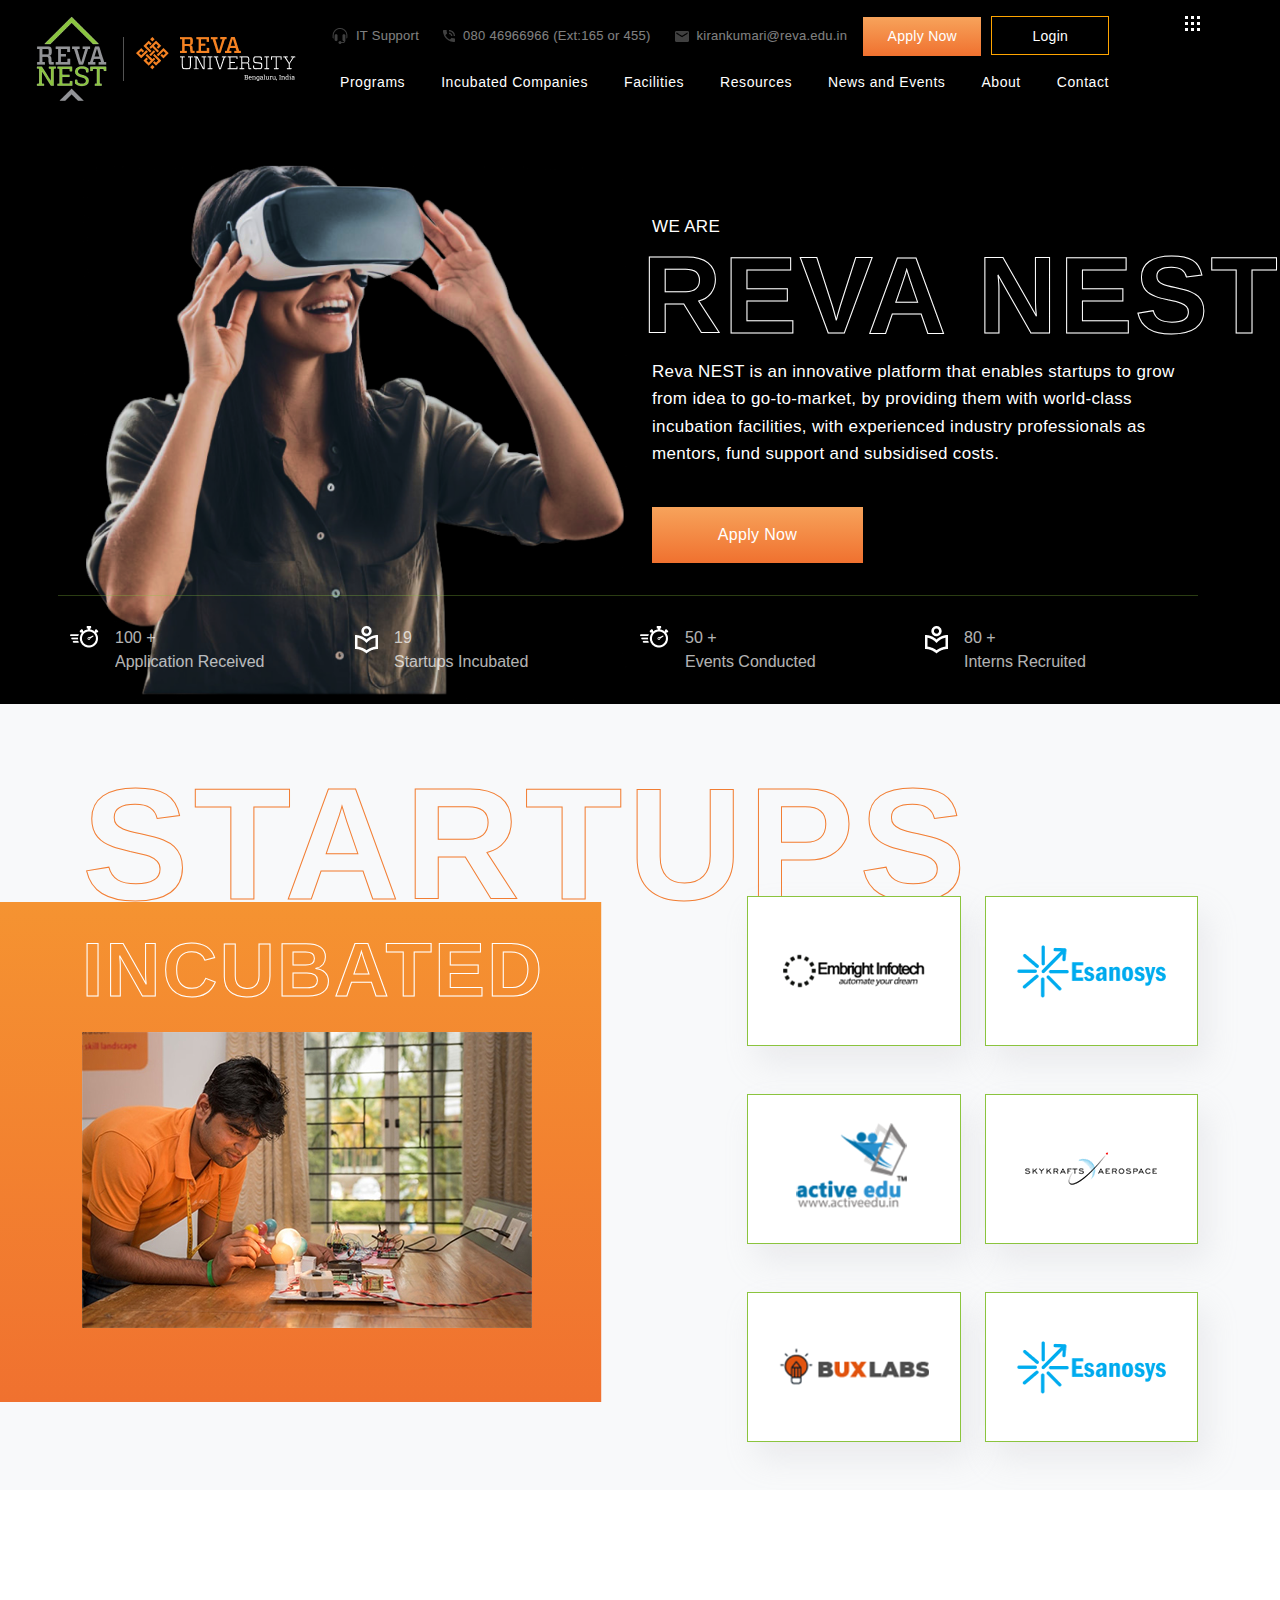
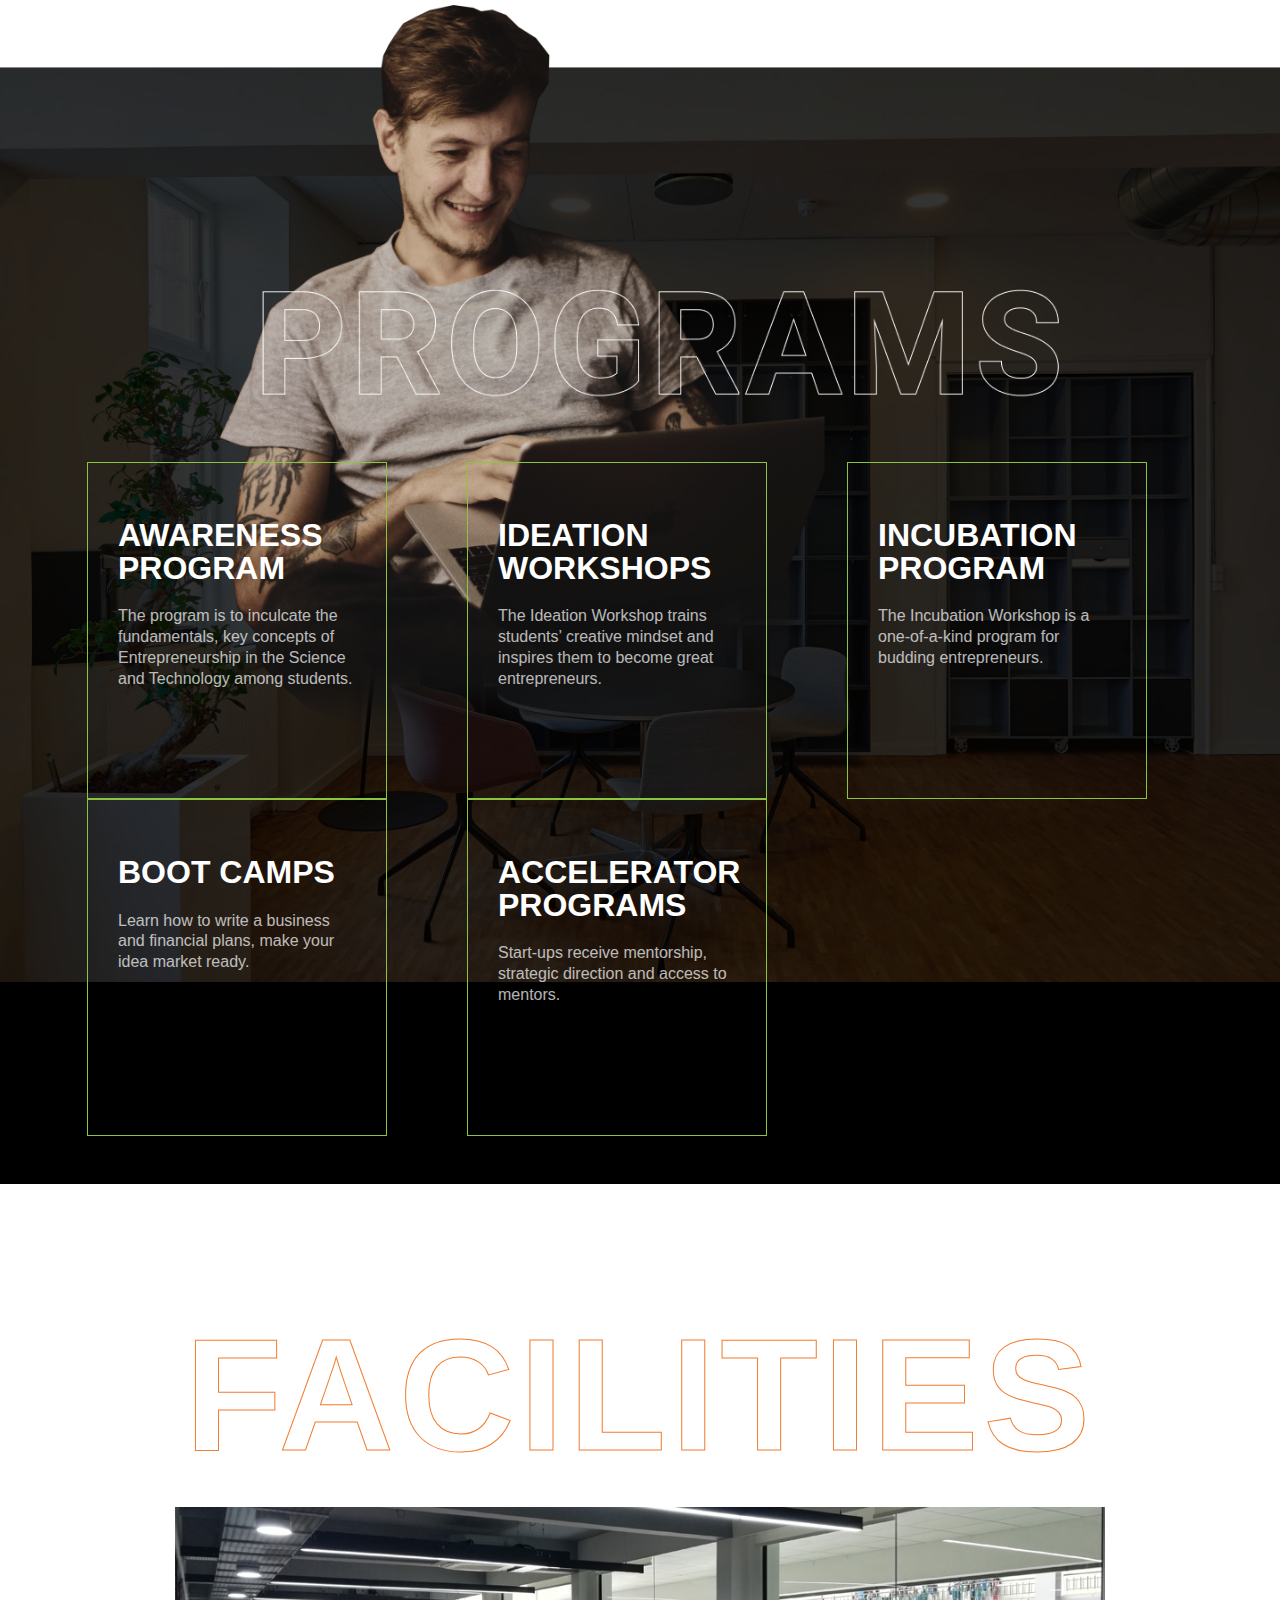
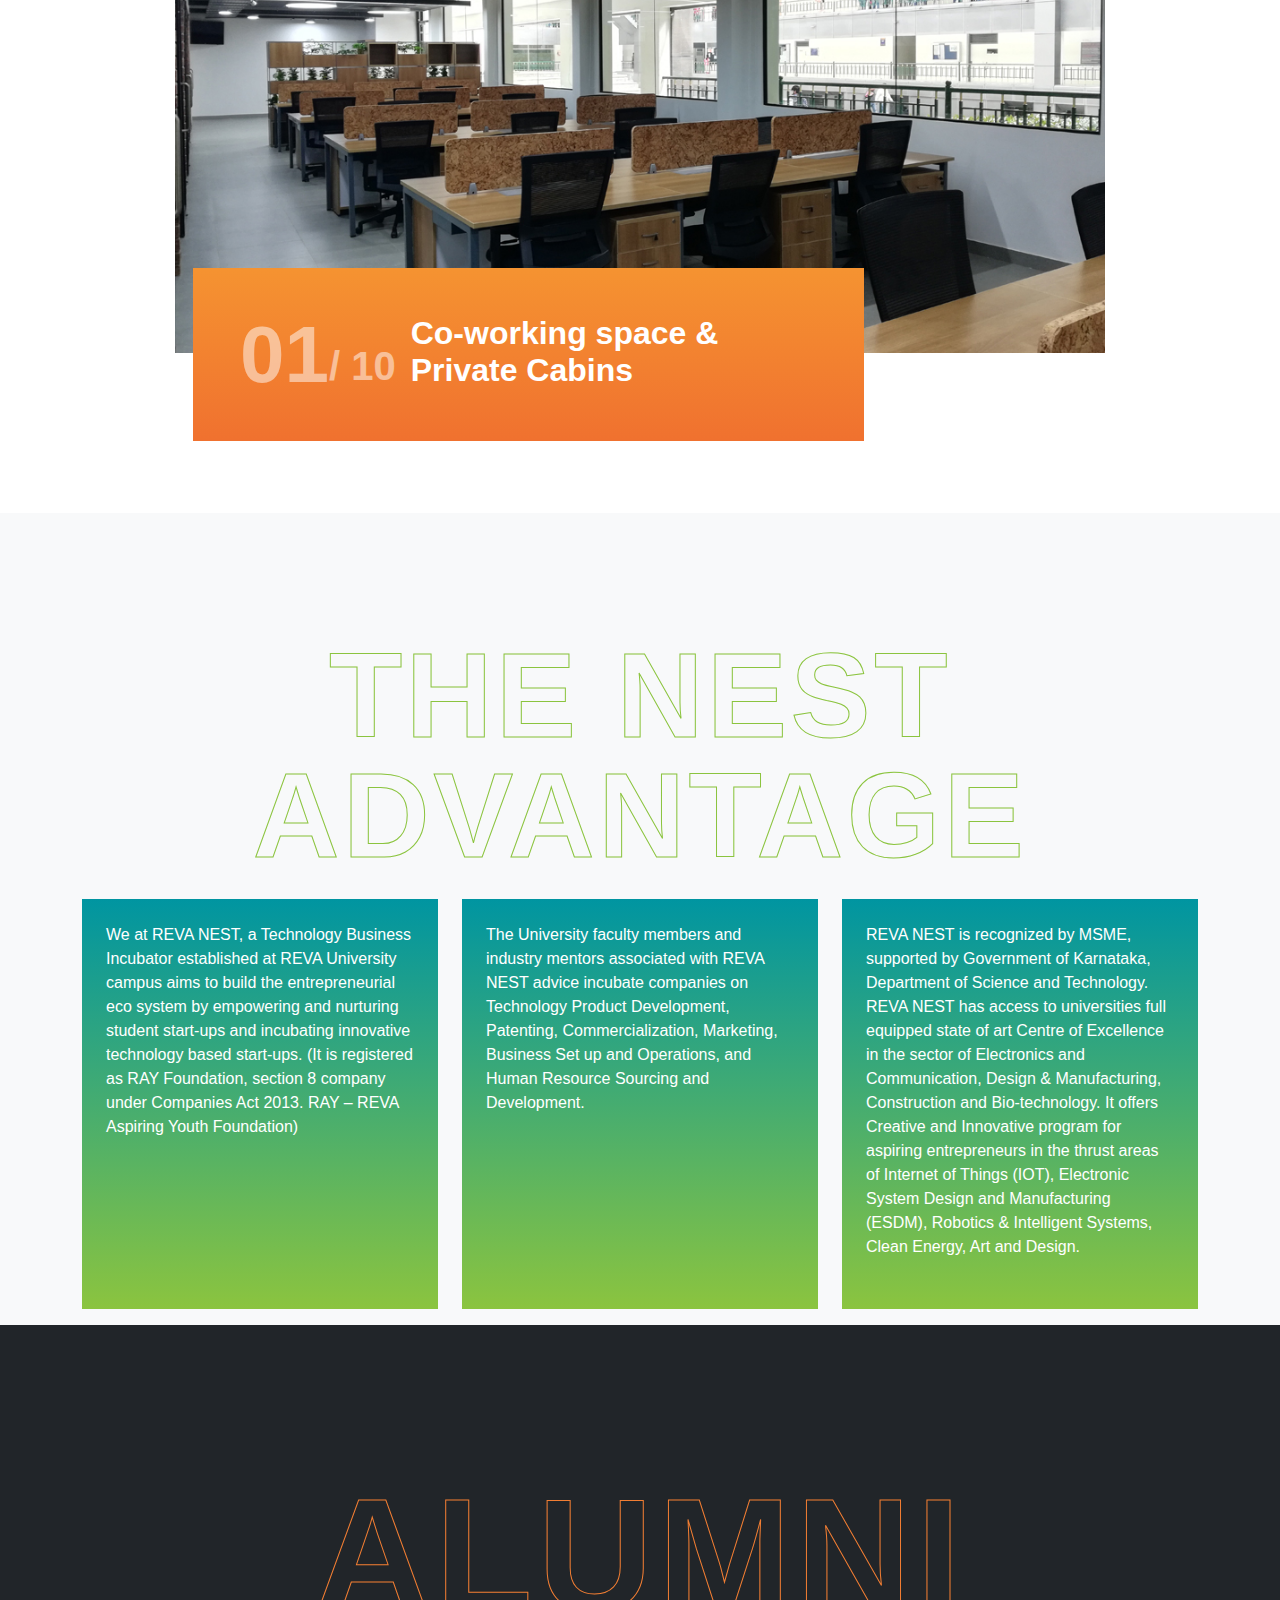
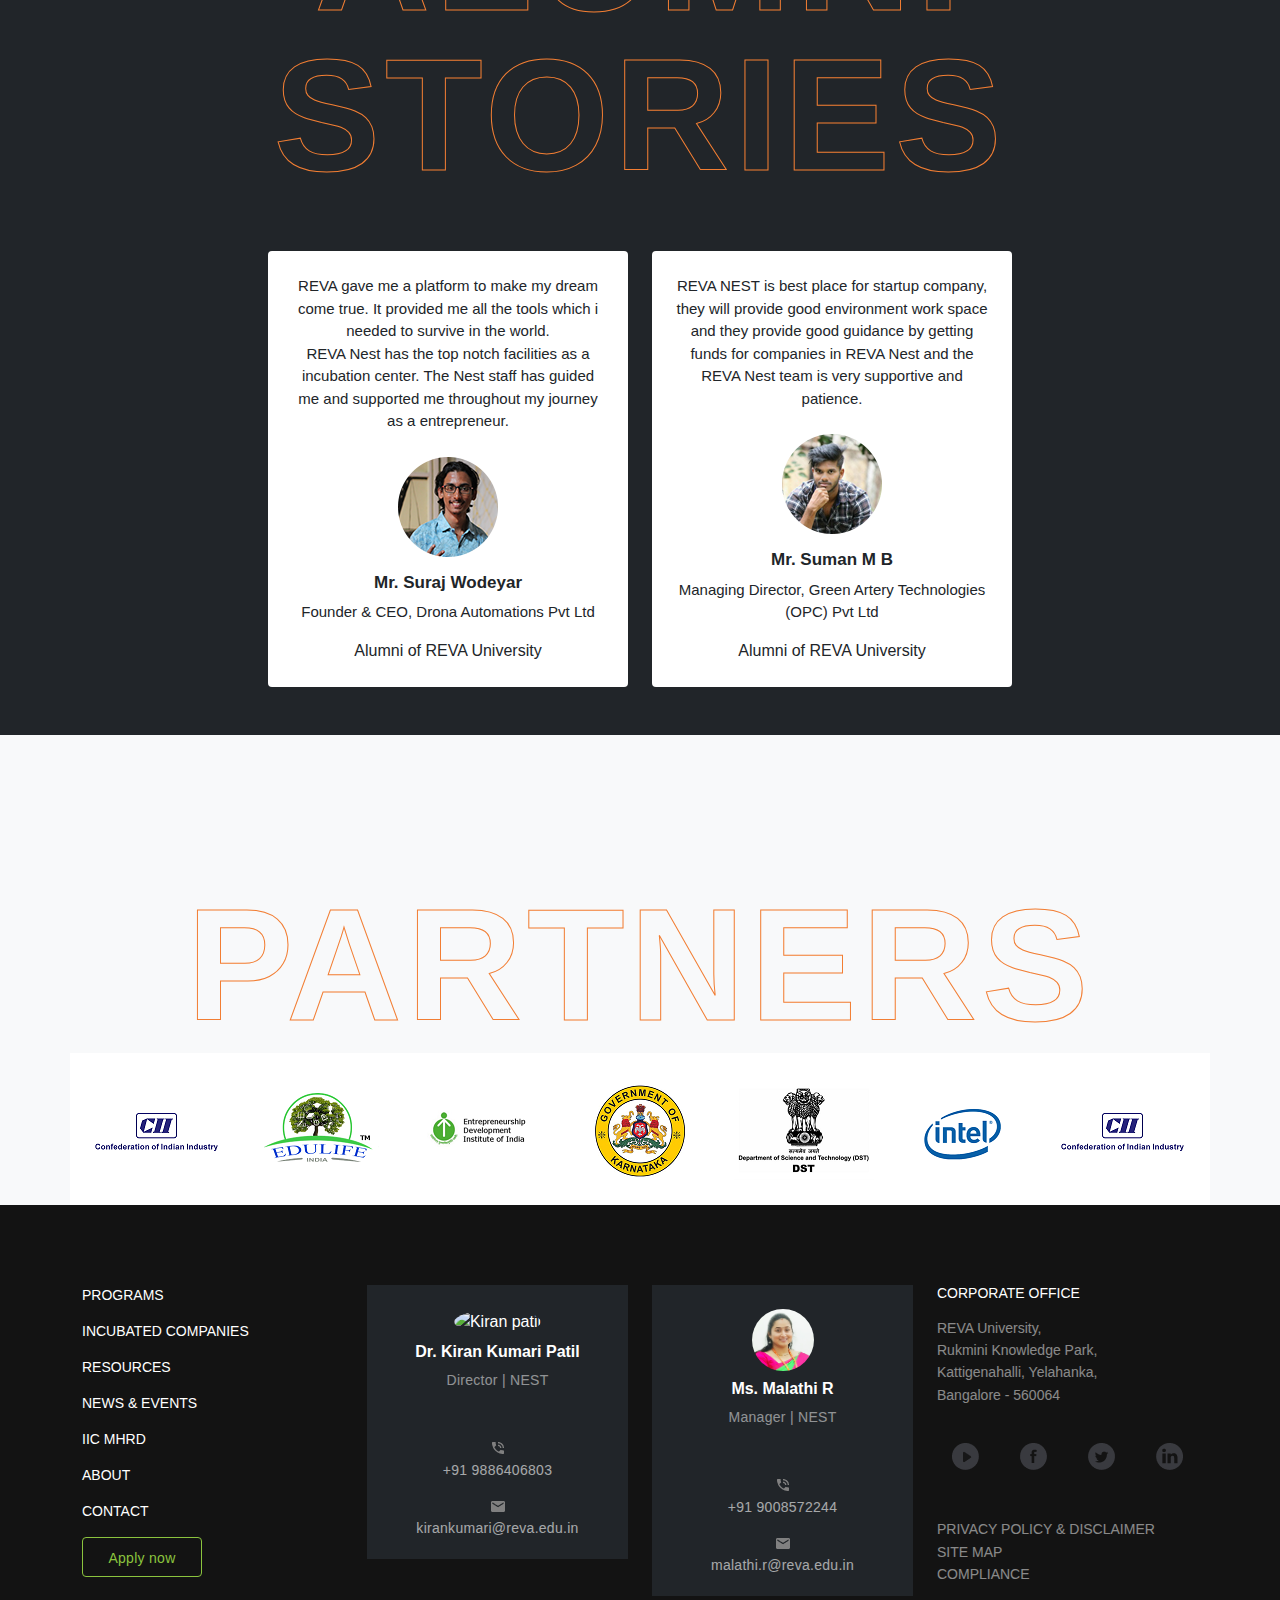
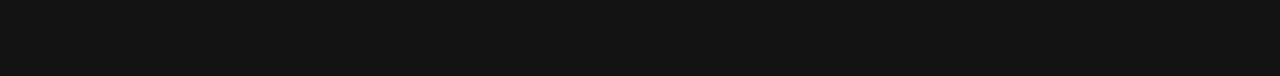
==== commit a3d4f31a: "Update index.html" ====
--- a/index.html
+++ b/index.html
@@ -66,7 +66,7 @@
                               <div class="navbar-collapse" id="navbarNav" style="">
                                 <ul class="navbar-nav">
                                   <li class="nav-item m-0">
-                                    <a class="nav-link" href="Programs.html">Programs</a>
+                                    <a class="nav-link" href="programs.html">Programs</a>
                                   </li>
                                   <li class="nav-item m-0">
                                     <a class="nav-link" href="#Companies">Incubated Companies</a>
@@ -630,4 +630,4 @@
         });
     </script>
 </body>
-</html>+</html>
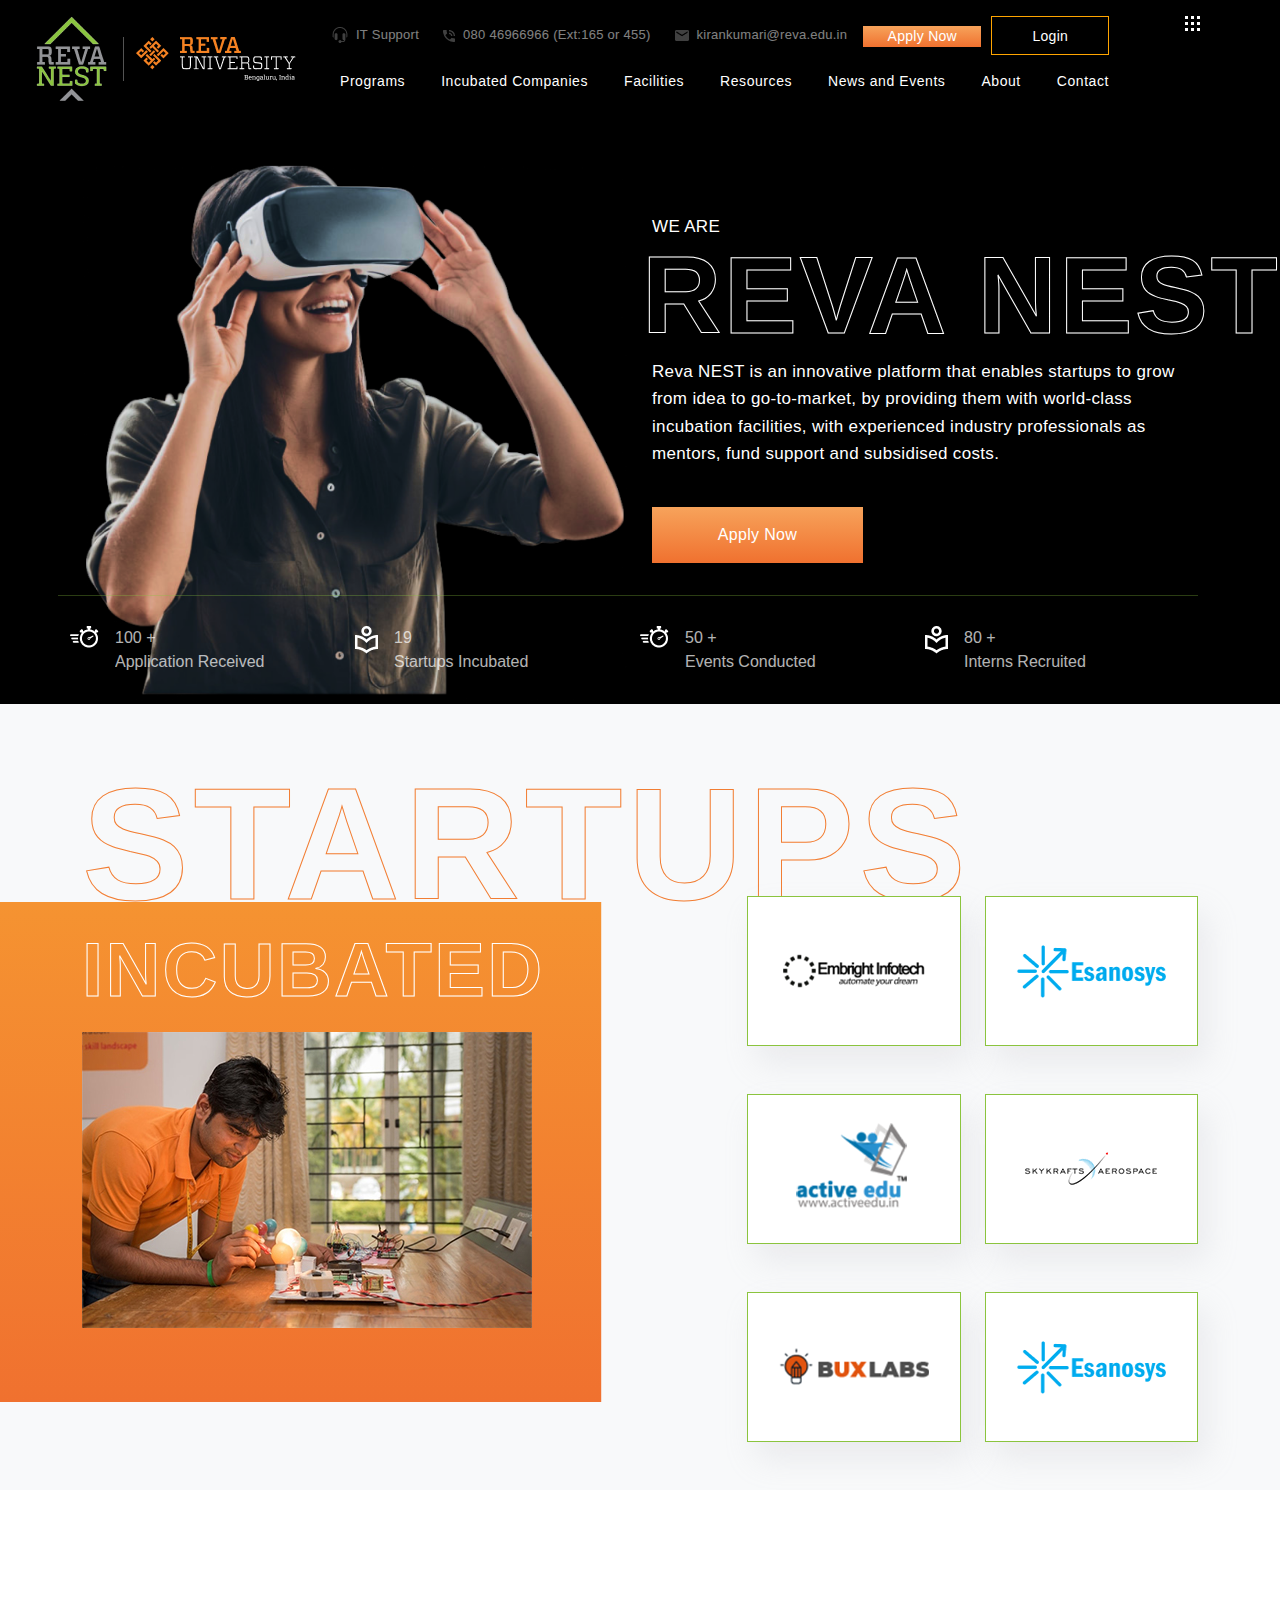
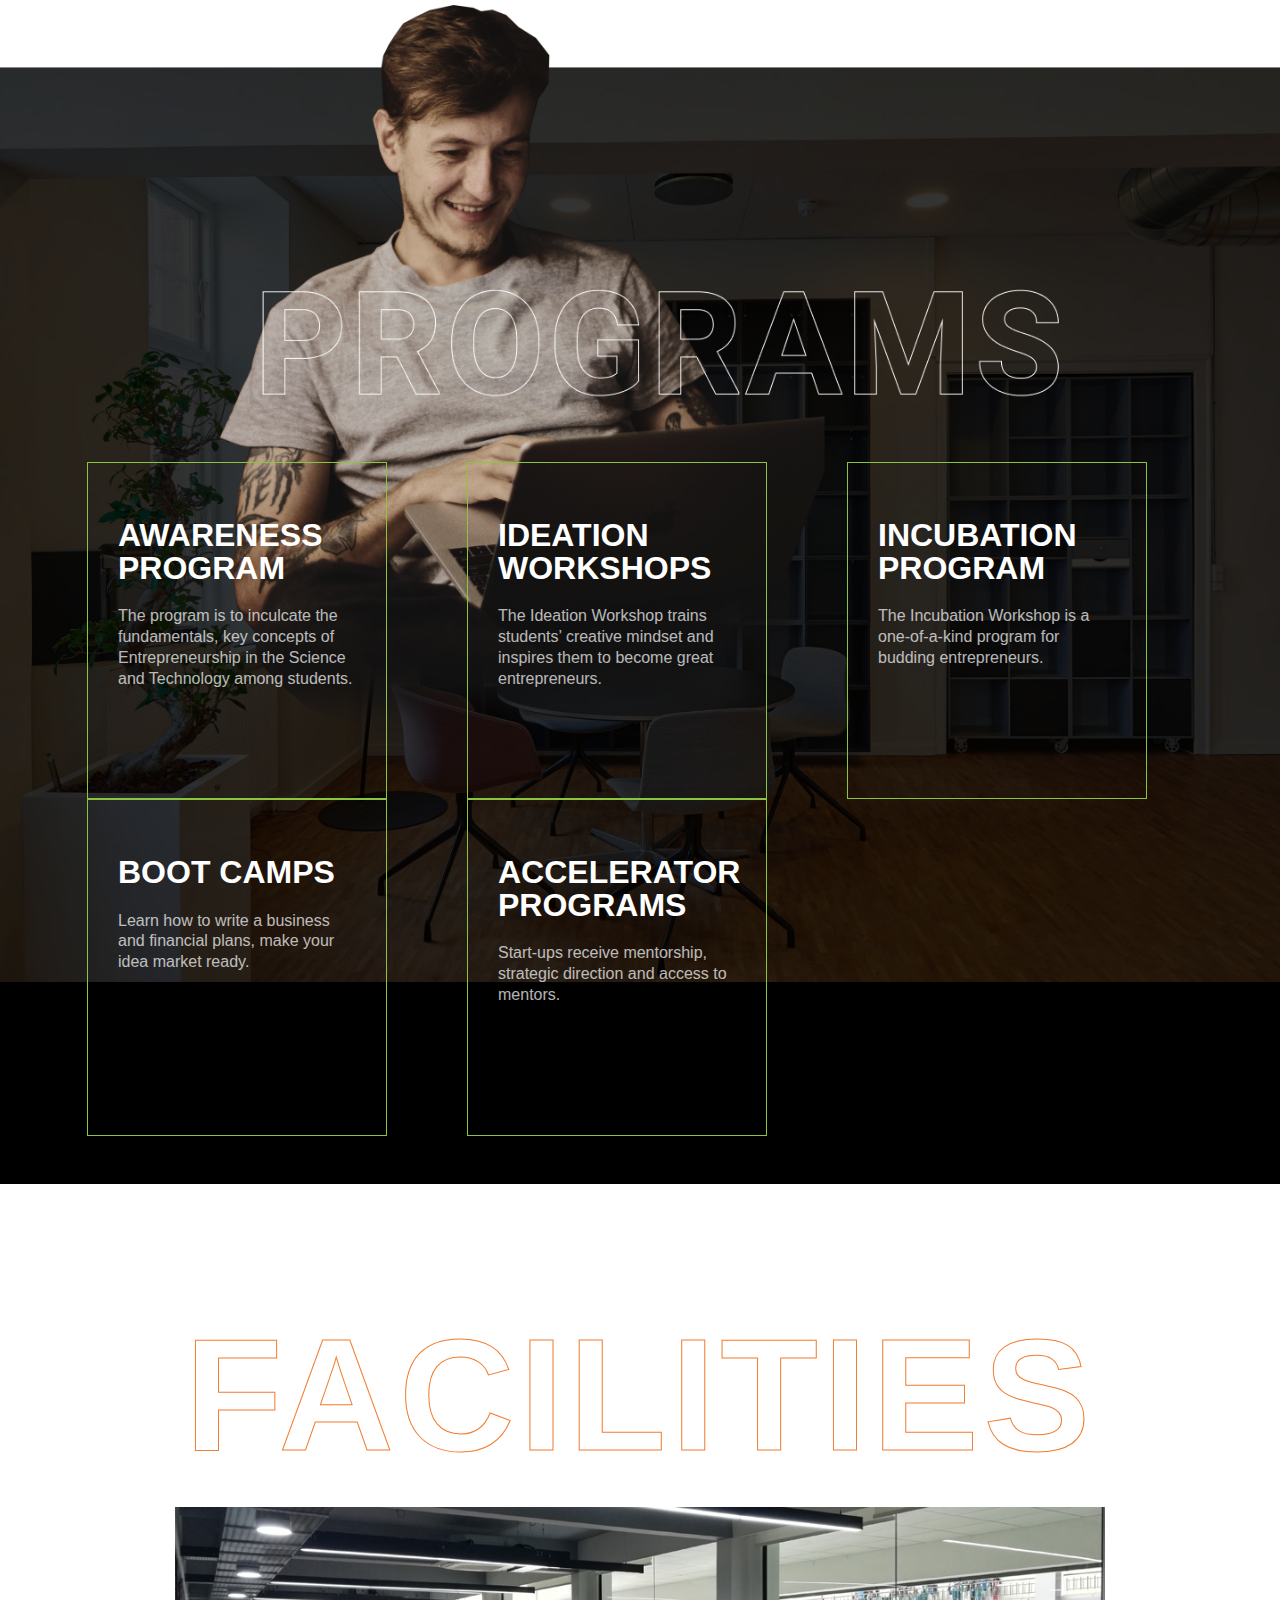
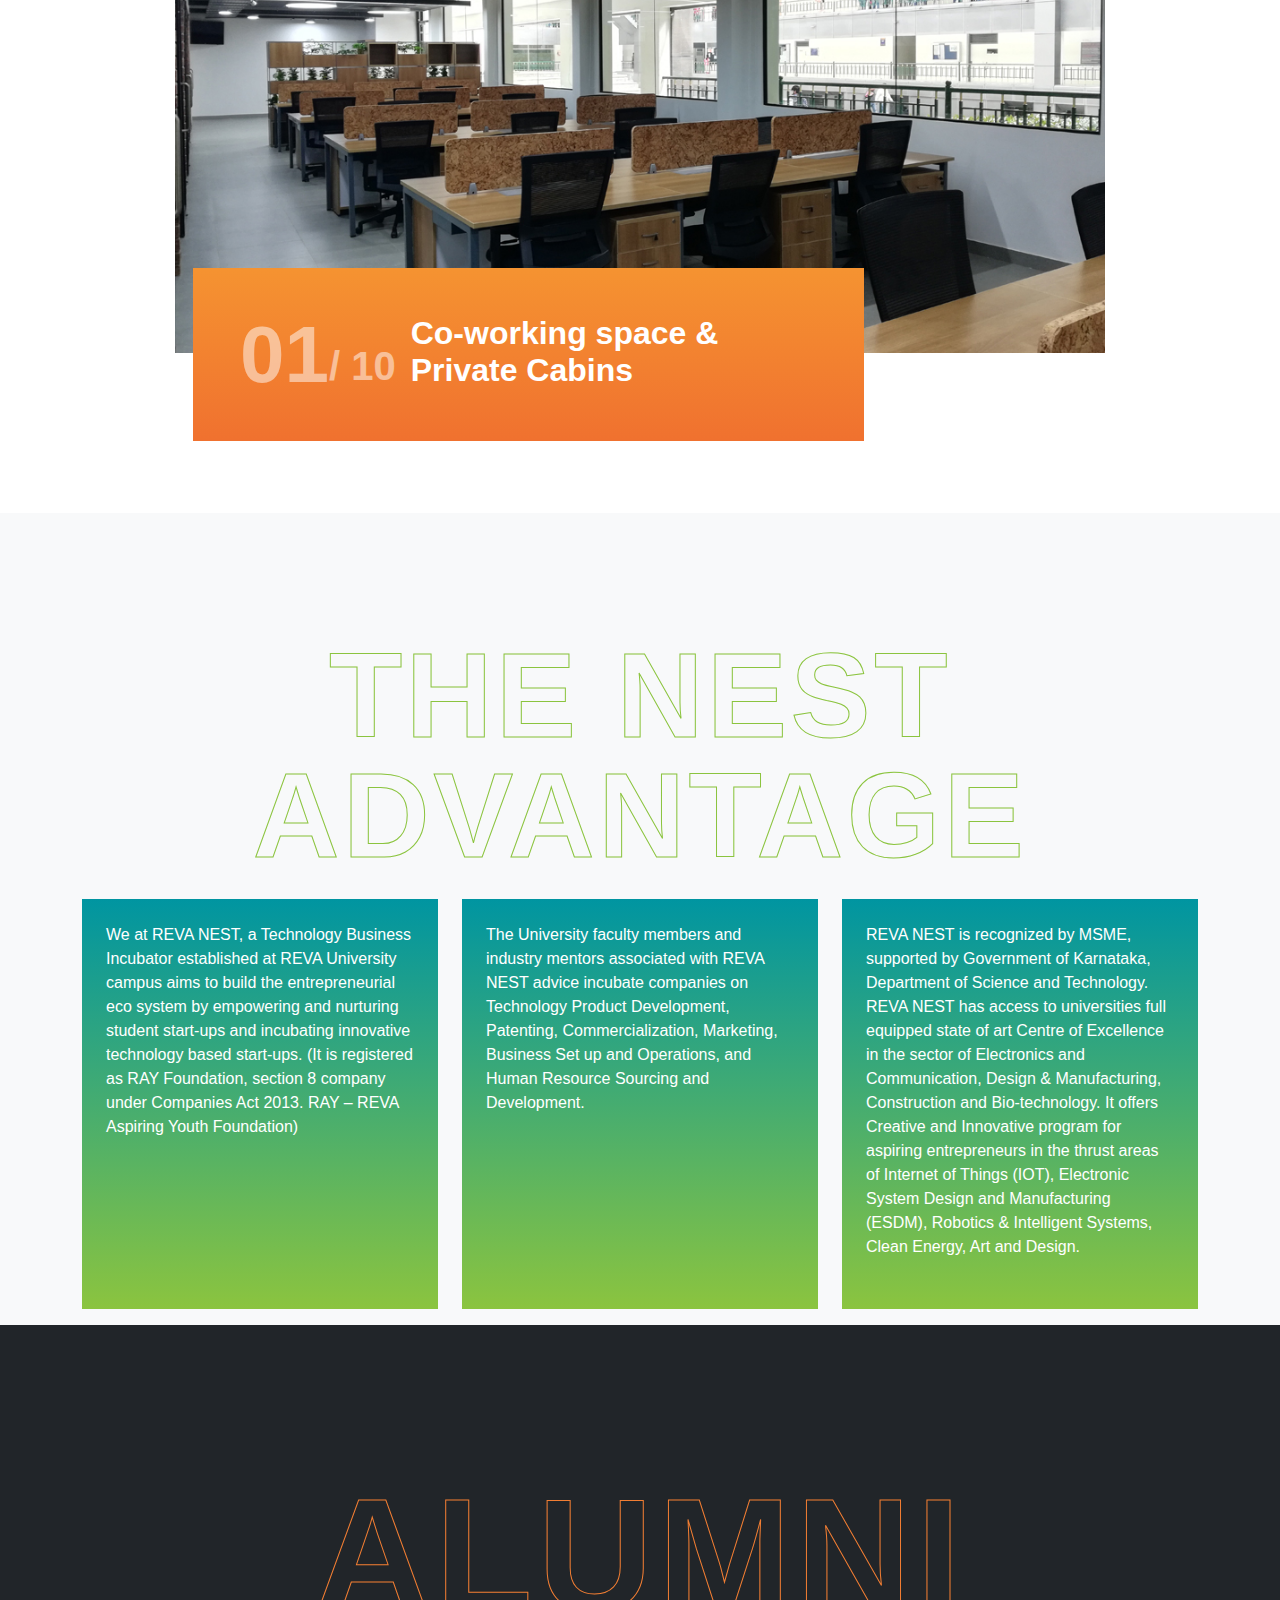
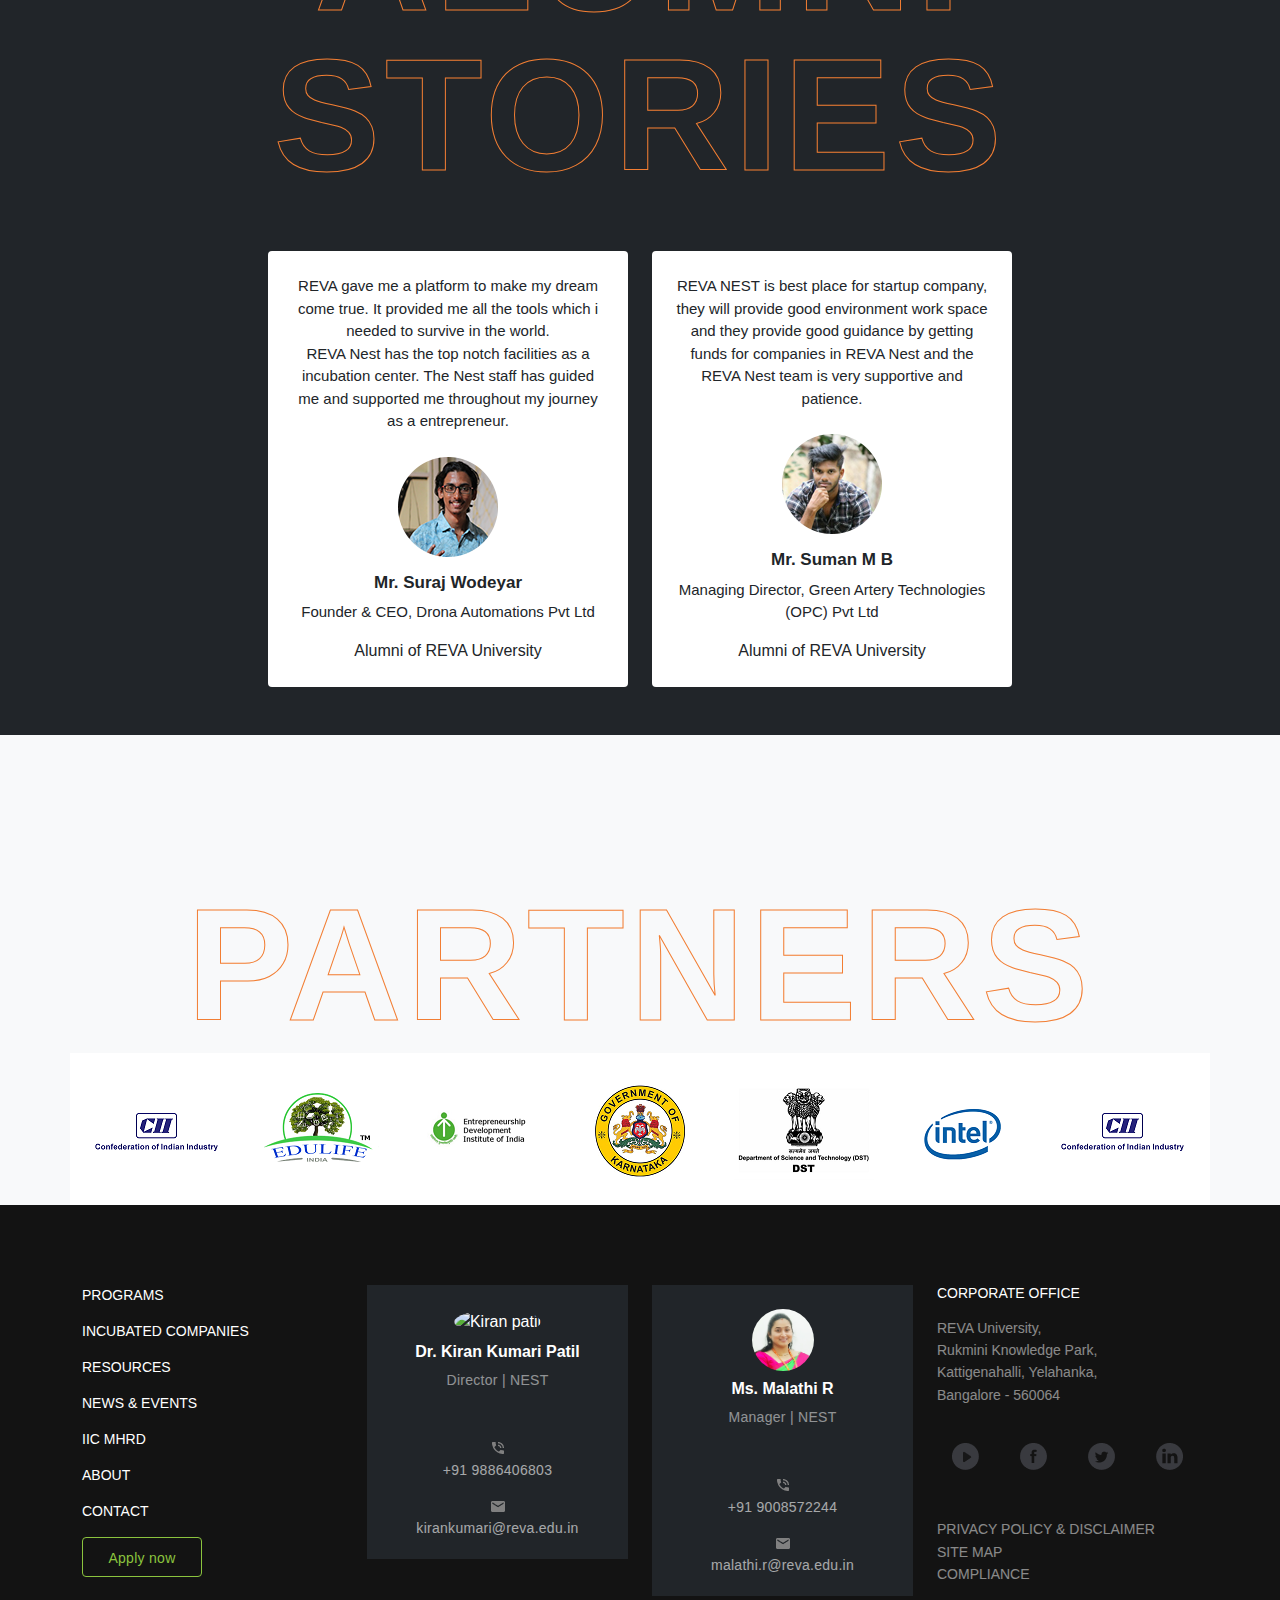
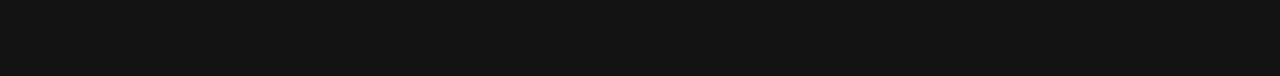
==== commit 31da5b56: "Add files via upload" ====
--- a/index.html
+++ b/index.html
@@ -66,7 +66,7 @@
                               <div class="navbar-collapse" id="navbarNav" style="">
                                 <ul class="navbar-nav">
                                   <li class="nav-item m-0">
-                                    <a class="nav-link" href="programs.html">Programs</a>
+                                    <a class="nav-link" href="Programs.html">Programs</a>
                                   </li>
                                   <li class="nav-item m-0">
                                     <a class="nav-link" href="#Companies">Incubated Companies</a>
@@ -81,7 +81,7 @@
                                     <a class="nav-link" href="#Events">News and Events</a>
                                   </li>
                                   <li class="nav-item m-0">
-                                    <a class="nav-link" href="#About">About</a>
+                                    <a class="nav-link" href="about.html">About</a>
                                   </li>
                                   <li class="nav-item m-0">
                                     <a class="nav-link" href="contact-us.html">Contact</a>
@@ -630,4 +630,4 @@
         });
     </script>
 </body>
-</html>
+</html>--- a/css/style.css
+++ b/css/style.css
@@ -22,9 +22,7 @@
     text-align: center;
     letter-spacing: .28px;
     width: 118px;
-    height: 39px;
     margin-right: 10px;
-    line-height: 39px;
 }
 .loginbtn {
     background: 0 0;
--- a/css/home.css
+++ b/css/home.css
@@ -86,8 +86,8 @@
     text-align: center;
     letter-spacing: .28px;
     width: 118px;
-    height: 39px;
-    margin-right: 10px
+    margin-right: 10px;
+    display: inline-block;
 }
 
 .loginbtn {
@@ -1443,7 +1443,6 @@
     .applynowbtn {
         color: #fff;
         width: 13%;
-        height: 39px;
         margin-right: 10px
     }
     .pr17abvac {
--- a/css/style.css
+++ b/css/style.css
@@ -22,9 +22,7 @@
     text-align: center;
     letter-spacing: .28px;
     width: 118px;
-    height: 39px;
     margin-right: 10px;
-    line-height: 39px;
 }
 .loginbtn {
     background: 0 0;
--- a/css/home.css
+++ b/css/home.css
@@ -86,8 +86,8 @@
     text-align: center;
     letter-spacing: .28px;
     width: 118px;
-    height: 39px;
-    margin-right: 10px
+    margin-right: 10px;
+    display: inline-block;
 }
 
 .loginbtn {
@@ -1443,7 +1443,6 @@
     .applynowbtn {
         color: #fff;
         width: 13%;
-        height: 39px;
         margin-right: 10px
     }
     .pr17abvac {
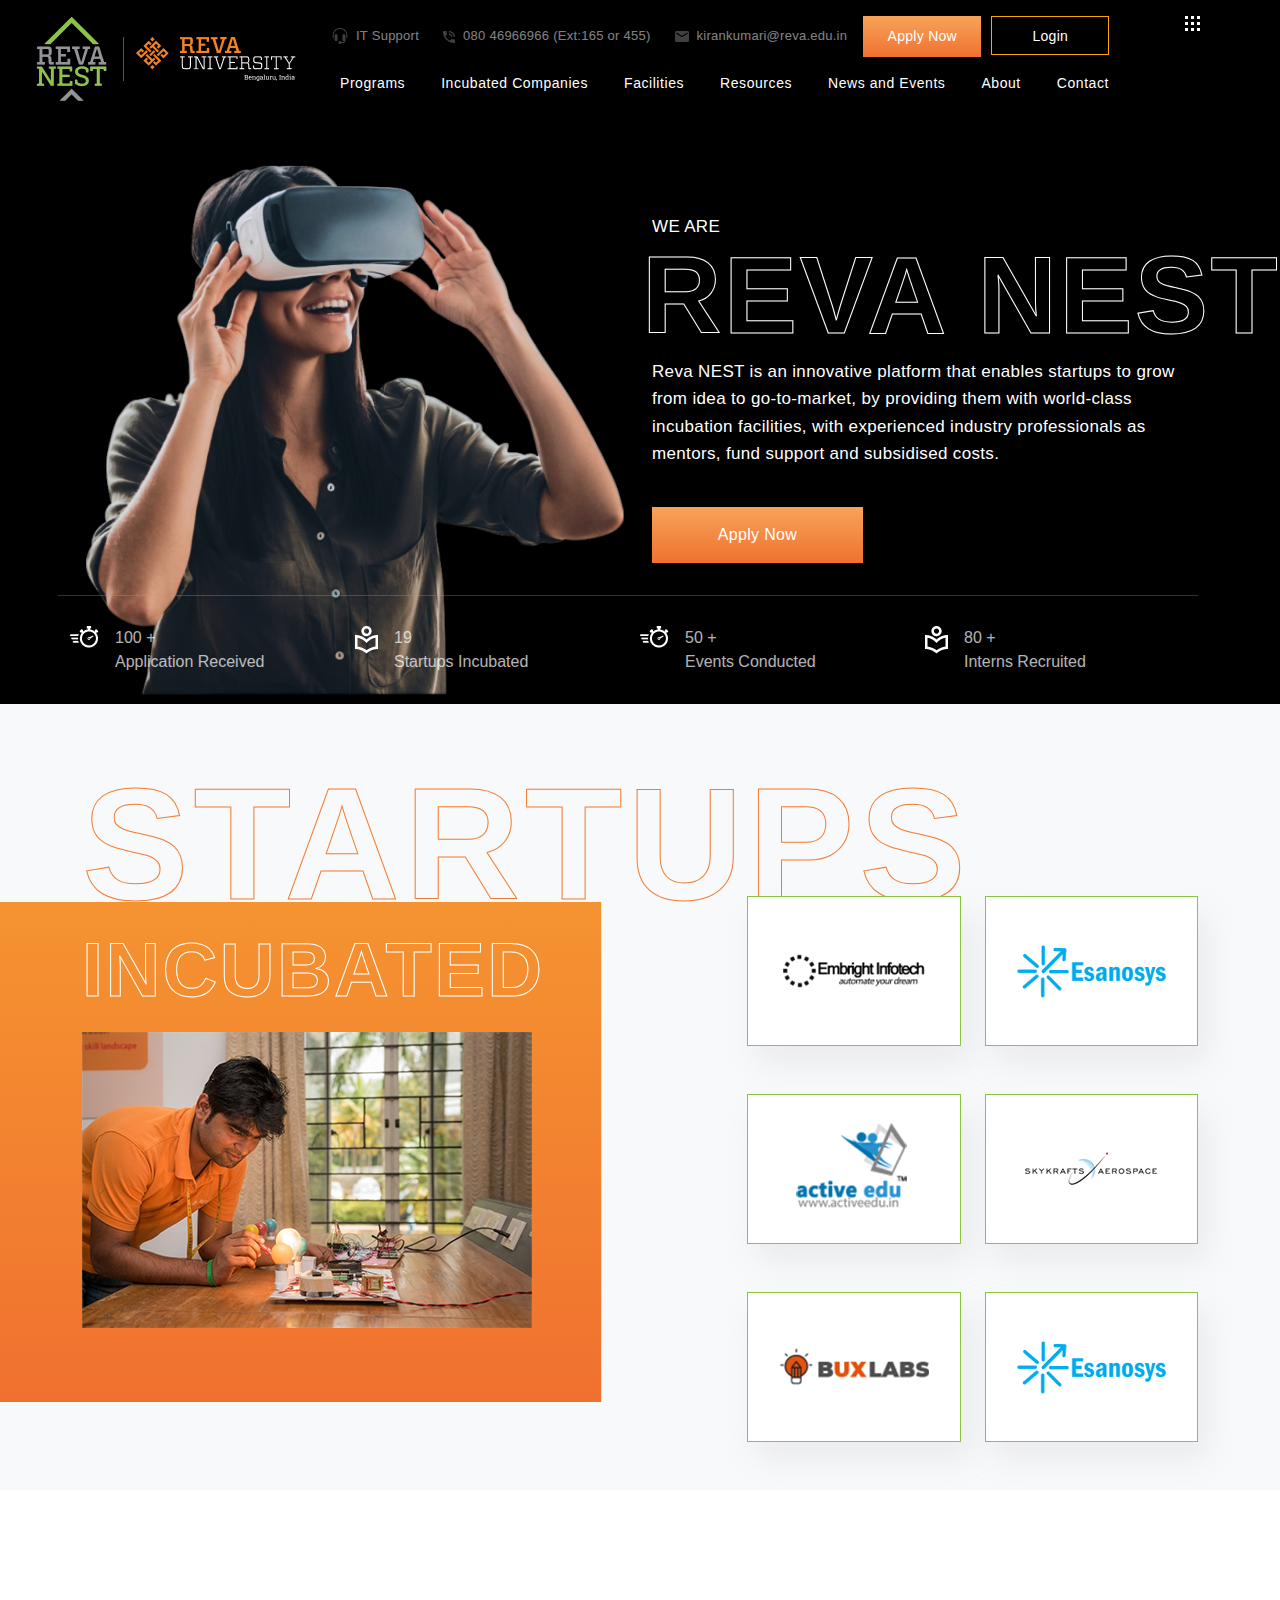
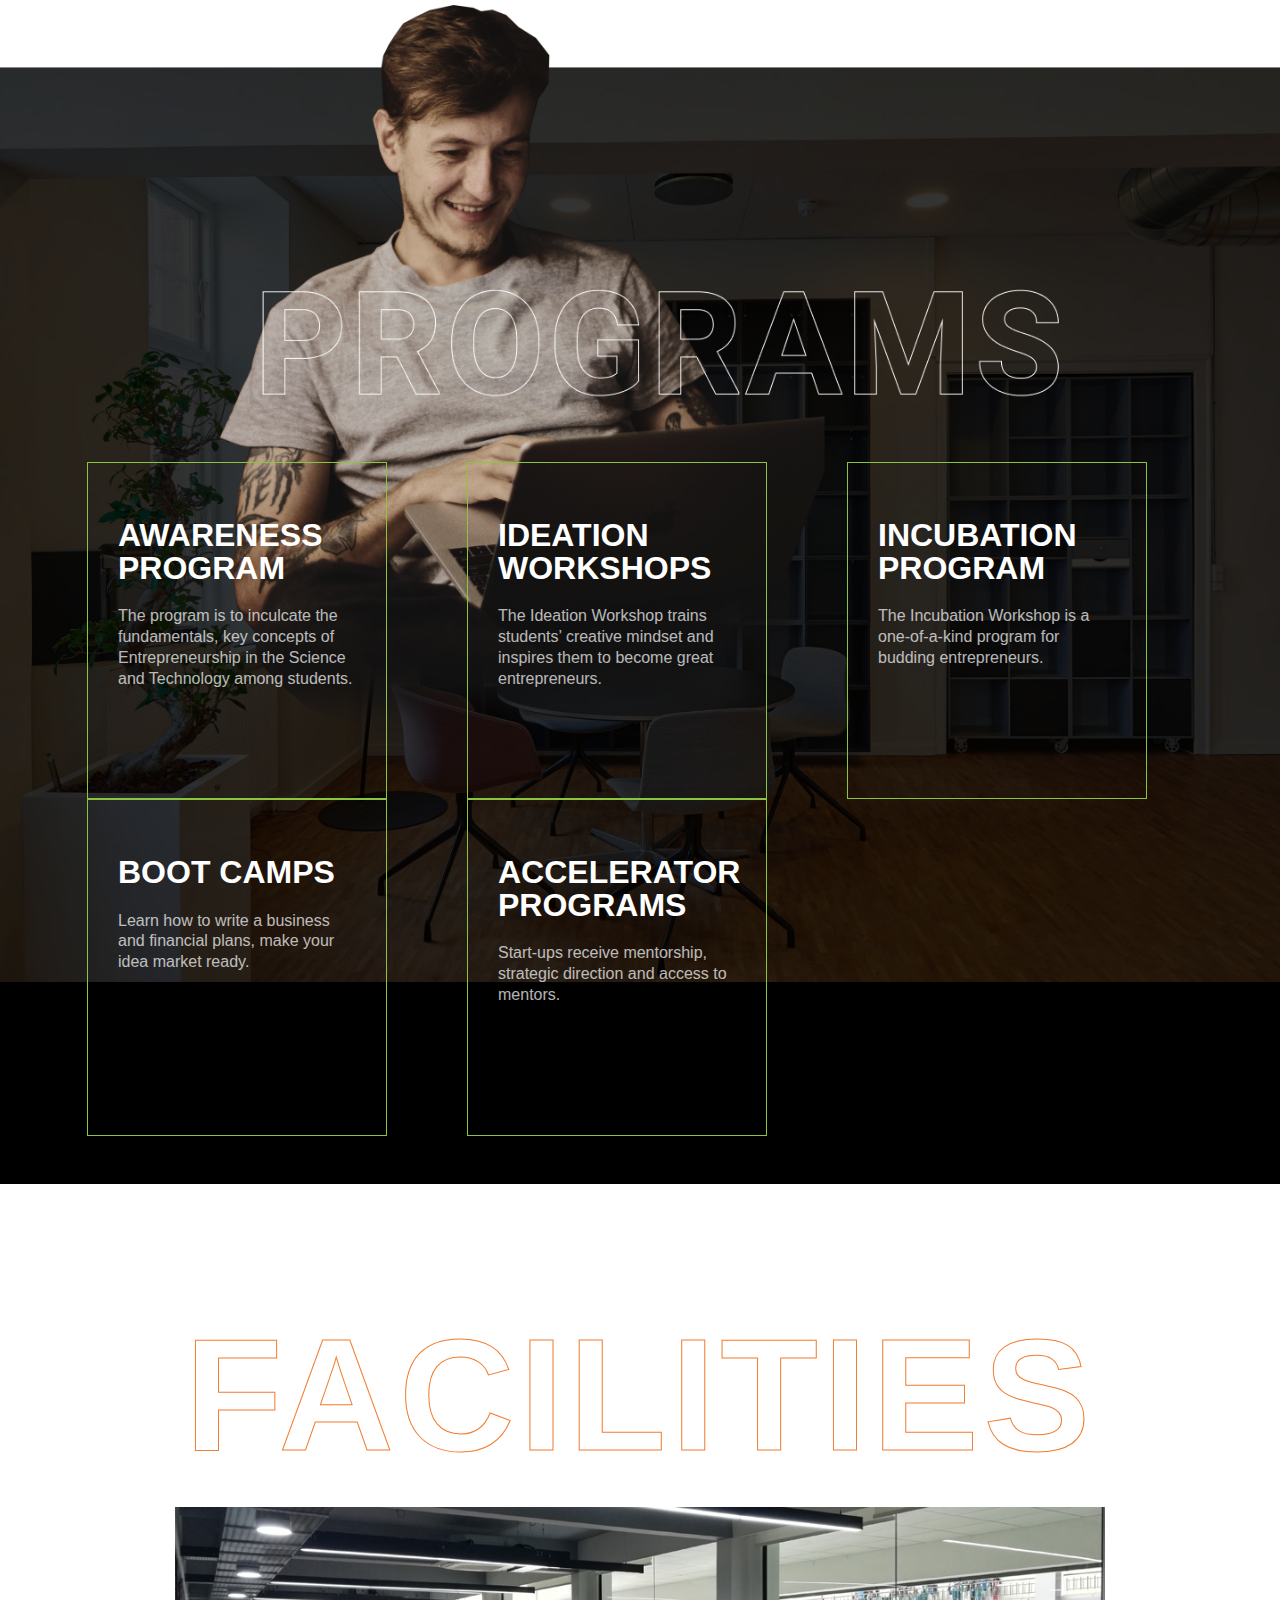
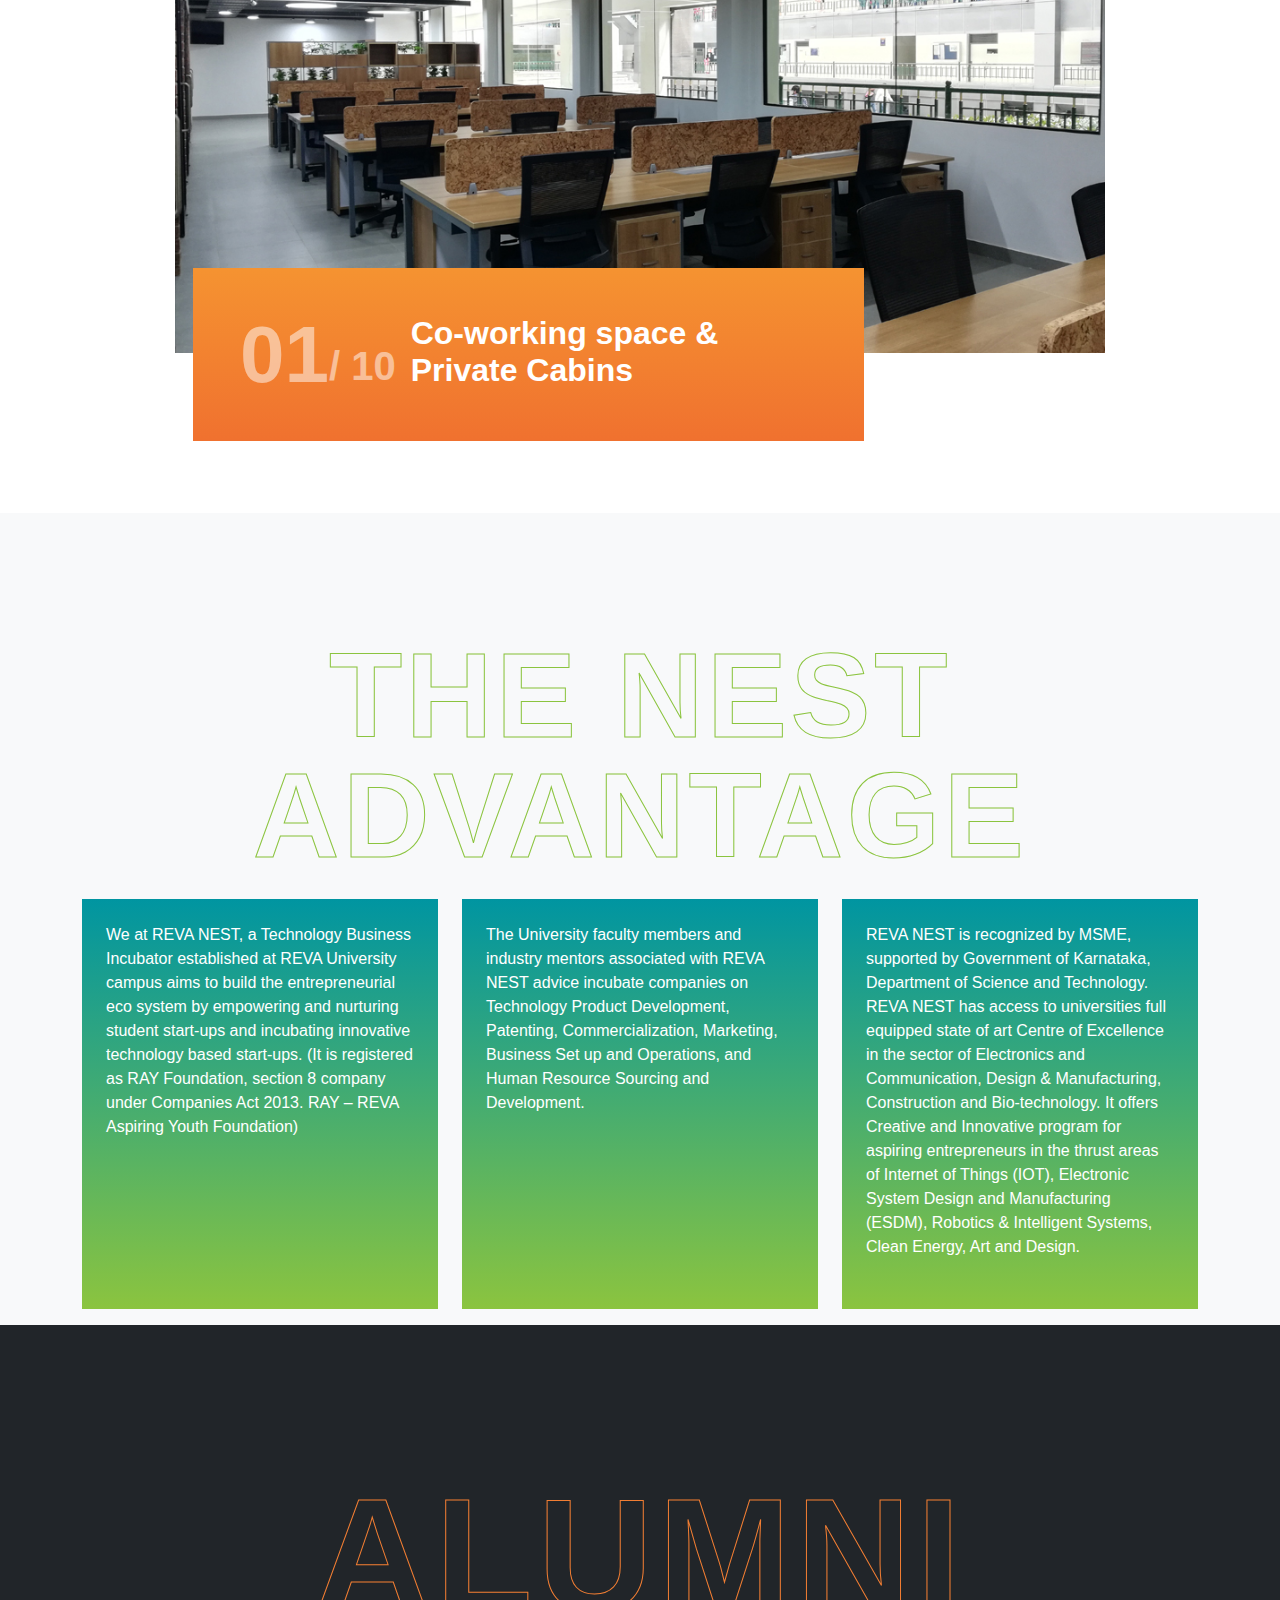
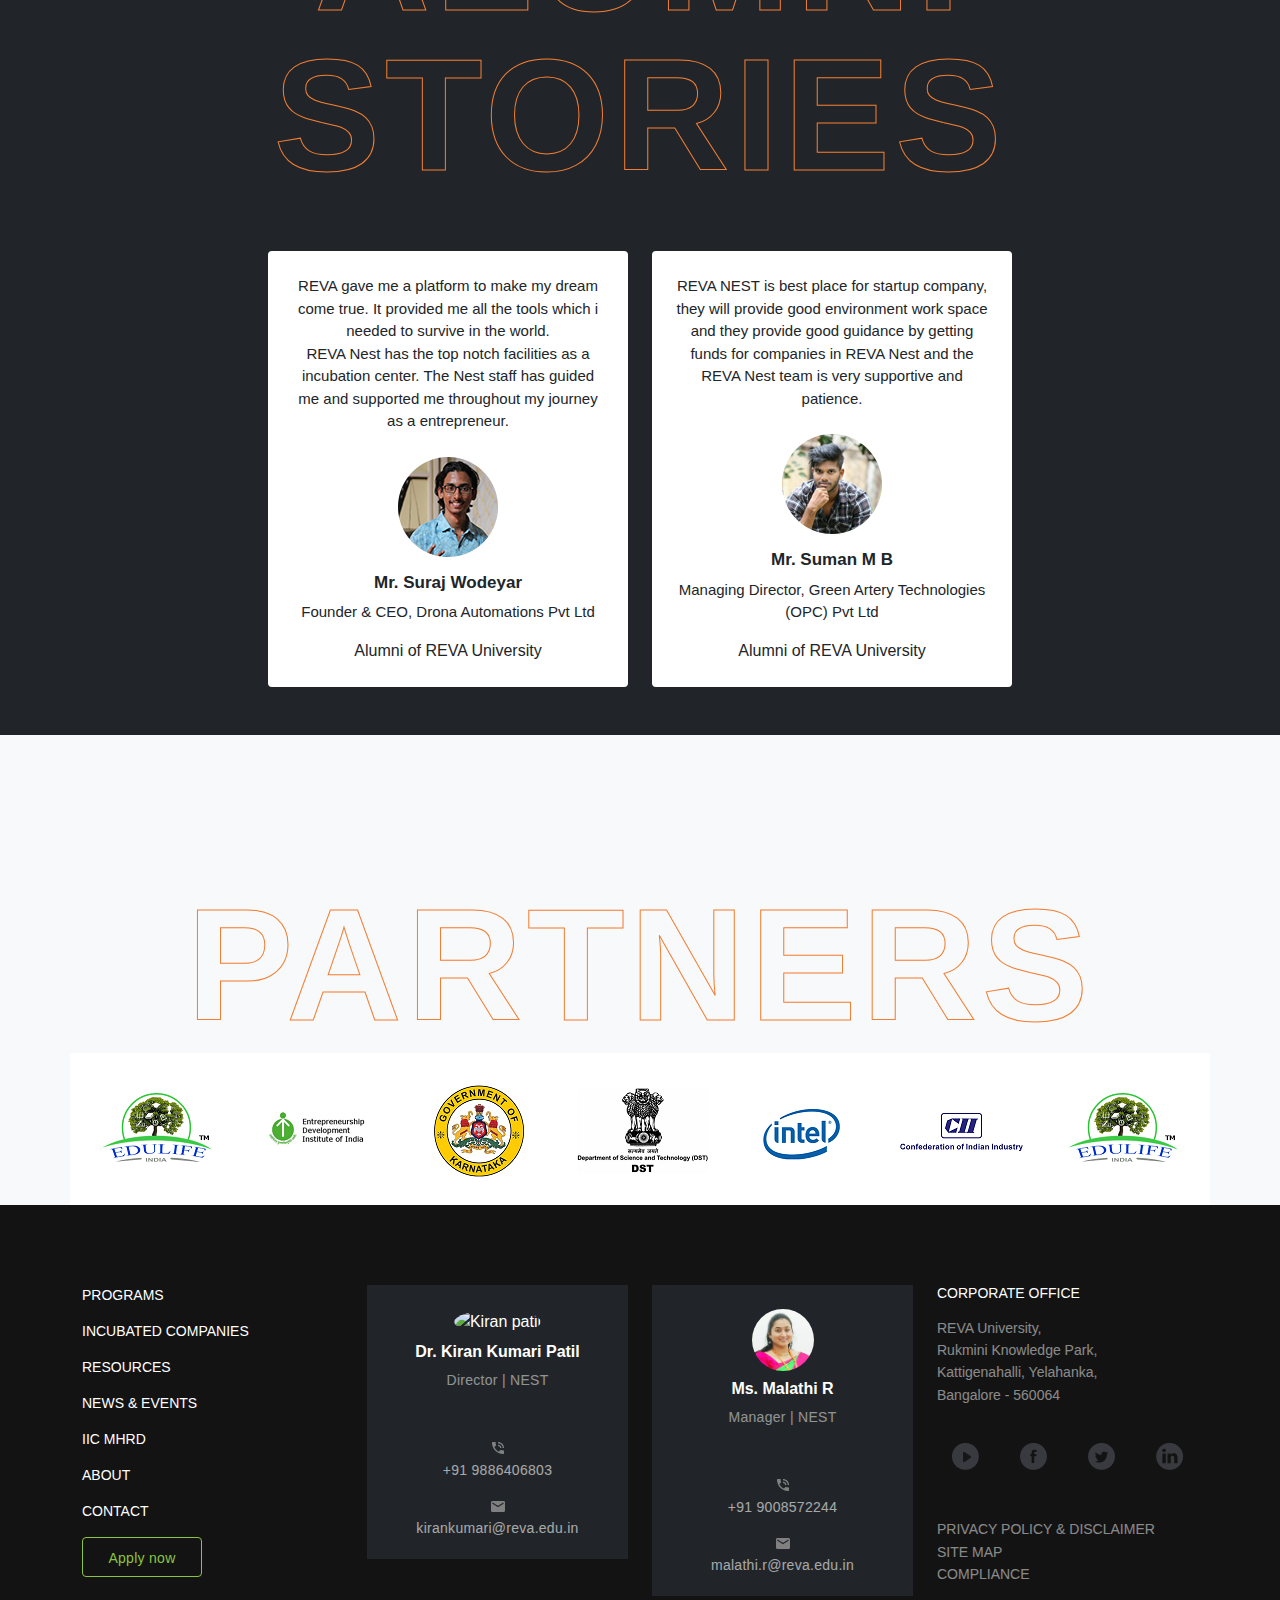
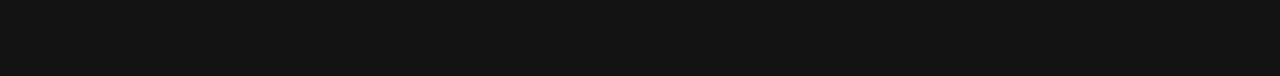
==== commit 35168bb3: "Add files via upload" ====
--- a/index.html
+++ b/index.html
@@ -66,7 +66,7 @@
                               <div class="navbar-collapse" id="navbarNav" style="">
                                 <ul class="navbar-nav">
                                   <li class="nav-item m-0">
-                                    <a class="nav-link" href="Programs.html">Programs</a>
+                                    <a class="nav-link" href="programs.html">Programs</a>
                                   </li>
                                   <li class="nav-item m-0">
                                     <a class="nav-link" href="#Companies">Incubated Companies</a>
--- a/css/home.css
+++ b/css/home.css
@@ -88,6 +88,7 @@
     width: 118px;
     margin-right: 10px;
     display: inline-block;
+    padding: 10px 0;
 }
 
 .loginbtn {
--- a/css/home.css
+++ b/css/home.css
@@ -88,6 +88,7 @@
     width: 118px;
     margin-right: 10px;
     display: inline-block;
+    padding: 10px 0;
 }
 
 .loginbtn {
